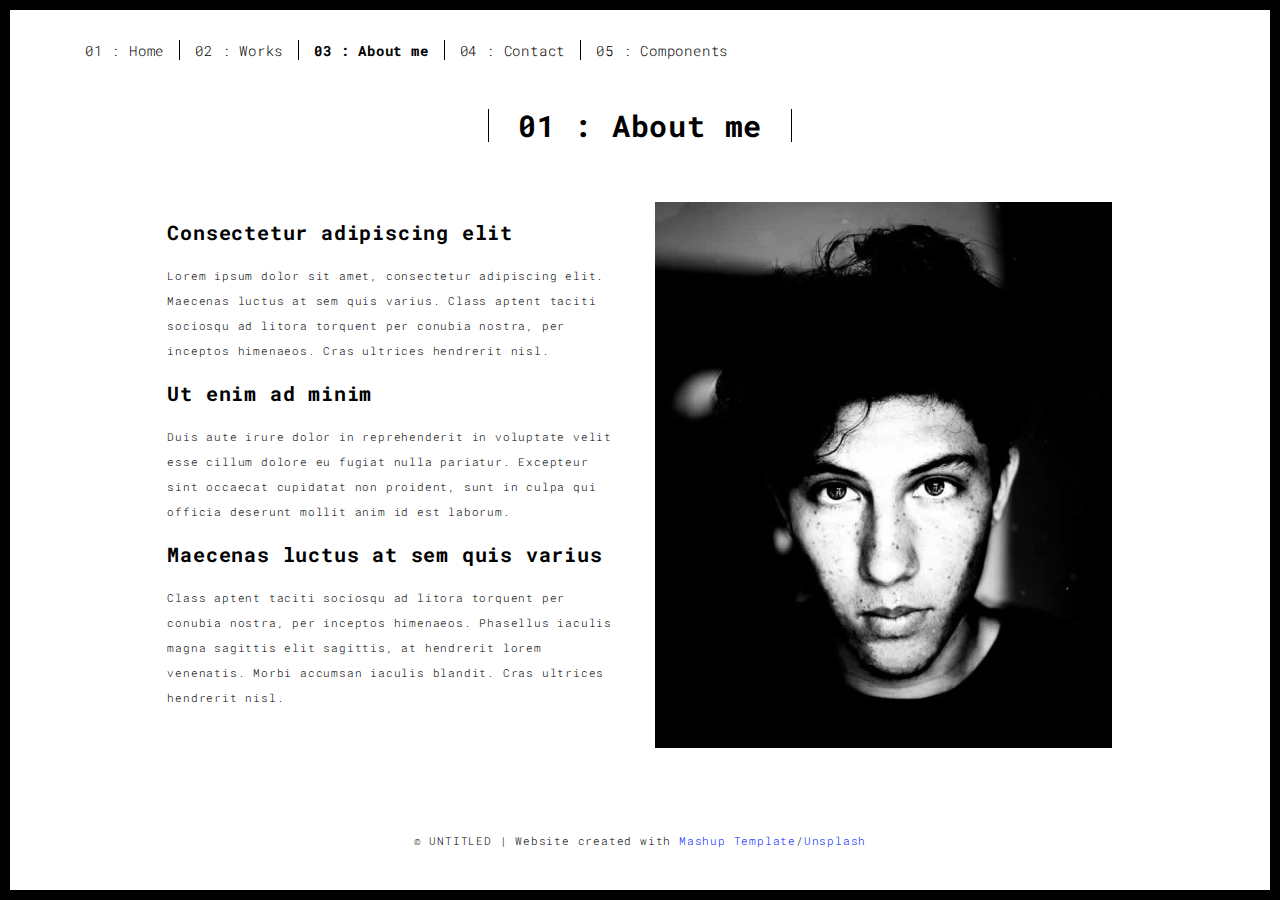
==== about.html @ bccd5ded "test" ====
<!DOCTYPE html>
<html lang="en">

<head>
  <meta charset="UTF-8">
  <meta content="IE=edge" http-equiv="X-UA-Compatible">
  <meta content="width=device-width,initial-scale=1" name="viewport">
  <meta content="description" name="description">
  <meta name="google" content="notranslate" />
  <meta content="Mashup templates have been developped by Orson.io team" name="author">

  <!-- Disable tap highlight on IE -->
  <meta name="msapplication-tap-highlight" content="no">
  
  <link rel="apple-touch-icon" sizes="180x180" href="./assets/apple-icon-180x180.png">
  <link href="./assets/favicon.ico" rel="icon">

  <title>Title page</title>  

<link href="./main.3f6952e4.css" rel="stylesheet"></head>

<body class="">
<div id="site-border-left"></div>
<div id="site-border-right"></div>
<div id="site-border-top"></div>
<div id="site-border-bottom"></div>
 <!-- Add your content of header -->
<header>
  <nav class="navbar  navbar-fixed-top navbar-default">
    <div class="container">
        <button type="button" class="navbar-toggle collapsed" data-toggle="collapse" data-target="#navbar-collapse" aria-expanded="false">
          <span class="sr-only">Toggle navigation</span>
          <span class="icon-bar"></span>
          <span class="icon-bar"></span>
          <span class="icon-bar"></span>
        </button>

      <div class="collapse navbar-collapse" id="navbar-collapse">
        <ul class="nav navbar-nav ">
          <li><a href="./index.html" title="">01 : Home</a></li>
          <li><a href="./works.html" title="">02 : Works</a></li>
          <li><a href="./about.html" title="">03 : About me</a></li>
          <li><a href="./contact.html" title="">04 : Contact</a></li>
          <li><a href="./components.html" title="">05 : Components</a></li>
        </ul>


      </div> 
    </div>
  </nav>
</header>

<div class="section-container">
    <div class="container">
      <div class="row">
        <div class="col-xs-12">
          <div class="section-container-spacer text-center">
            <h1 class="h2">01 : About me</h1>
          </div>
          
          <div class="row">
            <div class="col-md-10 col-md-offset-1">
              <div class="row">
                <div class="col-xs-12 col-md-6">
                  <h3>Consectetur adipiscing elit</h3>
                  <p>Lorem ipsum dolor sit amet, consectetur adipiscing elit. Maecenas luctus at sem quis varius. 
                  Class aptent taciti sociosqu ad litora torquent per conubia nostra, per inceptos himenaeos. Cras ultrices hendrerit nisl.</p>
                  <h3>Ut enim ad minim </h3>
                  <p>Duis aute irure dolor in reprehenderit in voluptate velit esse
                  cillum dolore eu fugiat nulla pariatur. Excepteur sint occaecat cupidatat non
                  proident, sunt in culpa qui officia deserunt mollit anim id est laborum. 
                  <h3>Maecenas luctus at sem quis varius</h3>
                  <p>
                  Class aptent taciti sociosqu ad litora torquent per conubia nostra, per inceptos himenaeos. Phasellus iaculis magna sagittis elit sagittis, at hendrerit lorem venenatis. Morbi accumsan iaculis blandit. Cras ultrices hendrerit nisl.</p>
                </div>
                <div class="col-xs-12 col-md-6">
                  <img src="./assets/images/profil.jpg" class="img-responsive" alt="">
                </div>
              </div>
            </div>
          </div>
          
          
       </div>
      </div>
    </div>
  </div>


<footer class="footer-container text-center">
  <div class="container">
    <div class="row">
      <div class="col-xs-12">
        <p>© UNTITLED | Website created with <a href="http://www.mashup-template.com/" title="Create website with free html template">Mashup Template</a>/<a href="https://www.unsplash.com/" title="Beautiful Free Images">Unsplash</a></p>
      </div>
    </div>
  </div>
</footer>

<script>
  document.addEventListener("DOMContentLoaded", function (event) {
     navActivePage();
  });
</script>

<!-- Google Analytics: change UA-XXXXX-X to be your site's ID 

<script>
  (function (i, s, o, g, r, a, m) {
    i['GoogleAnalyticsObject'] = r; i[r] = i[r] || function () {
      (i[r].q = i[r].q || []).push(arguments)
    }, i[r].l = 1 * new Date(); a = s.createElement(o),
      m = s.getElementsByTagName(o)[0]; a.async = 1; a.src = g; m.parentNode.insertBefore(a, m)
  })(window, document, 'script', '//www.google-analytics.com/analytics.js', 'ga');
  ga('create', 'UA-XXXXX-X', 'auto');
  ga('send', 'pageview');
</script>

--> <script type="text/javascript" src="./main.70a66962.js"></script></body>

</html>
---- main.3f6952e4.css ----
@import url(https://fonts.googleapis.com/css?family=Roboto:900|Roboto+Mono:300,400,700);@import url(https://maxcdn.bootstrapcdn.com/font-awesome/4.7.0/css/font-awesome.min.css);/*!
 * Bootstrap v3.3.7 (http://getbootstrap.com)
 * Copyright 2011-2016 Twitter, Inc.
 * Licensed under MIT (https://github.com/twbs/bootstrap/blob/master/LICENSE)
 */
/*! normalize.css v3.0.3 | MIT License | github.com/necolas/normalize.css */html{font-family:sans-serif;-ms-text-size-adjust:100%;-webkit-text-size-adjust:100%}body{margin:0}article,aside,details,figcaption,figure,footer,header,hgroup,main,menu,nav,section,summary{display:block}audio,canvas,progress,video{display:inline-block;vertical-align:baseline}audio:not([controls]){display:none;height:0}[hidden],template{display:none}a{background-color:transparent}a:active,a:hover{outline:0}abbr[title]{border-bottom:1px dotted}b,strong{font-weight:700}dfn{font-style:italic}h1{font-size:2em;margin:.67em 0}mark{background:#ff0;color:#000}small{font-size:80%}sub,sup{font-size:75%;line-height:0;position:relative;vertical-align:baseline}sup{top:-.5em}sub{bottom:-.25em}img{border:0}svg:not(:root){overflow:hidden}figure{margin:1em 40px}hr{box-sizing:content-box;height:0}pre{overflow:auto}code,kbd,pre,samp{font-family:monospace,monospace;font-size:1em}button,input,optgroup,select,textarea{color:inherit;font:inherit;margin:0}button{overflow:visible}button,select{text-transform:none}button,html input[type=button],input[type=reset],input[type=submit]{-webkit-appearance:button;cursor:pointer}button[disabled],html input[disabled]{cursor:default}button::-moz-focus-inner,input::-moz-focus-inner{border:0;padding:0}input{line-height:normal}input[type=checkbox],input[type=radio]{box-sizing:border-box;padding:0}input[type=number]::-webkit-inner-spin-button,input[type=number]::-webkit-outer-spin-button{height:auto}input[type=search]{-webkit-appearance:textfield;box-sizing:content-box}input[type=search]::-webkit-search-cancel-button,input[type=search]::-webkit-search-decoration{-webkit-appearance:none}fieldset{border:1px solid silver;margin:0 2px;padding:.35em .625em .75em}textarea{overflow:auto}optgroup{font-weight:700}table{border-collapse:collapse;border-spacing:0}td,th{padding:0}

/*! Source: https://github.com/h5bp/html5-boilerplate/blob/master/src/css/main.css */@media print{*,:after,:before{background:transparent!important;color:#000!important;box-shadow:none!important;text-shadow:none!important}a,a:visited{text-decoration:underline}a[href]:after{content:" (" attr(href) ")"}abbr[title]:after{content:" (" attr(title) ")"}a[href^="#"]:after,a[href^="javascript:"]:after{content:""}blockquote,pre{border:1px solid #999;page-break-inside:avoid}thead{display:table-header-group}img,tr{page-break-inside:avoid}img{max-width:100%!important}h2,h3,p{orphans:3;widows:3}h2,h3{page-break-after:avoid}.navbar{display:none}.btn>.caret,.dropup>.btn>.caret{border-top-color:#000!important}.label{border:1px solid #000}.table{border-collapse:collapse!important}.table td,.table th{background-color:#fff!important}.table-bordered td,.table-bordered th{border:1px solid #ddd!important}}*,:after,:before{-webkit-box-sizing:border-box;-moz-box-sizing:border-box;box-sizing:border-box}html{font-size:10px;-webkit-tap-highlight-color:transparent}body{font-family:Roboto Mono,Helvetica,Arial,sans-serif;font-size:11px;line-height:1.78;color:#000;background-color:#fff}button,input,select,textarea{font-family:inherit;font-size:inherit;line-height:inherit}a{color:#001aff;text-decoration:none}a:focus,a:hover{color:#0012b3;text-decoration:underline}a:focus{outline:5px auto -webkit-focus-ring-color;outline-offset:-2px}figure{margin:0}img{vertical-align:middle}.img-responsive{display:block;max-width:100%;height:auto}.img-rounded{border-radius:0}.img-thumbnail{padding:4px;line-height:1.78;background-color:#fff;border:1px solid #ddd;border-radius:0;-webkit-transition:all .2s ease-in-out;-o-transition:all .2s ease-in-out;transition:all .2s ease-in-out;display:inline-block;max-width:100%;height:auto}.img-circle{border-radius:50%}hr{margin-top:19px;margin-bottom:19px;border:0;border-top:1px solid #eee}.sr-only{position:absolute;width:1px;height:1px;margin:-1px;padding:0;overflow:hidden;clip:rect(0,0,0,0);border:0}.sr-only-focusable:active,.sr-only-focusable:focus{position:static;width:auto;height:auto;margin:0;overflow:visible;clip:auto}[role=button]{cursor:pointer}.h1,.h2,.h3,.h4,.h5,.h6,h1,h2,h3,h4,h5,h6{font-family:Roboto Mono,Helvetica,Arial,sans-serif;font-weight:700;line-height:1.1;color:#000}.h1 .small,.h1 small,.h2 .small,.h2 small,.h3 .small,.h3 small,.h4 .small,.h4 small,.h5 .small,.h5 small,.h6 .small,.h6 small,h1 .small,h1 small,h2 .small,h2 small,h3 .small,h3 small,h4 .small,h4 small,h5 .small,h5 small,h6 .small,h6 small{font-weight:400;line-height:1;color:#777}.h1,.h2,.h3,h1,h2,h3{margin-top:19px;margin-bottom:9.5px}.h1 .small,.h1 small,.h2 .small,.h2 small,.h3 .small,.h3 small,h1 .small,h1 small,h2 .small,h2 small,h3 .small,h3 small{font-size:65%}.h4,.h5,.h6,h4,h5,h6{margin-top:9.5px;margin-bottom:9.5px}.h4 .small,.h4 small,.h5 .small,.h5 small,.h6 .small,.h6 small,h4 .small,h4 small,h5 .small,h5 small,h6 .small,h6 small{font-size:75%}.h1,h1{font-size:70px}.h2,h2{font-size:30px}.h3,h3{font-size:20px}.h4,.h5,h4,h5{font-size:11px}.h6,h6{font-size:10px}p{margin:0 0 9.5px}.lead{margin-bottom:19px;font-size:12px;font-weight:300;line-height:1.4}@media (min-width:768px){.lead{font-size:16.5px}}.small,small{font-size:90%}.mark,mark{background-color:#fcf8e3;padding:.2em}.text-left{text-align:left}.text-right{text-align:right}.text-center{text-align:center}.text-justify{text-align:justify}.text-nowrap{white-space:nowrap}.text-lowercase{text-transform:lowercase}.initialism,.text-uppercase{text-transform:uppercase}.text-capitalize{text-transform:capitalize}.text-muted{color:#777}.text-primary{color:#001aff}a.text-primary:focus,a.text-primary:hover{color:#0015cc}.text-success{color:#fff}a.text-success:focus,a.text-success:hover{color:#e6e6e6}.text-info{color:#31708f}a.text-info:focus,a.text-info:hover{color:#245269}.text-warning{color:#8a6d3b}a.text-warning:focus,a.text-warning:hover{color:#66512c}.text-danger{color:#fff}a.text-danger:focus,a.text-danger:hover{color:#e6e6e6}.bg-primary{color:#fff;background-color:#001aff}a.bg-primary:focus,a.bg-primary:hover{background-color:#0015cc}.bg-success,a.bg-success:focus,a.bg-success:hover{background-color:#000}.bg-info{background-color:#d9edf7}a.bg-info:focus,a.bg-info:hover{background-color:#afd9ee}.bg-warning{background-color:#fcf8e3}a.bg-warning:focus,a.bg-warning:hover{background-color:#f7ecb5}.bg-danger{background-color:red}a.bg-danger:focus,a.bg-danger:hover{background-color:#c00}.page-header{padding-bottom:8.5px;margin:38px 0 19px;border-bottom:1px solid #eee}ol,ul{margin-top:0;margin-bottom:9.5px}ol ol,ol ul,ul ol,ul ul{margin-bottom:0}.list-inline,.list-unstyled{padding-left:0;list-style:none}.list-inline{margin-left:-5px}.list-inline>li{display:inline-block;padding-left:5px;padding-right:5px}dl{margin-top:0;margin-bottom:19px}dd,dt{line-height:1.78}dt{font-weight:700}dd{margin-left:0}.dl-horizontal dd:after,.dl-horizontal dd:before{content:" ";display:table}.dl-horizontal dd:after{clear:both}@media (min-width:768px){.dl-horizontal dt{float:left;width:160px;clear:left;text-align:right;overflow:hidden;text-overflow:ellipsis;white-space:nowrap}.dl-horizontal dd{margin-left:180px}}abbr[data-original-title],abbr[title]{cursor:help;border-bottom:1px dotted #777}.initialism{font-size:90%}blockquote{padding:9.5px 19px;margin:0 0 19px;font-size:13.75px;border-left:5px solid #eee}blockquote ol:last-child,blockquote p:last-child,blockquote ul:last-child{margin-bottom:0}blockquote .small,blockquote footer,blockquote small{display:block;font-size:80%;line-height:1.78;color:#777}blockquote .small:before,blockquote footer:before,blockquote small:before{content:"\2014   \A0"}.blockquote-reverse,blockquote.pull-right{padding-right:15px;padding-left:0;border-right:5px solid #eee;border-left:0;text-align:right}.blockquote-reverse .small:before,.blockquote-reverse footer:before,.blockquote-reverse small:before,blockquote.pull-right .small:before,blockquote.pull-right footer:before,blockquote.pull-right small:before{content:""}.blockquote-reverse .small:after,.blockquote-reverse footer:after,.blockquote-reverse small:after,blockquote.pull-right .small:after,blockquote.pull-right footer:after,blockquote.pull-right small:after{content:"\A0   \2014"}address{margin-bottom:19px;font-style:normal;line-height:1.78}code,kbd,pre,samp{font-family:Menlo,Monaco,Consolas,Courier New,monospace}code{color:#c7254e;background-color:#f9f2f4}code,kbd{padding:2px 4px;font-size:90%;border-radius:0}kbd{color:#fff;background-color:#333;box-shadow:inset 0 -1px 0 rgba(0,0,0,.25)}kbd kbd{padding:0;font-size:100%;font-weight:700;box-shadow:none}pre{display:block;padding:9px;margin:0 0 9.5px;font-size:10px;line-height:1.78;word-break:break-all;word-wrap:break-word;color:#333;background-color:#f5f5f5;border:1px solid #ccc;border-radius:0}pre code{padding:0;font-size:inherit;color:inherit;white-space:pre-wrap;background-color:transparent;border-radius:0}.pre-scrollable{max-height:340px;overflow-y:scroll}.container{margin-right:auto;margin-left:auto;padding-left:15px;padding-right:15px}.container:after,.container:before{content:" ";display:table}.container:after{clear:both}@media (min-width:768px){.container{width:750px}}@media (min-width:992px){.container{width:970px}}@media (min-width:1200px){.container{width:1170px}}.container-fluid{margin-right:auto;margin-left:auto;padding-left:15px;padding-right:15px}.container-fluid:after,.container-fluid:before{content:" ";display:table}.container-fluid:after{clear:both}.row{margin-left:-15px;margin-right:-15px}.row:after,.row:before{content:" ";display:table}.row:after{clear:both}.col-lg-1,.col-lg-2,.col-lg-3,.col-lg-4,.col-lg-5,.col-lg-6,.col-lg-7,.col-lg-8,.col-lg-9,.col-lg-10,.col-lg-11,.col-lg-12,.col-md-1,.col-md-2,.col-md-3,.col-md-4,.col-md-5,.col-md-6,.col-md-7,.col-md-8,.col-md-9,.col-md-10,.col-md-11,.col-md-12,.col-sm-1,.col-sm-2,.col-sm-3,.col-sm-4,.col-sm-5,.col-sm-6,.col-sm-7,.col-sm-8,.col-sm-9,.col-sm-10,.col-sm-11,.col-sm-12,.col-xs-1,.col-xs-2,.col-xs-3,.col-xs-4,.col-xs-5,.col-xs-6,.col-xs-7,.col-xs-8,.col-xs-9,.col-xs-10,.col-xs-11,.col-xs-12{position:relative;min-height:1px;padding-left:15px;padding-right:15px}.col-xs-1,.col-xs-2,.col-xs-3,.col-xs-4,.col-xs-5,.col-xs-6,.col-xs-7,.col-xs-8,.col-xs-9,.col-xs-10,.col-xs-11,.col-xs-12{float:left}.col-xs-1{width:8.33333%}.col-xs-2{width:16.66667%}.col-xs-3{width:25%}.col-xs-4{width:33.33333%}.col-xs-5{width:41.66667%}.col-xs-6{width:50%}.col-xs-7{width:58.33333%}.col-xs-8{width:66.66667%}.col-xs-9{width:75%}.col-xs-10{width:83.33333%}.col-xs-11{width:91.66667%}.col-xs-12{width:100%}.col-xs-pull-0{right:auto}.col-xs-pull-1{right:8.33333%}.col-xs-pull-2{right:16.66667%}.col-xs-pull-3{right:25%}.col-xs-pull-4{right:33.33333%}.col-xs-pull-5{right:41.66667%}.col-xs-pull-6{right:50%}.col-xs-pull-7{right:58.33333%}.col-xs-pull-8{right:66.66667%}.col-xs-pull-9{right:75%}.col-xs-pull-10{right:83.33333%}.col-xs-pull-11{right:91.66667%}.col-xs-pull-12{right:100%}.col-xs-push-0{left:auto}.col-xs-push-1{left:8.33333%}.col-xs-push-2{left:16.66667%}.col-xs-push-3{left:25%}.col-xs-push-4{left:33.33333%}.col-xs-push-5{left:41.66667%}.col-xs-push-6{left:50%}.col-xs-push-7{left:58.33333%}.col-xs-push-8{left:66.66667%}.col-xs-push-9{left:75%}.col-xs-push-10{left:83.33333%}.col-xs-push-11{left:91.66667%}.col-xs-push-12{left:100%}.col-xs-offset-0{margin-left:0}.col-xs-offset-1{margin-left:8.33333%}.col-xs-offset-2{margin-left:16.66667%}.col-xs-offset-3{margin-left:25%}.col-xs-offset-4{margin-left:33.33333%}.col-xs-offset-5{margin-left:41.66667%}.col-xs-offset-6{margin-left:50%}.col-xs-offset-7{margin-left:58.33333%}.col-xs-offset-8{margin-left:66.66667%}.col-xs-offset-9{margin-left:75%}.col-xs-offset-10{margin-left:83.33333%}.col-xs-offset-11{margin-left:91.66667%}.col-xs-offset-12{margin-left:100%}@media (min-width:768px){.col-sm-1,.col-sm-2,.col-sm-3,.col-sm-4,.col-sm-5,.col-sm-6,.col-sm-7,.col-sm-8,.col-sm-9,.col-sm-10,.col-sm-11,.col-sm-12{float:left}.col-sm-1{width:8.33333%}.col-sm-2{width:16.66667%}.col-sm-3{width:25%}.col-sm-4{width:33.33333%}.col-sm-5{width:41.66667%}.col-sm-6{width:50%}.col-sm-7{width:58.33333%}.col-sm-8{width:66.66667%}.col-sm-9{width:75%}.col-sm-10{width:83.33333%}.col-sm-11{width:91.66667%}.col-sm-12{width:100%}.col-sm-pull-0{right:auto}.col-sm-pull-1{right:8.33333%}.col-sm-pull-2{right:16.66667%}.col-sm-pull-3{right:25%}.col-sm-pull-4{right:33.33333%}.col-sm-pull-5{right:41.66667%}.col-sm-pull-6{right:50%}.col-sm-pull-7{right:58.33333%}.col-sm-pull-8{right:66.66667%}.col-sm-pull-9{right:75%}.col-sm-pull-10{right:83.33333%}.col-sm-pull-11{right:91.66667%}.col-sm-pull-12{right:100%}.col-sm-push-0{left:auto}.col-sm-push-1{left:8.33333%}.col-sm-push-2{left:16.66667%}.col-sm-push-3{left:25%}.col-sm-push-4{left:33.33333%}.col-sm-push-5{left:41.66667%}.col-sm-push-6{left:50%}.col-sm-push-7{left:58.33333%}.col-sm-push-8{left:66.66667%}.col-sm-push-9{left:75%}.col-sm-push-10{left:83.33333%}.col-sm-push-11{left:91.66667%}.col-sm-push-12{left:100%}.col-sm-offset-0{margin-left:0}.col-sm-offset-1{margin-left:8.33333%}.col-sm-offset-2{margin-left:16.66667%}.col-sm-offset-3{margin-left:25%}.col-sm-offset-4{margin-left:33.33333%}.col-sm-offset-5{margin-left:41.66667%}.col-sm-offset-6{margin-left:50%}.col-sm-offset-7{margin-left:58.33333%}.col-sm-offset-8{margin-left:66.66667%}.col-sm-offset-9{margin-left:75%}.col-sm-offset-10{margin-left:83.33333%}.col-sm-offset-11{margin-left:91.66667%}.col-sm-offset-12{margin-left:100%}}@media (min-width:992px){.col-md-1,.col-md-2,.col-md-3,.col-md-4,.col-md-5,.col-md-6,.col-md-7,.col-md-8,.col-md-9,.col-md-10,.col-md-11,.col-md-12{float:left}.col-md-1{width:8.33333%}.col-md-2{width:16.66667%}.col-md-3{width:25%}.col-md-4{width:33.33333%}.col-md-5{width:41.66667%}.col-md-6{width:50%}.col-md-7{width:58.33333%}.col-md-8{width:66.66667%}.col-md-9{width:75%}.col-md-10{width:83.33333%}.col-md-11{width:91.66667%}.col-md-12{width:100%}.col-md-pull-0{right:auto}.col-md-pull-1{right:8.33333%}.col-md-pull-2{right:16.66667%}.col-md-pull-3{right:25%}.col-md-pull-4{right:33.33333%}.col-md-pull-5{right:41.66667%}.col-md-pull-6{right:50%}.col-md-pull-7{right:58.33333%}.col-md-pull-8{right:66.66667%}.col-md-pull-9{right:75%}.col-md-pull-10{right:83.33333%}.col-md-pull-11{right:91.66667%}.col-md-pull-12{right:100%}.col-md-push-0{left:auto}.col-md-push-1{left:8.33333%}.col-md-push-2{left:16.66667%}.col-md-push-3{left:25%}.col-md-push-4{left:33.33333%}.col-md-push-5{left:41.66667%}.col-md-push-6{left:50%}.col-md-push-7{left:58.33333%}.col-md-push-8{left:66.66667%}.col-md-push-9{left:75%}.col-md-push-10{left:83.33333%}.col-md-push-11{left:91.66667%}.col-md-push-12{left:100%}.col-md-offset-0{margin-left:0}.col-md-offset-1{margin-left:8.33333%}.col-md-offset-2{margin-left:16.66667%}.col-md-offset-3{margin-left:25%}.col-md-offset-4{margin-left:33.33333%}.col-md-offset-5{margin-left:41.66667%}.col-md-offset-6{margin-left:50%}.col-md-offset-7{margin-left:58.33333%}.col-md-offset-8{margin-left:66.66667%}.col-md-offset-9{margin-left:75%}.col-md-offset-10{margin-left:83.33333%}.col-md-offset-11{margin-left:91.66667%}.col-md-offset-12{margin-left:100%}}@media (min-width:1200px){.col-lg-1,.col-lg-2,.col-lg-3,.col-lg-4,.col-lg-5,.col-lg-6,.col-lg-7,.col-lg-8,.col-lg-9,.col-lg-10,.col-lg-11,.col-lg-12{float:left}.col-lg-1{width:8.33333%}.col-lg-2{width:16.66667%}.col-lg-3{width:25%}.col-lg-4{width:33.33333%}.col-lg-5{width:41.66667%}.col-lg-6{width:50%}.col-lg-7{width:58.33333%}.col-lg-8{width:66.66667%}.col-lg-9{width:75%}.col-lg-10{width:83.33333%}.col-lg-11{width:91.66667%}.col-lg-12{width:100%}.col-lg-pull-0{right:auto}.col-lg-pull-1{right:8.33333%}.col-lg-pull-2{right:16.66667%}.col-lg-pull-3{right:25%}.col-lg-pull-4{right:33.33333%}.col-lg-pull-5{right:41.66667%}.col-lg-pull-6{right:50%}.col-lg-pull-7{right:58.33333%}.col-lg-pull-8{right:66.66667%}.col-lg-pull-9{right:75%}.col-lg-pull-10{right:83.33333%}.col-lg-pull-11{right:91.66667%}.col-lg-pull-12{right:100%}.col-lg-push-0{left:auto}.col-lg-push-1{left:8.33333%}.col-lg-push-2{left:16.66667%}.col-lg-push-3{left:25%}.col-lg-push-4{left:33.33333%}.col-lg-push-5{left:41.66667%}.col-lg-push-6{left:50%}.col-lg-push-7{left:58.33333%}.col-lg-push-8{left:66.66667%}.col-lg-push-9{left:75%}.col-lg-push-10{left:83.33333%}.col-lg-push-11{left:91.66667%}.col-lg-push-12{left:100%}.col-lg-offset-0{margin-left:0}.col-lg-offset-1{margin-left:8.33333%}.col-lg-offset-2{margin-left:16.66667%}.col-lg-offset-3{margin-left:25%}.col-lg-offset-4{margin-left:33.33333%}.col-lg-offset-5{margin-left:41.66667%}.col-lg-offset-6{margin-left:50%}.col-lg-offset-7{margin-left:58.33333%}.col-lg-offset-8{margin-left:66.66667%}.col-lg-offset-9{margin-left:75%}.col-lg-offset-10{margin-left:83.33333%}.col-lg-offset-11{margin-left:91.66667%}.col-lg-offset-12{margin-left:100%}}table{background-color:transparent}caption{padding-top:8px;padding-bottom:8px;color:#777}caption,th{text-align:left}.table{width:100%;max-width:100%;margin-bottom:19px}.table>tbody>tr>td,.table>tbody>tr>th,.table>tfoot>tr>td,.table>tfoot>tr>th,.table>thead>tr>td,.table>thead>tr>th{padding:8px;line-height:1.78;vertical-align:top;border-top:1px solid #ddd}.table>thead>tr>th{vertical-align:bottom;border-bottom:2px solid #ddd}.table>caption+thead>tr:first-child>td,.table>caption+thead>tr:first-child>th,.table>colgroup+thead>tr:first-child>td,.table>colgroup+thead>tr:first-child>th,.table>thead:first-child>tr:first-child>td,.table>thead:first-child>tr:first-child>th{border-top:0}.table>tbody+tbody{border-top:2px solid #ddd}.table .table{background-color:#fff}.table-condensed>tbody>tr>td,.table-condensed>tbody>tr>th,.table-condensed>tfoot>tr>td,.table-condensed>tfoot>tr>th,.table-condensed>thead>tr>td,.table-condensed>thead>tr>th{padding:5px}.table-bordered,.table-bordered>tbody>tr>td,.table-bordered>tbody>tr>th,.table-bordered>tfoot>tr>td,.table-bordered>tfoot>tr>th,.table-bordered>thead>tr>td,.table-bordered>thead>tr>th{border:1px solid #ddd}.table-bordered>thead>tr>td,.table-bordered>thead>tr>th{border-bottom-width:2px}.table-striped>tbody>tr:nth-of-type(odd){background-color:#f9f9f9}.table-hover>tbody>tr:hover{background-color:#f5f5f5}table col[class*=col-]{position:static;float:none;display:table-column}table td[class*=col-],table th[class*=col-]{position:static;float:none;display:table-cell}.table>tbody>tr.active>td,.table>tbody>tr.active>th,.table>tbody>tr>td.active,.table>tbody>tr>th.active,.table>tfoot>tr.active>td,.table>tfoot>tr.active>th,.table>tfoot>tr>td.active,.table>tfoot>tr>th.active,.table>thead>tr.active>td,.table>thead>tr.active>th,.table>thead>tr>td.active,.table>thead>tr>th.active{background-color:#f5f5f5}.table-hover>tbody>tr.active:hover>td,.table-hover>tbody>tr.active:hover>th,.table-hover>tbody>tr:hover>.active,.table-hover>tbody>tr>td.active:hover,.table-hover>tbody>tr>th.active:hover{background-color:#e8e8e8}.table-hover>tbody>tr.success:hover>td,.table-hover>tbody>tr.success:hover>th,.table-hover>tbody>tr:hover>.success,.table-hover>tbody>tr>td.success:hover,.table-hover>tbody>tr>th.success:hover,.table>tbody>tr.success>td,.table>tbody>tr.success>th,.table>tbody>tr>td.success,.table>tbody>tr>th.success,.table>tfoot>tr.success>td,.table>tfoot>tr.success>th,.table>tfoot>tr>td.success,.table>tfoot>tr>th.success,.table>thead>tr.success>td,.table>thead>tr.success>th,.table>thead>tr>td.success,.table>thead>tr>th.success{background-color:#000}.table>tbody>tr.info>td,.table>tbody>tr.info>th,.table>tbody>tr>td.info,.table>tbody>tr>th.info,.table>tfoot>tr.info>td,.table>tfoot>tr.info>th,.table>tfoot>tr>td.info,.table>tfoot>tr>th.info,.table>thead>tr.info>td,.table>thead>tr.info>th,.table>thead>tr>td.info,.table>thead>tr>th.info{background-color:#d9edf7}.table-hover>tbody>tr.info:hover>td,.table-hover>tbody>tr.info:hover>th,.table-hover>tbody>tr:hover>.info,.table-hover>tbody>tr>td.info:hover,.table-hover>tbody>tr>th.info:hover{background-color:#c4e3f3}.table>tbody>tr.warning>td,.table>tbody>tr.warning>th,.table>tbody>tr>td.warning,.table>tbody>tr>th.warning,.table>tfoot>tr.warning>td,.table>tfoot>tr.warning>th,.table>tfoot>tr>td.warning,.table>tfoot>tr>th.warning,.table>thead>tr.warning>td,.table>thead>tr.warning>th,.table>thead>tr>td.warning,.table>thead>tr>th.warning{background-color:#fcf8e3}.table-hover>tbody>tr.warning:hover>td,.table-hover>tbody>tr.warning:hover>th,.table-hover>tbody>tr:hover>.warning,.table-hover>tbody>tr>td.warning:hover,.table-hover>tbody>tr>th.warning:hover{background-color:#faf2cc}.table>tbody>tr.danger>td,.table>tbody>tr.danger>th,.table>tbody>tr>td.danger,.table>tbody>tr>th.danger,.table>tfoot>tr.danger>td,.table>tfoot>tr.danger>th,.table>tfoot>tr>td.danger,.table>tfoot>tr>th.danger,.table>thead>tr.danger>td,.table>thead>tr.danger>th,.table>thead>tr>td.danger,.table>thead>tr>th.danger{background-color:red}.table-hover>tbody>tr.danger:hover>td,.table-hover>tbody>tr.danger:hover>th,.table-hover>tbody>tr:hover>.danger,.table-hover>tbody>tr>td.danger:hover,.table-hover>tbody>tr>th.danger:hover{background-color:#e60000}.table-responsive{overflow-x:auto;min-height:.01%}@media screen and (max-width:767px){.table-responsive{width:100%;margin-bottom:14.25px;overflow-y:hidden;-ms-overflow-style:-ms-autohiding-scrollbar;border:1px solid #ddd}.table-responsive>.table{margin-bottom:0}.table-responsive>.table>tbody>tr>td,.table-responsive>.table>tbody>tr>th,.table-responsive>.table>tfoot>tr>td,.table-responsive>.table>tfoot>tr>th,.table-responsive>.table>thead>tr>td,.table-responsive>.table>thead>tr>th{white-space:nowrap}.table-responsive>.table-bordered{border:0}.table-responsive>.table-bordered>tbody>tr>td:first-child,.table-responsive>.table-bordered>tbody>tr>th:first-child,.table-responsive>.table-bordered>tfoot>tr>td:first-child,.table-responsive>.table-bordered>tfoot>tr>th:first-child,.table-responsive>.table-bordered>thead>tr>td:first-child,.table-responsive>.table-bordered>thead>tr>th:first-child{border-left:0}.table-responsive>.table-bordered>tbody>tr>td:last-child,.table-responsive>.table-bordered>tbody>tr>th:last-child,.table-responsive>.table-bordered>tfoot>tr>td:last-child,.table-responsive>.table-bordered>tfoot>tr>th:last-child,.table-responsive>.table-bordered>thead>tr>td:last-child,.table-responsive>.table-bordered>thead>tr>th:last-child{border-right:0}.table-responsive>.table-bordered>tbody>tr:last-child>td,.table-responsive>.table-bordered>tbody>tr:last-child>th,.table-responsive>.table-bordered>tfoot>tr:last-child>td,.table-responsive>.table-bordered>tfoot>tr:last-child>th{border-bottom:0}}fieldset{margin:0;min-width:0}fieldset,legend{padding:0;border:0}legend{display:block;width:100%;margin-bottom:19px;font-size:16.5px;line-height:inherit;color:#333;border-bottom:1px solid #e5e5e5}label{display:inline-block;max-width:100%;margin-bottom:5px;font-weight:700}input[type=search]{-webkit-box-sizing:border-box;-moz-box-sizing:border-box;box-sizing:border-box}input[type=checkbox],input[type=radio]{margin:4px 0 0;margin-top:1px\9;line-height:normal}input[type=file]{display:block}input[type=range]{display:block;width:100%}select[multiple],select[size]{height:auto}input[type=checkbox]:focus,input[type=file]:focus,input[type=radio]:focus{outline:5px auto -webkit-focus-ring-color;outline-offset:-2px}output{padding-top:9px}.form-control,output{display:block;font-size:11px;line-height:1.78;color:#555}.form-control{width:100%;height:40px;padding:8px 14px;background-color:#fff;background-image:none;border:1px solid #000;border-radius:0;-webkit-box-shadow:inset 0 1px 1px rgba(0,0,0,.075);box-shadow:inset 0 1px 1px rgba(0,0,0,.075);-webkit-transition:border-color .15s ease-in-out,box-shadow .15s ease-in-out;-o-transition:border-color ease-in-out .15s,box-shadow ease-in-out .15s;transition:border-color .15s ease-in-out,box-shadow .15s ease-in-out}.form-control:focus{border-color:#66afe9;-webkit-box-shadow:inset 0 1px 1px rgba(0,0,0,.075),0 0 8px rgba(102,175,233,.6);box-shadow:inset 0 1px 1px rgba(0,0,0,.075),0 0 8px rgba(102,175,233,.6)}.form-control::-moz-placeholder{color:#999;opacity:1}.form-control:-ms-input-placeholder{color:#999}.form-control::-webkit-input-placeholder{color:#999}.form-control::-ms-expand{border:0;background-color:transparent}.form-control[disabled],.form-control[readonly],fieldset[disabled] .form-control{background-color:#eee;opacity:1}.form-control[disabled],fieldset[disabled] .form-control{cursor:not-allowed}textarea.form-control{height:auto}input[type=search]{-webkit-appearance:none}@media screen and (-webkit-min-device-pixel-ratio:0){input[type=date].form-control,input[type=datetime-local].form-control,input[type=month].form-control,input[type=time].form-control{line-height:40px}.input-group-sm>.input-group-btn>input[type=date].btn,.input-group-sm>.input-group-btn>input[type=datetime-local].btn,.input-group-sm>.input-group-btn>input[type=month].btn,.input-group-sm>.input-group-btn>input[type=time].btn,.input-group-sm>input[type=date].form-control,.input-group-sm>input[type=date].input-group-addon,.input-group-sm>input[type=datetime-local].form-control,.input-group-sm>input[type=datetime-local].input-group-addon,.input-group-sm>input[type=month].form-control,.input-group-sm>input[type=month].input-group-addon,.input-group-sm>input[type=time].form-control,.input-group-sm>input[type=time].input-group-addon,.input-group-sm input[type=date],.input-group-sm input[type=datetime-local],.input-group-sm input[type=month],.input-group-sm input[type=time],input[type=date].input-sm,input[type=datetime-local].input-sm,input[type=month].input-sm,input[type=time].input-sm{line-height:27px}.input-group-lg>.input-group-btn>input[type=date].btn,.input-group-lg>.input-group-btn>input[type=datetime-local].btn,.input-group-lg>.input-group-btn>input[type=month].btn,.input-group-lg>.input-group-btn>input[type=time].btn,.input-group-lg>input[type=date].form-control,.input-group-lg>input[type=date].input-group-addon,.input-group-lg>input[type=datetime-local].form-control,.input-group-lg>input[type=datetime-local].input-group-addon,.input-group-lg>input[type=month].form-control,.input-group-lg>input[type=month].input-group-addon,.input-group-lg>input[type=time].form-control,.input-group-lg>input[type=time].input-group-addon,.input-group-lg input[type=date],.input-group-lg input[type=datetime-local],.input-group-lg input[type=month],.input-group-lg input[type=time],input[type=date].input-lg,input[type=datetime-local].input-lg,input[type=month].input-lg,input[type=time].input-lg{line-height:41px}}.form-group{margin-bottom:15px}.checkbox,.radio{position:relative;display:block;margin-top:10px;margin-bottom:10px}.checkbox label,.radio label{min-height:19px;padding-left:20px;margin-bottom:0;font-weight:400;cursor:pointer}.checkbox-inline input[type=checkbox],.checkbox input[type=checkbox],.radio-inline input[type=radio],.radio input[type=radio]{position:absolute;margin-left:-20px;margin-top:4px\9}.checkbox+.checkbox,.radio+.radio{margin-top:-5px}.checkbox-inline,.radio-inline{position:relative;display:inline-block;padding-left:20px;margin-bottom:0;vertical-align:middle;font-weight:400;cursor:pointer}.checkbox-inline+.checkbox-inline,.radio-inline+.radio-inline{margin-top:0;margin-left:10px}.checkbox-inline.disabled,.checkbox.disabled label,.radio-inline.disabled,.radio.disabled label,fieldset[disabled] .checkbox-inline,fieldset[disabled] .checkbox label,fieldset[disabled] .radio-inline,fieldset[disabled] .radio label,fieldset[disabled] input[type=checkbox],fieldset[disabled] input[type=radio],input[type=checkbox].disabled,input[type=checkbox][disabled],input[type=radio].disabled,input[type=radio][disabled]{cursor:not-allowed}.form-control-static{padding-top:9px;padding-bottom:9px;margin-bottom:0;min-height:30px}.form-control-static.input-lg,.form-control-static.input-sm,.input-group-lg>.form-control-static.form-control,.input-group-lg>.form-control-static.input-group-addon,.input-group-lg>.input-group-btn>.form-control-static.btn,.input-group-sm>.form-control-static.form-control,.input-group-sm>.form-control-static.input-group-addon,.input-group-sm>.input-group-btn>.form-control-static.btn{padding-left:0;padding-right:0}.input-group-sm>.form-control,.input-group-sm>.input-group-addon,.input-group-sm>.input-group-btn>.btn,.input-sm{height:27px;padding:5px 10px;font-size:10px;line-height:1.5;border-radius:0}.input-group-sm>.input-group-btn>select.btn,.input-group-sm>select.form-control,.input-group-sm>select.input-group-addon,select.input-sm{height:27px;line-height:27px}.input-group-sm>.input-group-btn>select[multiple].btn,.input-group-sm>.input-group-btn>textarea.btn,.input-group-sm>select[multiple].form-control,.input-group-sm>select[multiple].input-group-addon,.input-group-sm>textarea.form-control,.input-group-sm>textarea.input-group-addon,select[multiple].input-sm,textarea.input-sm{height:auto}.form-group-sm .form-control{height:27px;padding:5px 10px;font-size:10px;line-height:1.5;border-radius:0}.form-group-sm select.form-control{height:27px;line-height:27px}.form-group-sm select[multiple].form-control,.form-group-sm textarea.form-control{height:auto}.form-group-sm .form-control-static{height:27px;min-height:29px;padding:6px 10px;font-size:10px;line-height:1.5}.input-group-lg>.form-control,.input-group-lg>.input-group-addon,.input-group-lg>.input-group-btn>.btn,.input-lg{height:41px;padding:10px 16px;font-size:14px;line-height:1.33333;border-radius:0}.input-group-lg>.input-group-btn>select.btn,.input-group-lg>select.form-control,.input-group-lg>select.input-group-addon,select.input-lg{height:41px;line-height:41px}.input-group-lg>.input-group-btn>select[multiple].btn,.input-group-lg>.input-group-btn>textarea.btn,.input-group-lg>select[multiple].form-control,.input-group-lg>select[multiple].input-group-addon,.input-group-lg>textarea.form-control,.input-group-lg>textarea.input-group-addon,select[multiple].input-lg,textarea.input-lg{height:auto}.form-group-lg .form-control{height:41px;padding:10px 16px;font-size:14px;line-height:1.33333;border-radius:0}.form-group-lg select.form-control{height:41px;line-height:41px}.form-group-lg select[multiple].form-control,.form-group-lg textarea.form-control{height:auto}.form-group-lg .form-control-static{height:41px;min-height:33px;padding:11px 16px;font-size:14px;line-height:1.33333}.has-feedback{position:relative}.has-feedback .form-control{padding-right:50px}.form-control-feedback{position:absolute;top:0;right:0;z-index:2;display:block;width:40px;height:40px;line-height:40px;text-align:center;pointer-events:none}.form-group-lg .form-control+.form-control-feedback,.input-group-lg+.form-control-feedback,.input-group-lg>.form-control+.form-control-feedback,.input-group-lg>.input-group-addon+.form-control-feedback,.input-group-lg>.input-group-btn>.btn+.form-control-feedback,.input-lg+.form-control-feedback{width:41px;height:41px;line-height:41px}.form-group-sm .form-control+.form-control-feedback,.input-group-sm+.form-control-feedback,.input-group-sm>.form-control+.form-control-feedback,.input-group-sm>.input-group-addon+.form-control-feedback,.input-group-sm>.input-group-btn>.btn+.form-control-feedback,.input-sm+.form-control-feedback{width:27px;height:27px;line-height:27px}.has-success .checkbox,.has-success .checkbox-inline,.has-success.checkbox-inline label,.has-success.checkbox label,.has-success .control-label,.has-success .help-block,.has-success .radio,.has-success .radio-inline,.has-success.radio-inline label,.has-success.radio label{color:#fff}.has-success .form-control{border-color:#fff;-webkit-box-shadow:inset 0 1px 1px rgba(0,0,0,.075);box-shadow:inset 0 1px 1px rgba(0,0,0,.075)}.has-success .form-control:focus{border-color:#e6e6e6;-webkit-box-shadow:inset 0 1px 1px rgba(0,0,0,.075),0 0 6px #fff;box-shadow:inset 0 1px 1px rgba(0,0,0,.075),0 0 6px #fff}.has-success .input-group-addon{color:#fff;border-color:#fff;background-color:#000}.has-success .form-control-feedback{color:#fff}.has-warning .checkbox,.has-warning .checkbox-inline,.has-warning.checkbox-inline label,.has-warning.checkbox label,.has-warning .control-label,.has-warning .help-block,.has-warning .radio,.has-warning .radio-inline,.has-warning.radio-inline label,.has-warning.radio label{color:#8a6d3b}.has-warning .form-control{border-color:#8a6d3b;-webkit-box-shadow:inset 0 1px 1px rgba(0,0,0,.075);box-shadow:inset 0 1px 1px rgba(0,0,0,.075)}.has-warning .form-control:focus{border-color:#66512c;-webkit-box-shadow:inset 0 1px 1px rgba(0,0,0,.075),0 0 6px #c0a16b;box-shadow:inset 0 1px 1px rgba(0,0,0,.075),0 0 6px #c0a16b}.has-warning .input-group-addon{color:#8a6d3b;border-color:#8a6d3b;background-color:#fcf8e3}.has-warning .form-control-feedback{color:#8a6d3b}.has-error .checkbox,.has-error .checkbox-inline,.has-error.checkbox-inline label,.has-error.checkbox label,.has-error .control-label,.has-error .help-block,.has-error .radio,.has-error .radio-inline,.has-error.radio-inline label,.has-error.radio label{color:#fff}.has-error .form-control{border-color:#fff;-webkit-box-shadow:inset 0 1px 1px rgba(0,0,0,.075);box-shadow:inset 0 1px 1px rgba(0,0,0,.075)}.has-error .form-control:focus{border-color:#e6e6e6;-webkit-box-shadow:inset 0 1px 1px rgba(0,0,0,.075),0 0 6px #fff;box-shadow:inset 0 1px 1px rgba(0,0,0,.075),0 0 6px #fff}.has-error .input-group-addon{color:#fff;border-color:#fff;background-color:red}.has-error .form-control-feedback{color:#fff}.has-feedback label~.form-control-feedback{top:24px}.has-feedback label.sr-only~.form-control-feedback{top:0}.help-block{display:block;margin-top:5px;margin-bottom:10px;color:#404040}@media (min-width:768px){.form-inline .form-group{display:inline-block;margin-bottom:0;vertical-align:middle}.form-inline .form-control{display:inline-block;width:auto;vertical-align:middle}.form-inline .form-control-static{display:inline-block}.form-inline .input-group{display:inline-table;vertical-align:middle}.form-inline .input-group .form-control,.form-inline .input-group .input-group-addon,.form-inline .input-group .input-group-btn{width:auto}.form-inline .input-group>.form-control{width:100%}.form-inline .control-label{margin-bottom:0;vertical-align:middle}.form-inline .checkbox,.form-inline .radio{display:inline-block;margin-top:0;margin-bottom:0;vertical-align:middle}.form-inline .checkbox label,.form-inline .radio label{padding-left:0}.form-inline .checkbox input[type=checkbox],.form-inline .radio input[type=radio]{position:relative;margin-left:0}.form-inline .has-feedback .form-control-feedback{top:0}}.form-horizontal .checkbox,.form-horizontal .checkbox-inline,.form-horizontal .radio,.form-horizontal .radio-inline{margin-top:0;margin-bottom:0;padding-top:9px}.form-horizontal .checkbox,.form-horizontal .radio{min-height:28px}.form-horizontal .form-group{margin-left:-15px;margin-right:-15px}.form-horizontal .form-group:after,.form-horizontal .form-group:before{content:" ";display:table}.form-horizontal .form-group:after{clear:both}@media (min-width:768px){.form-horizontal .control-label{text-align:right;margin-bottom:0;padding-top:9px}}.form-horizontal .has-feedback .form-control-feedback{right:15px}@media (min-width:768px){.form-horizontal .form-group-lg .control-label{padding-top:11px;font-size:14px}}@media (min-width:768px){.form-horizontal .form-group-sm .control-label{padding-top:6px;font-size:10px}}.btn{display:inline-block;margin-bottom:0;font-weight:400;text-align:center;vertical-align:middle;touch-action:manipulation;cursor:pointer;background-image:none;border:1px solid transparent;white-space:nowrap;padding:8px 14px;font-size:11px;line-height:1.78;border-radius:0;-webkit-user-select:none;-moz-user-select:none;-ms-user-select:none;user-select:none}.btn.active.focus,.btn.active:focus,.btn.focus,.btn:active.focus,.btn:active:focus,.btn:focus{outline:5px auto -webkit-focus-ring-color;outline-offset:-2px}.btn.focus,.btn:focus,.btn:hover{color:#000;text-decoration:none}.btn.active,.btn:active{outline:0;background-image:none;-webkit-box-shadow:inset 0 3px 5px rgba(0,0,0,.125);box-shadow:inset 0 3px 5px rgba(0,0,0,.125)}.btn.disabled,.btn[disabled],fieldset[disabled] .btn{cursor:not-allowed;opacity:.65;filter:alpha(opacity=65);-webkit-box-shadow:none;box-shadow:none}a.btn.disabled,fieldset[disabled] a.btn{pointer-events:none}.btn-default,.btn-default.active,.btn-default.active.focus,.btn-default.active:focus,.btn-default.active:hover,.btn-default.focus,.btn-default:active,.btn-default:active.focus,.btn-default:active:focus,.btn-default:active:hover,.btn-default:focus,.btn-default:hover,.open>.btn-default.dropdown-toggle,.open>.btn-default.dropdown-toggle.focus,.open>.btn-default.dropdown-toggle:focus,.open>.btn-default.dropdown-toggle:hover{color:#000;background-color:transparent;border-color:#000}.btn-default.active,.btn-default:active,.open>.btn-default.dropdown-toggle{background-image:none}.btn-default.disabled.focus,.btn-default.disabled:focus,.btn-default.disabled:hover,.btn-default[disabled].focus,.btn-default[disabled]:focus,.btn-default[disabled]:hover,fieldset[disabled] .btn-default.focus,fieldset[disabled] .btn-default:focus,fieldset[disabled] .btn-default:hover{background-color:transparent;border-color:#000}.btn-default .badge{color:transparent;background-color:#000}.btn-primary{color:#001aff;background-color:transparent;border-color:#001aff}.btn-primary.focus,.btn-primary:focus{color:#001aff;background-color:transparent;border-color:#000d80}.btn-primary.active,.btn-primary:active,.btn-primary:hover,.open>.btn-primary.dropdown-toggle{color:#001aff;background-color:transparent;border-color:#0014c2}.btn-primary.active.focus,.btn-primary.active:focus,.btn-primary.active:hover,.btn-primary:active.focus,.btn-primary:active:focus,.btn-primary:active:hover,.open>.btn-primary.dropdown-toggle.focus,.open>.btn-primary.dropdown-toggle:focus,.open>.btn-primary.dropdown-toggle:hover{color:#001aff;background-color:transparent;border-color:#000d80}.btn-primary.active,.btn-primary:active,.open>.btn-primary.dropdown-toggle{background-image:none}.btn-primary.disabled.focus,.btn-primary.disabled:focus,.btn-primary.disabled:hover,.btn-primary[disabled].focus,.btn-primary[disabled]:focus,.btn-primary[disabled]:hover,fieldset[disabled] .btn-primary.focus,fieldset[disabled] .btn-primary:focus,fieldset[disabled] .btn-primary:hover{background-color:transparent;border-color:#001aff}.btn-primary .badge{color:transparent;background-color:#001aff}.btn-success{color:#5cb85c;background-color:transparent;border-color:#5cb85c}.btn-success.focus,.btn-success:focus{color:#5cb85c;background-color:transparent;border-color:#2d672d}.btn-success.active,.btn-success:active,.btn-success:hover,.open>.btn-success.dropdown-toggle{color:#5cb85c;background-color:transparent;border-color:#419641}.btn-success.active.focus,.btn-success.active:focus,.btn-success.active:hover,.btn-success:active.focus,.btn-success:active:focus,.btn-success:active:hover,.open>.btn-success.dropdown-toggle.focus,.open>.btn-success.dropdown-toggle:focus,.open>.btn-success.dropdown-toggle:hover{color:#5cb85c;background-color:transparent;border-color:#2d672d}.btn-success.active,.btn-success:active,.open>.btn-success.dropdown-toggle{background-image:none}.btn-success.disabled.focus,.btn-success.disabled:focus,.btn-success.disabled:hover,.btn-success[disabled].focus,.btn-success[disabled]:focus,.btn-success[disabled]:hover,fieldset[disabled] .btn-success.focus,fieldset[disabled] .btn-success:focus,fieldset[disabled] .btn-success:hover{background-color:transparent;border-color:#5cb85c}.btn-success .badge{color:transparent;background-color:#5cb85c}.btn-info{border-color:#5bc0de}.btn-info,.btn-info.focus,.btn-info:focus{color:#5bc0de;background-color:transparent}.btn-info.focus,.btn-info:focus{border-color:#1f7e9a}.btn-info.active,.btn-info:active,.btn-info:hover,.open>.btn-info.dropdown-toggle{color:#5bc0de;background-color:transparent;border-color:#2aabd2}.btn-info.active.focus,.btn-info.active:focus,.btn-info.active:hover,.btn-info:active.focus,.btn-info:active:focus,.btn-info:active:hover,.open>.btn-info.dropdown-toggle.focus,.open>.btn-info.dropdown-toggle:focus,.open>.btn-info.dropdown-toggle:hover{color:#5bc0de;background-color:transparent;border-color:#1f7e9a}.btn-info.active,.btn-info:active,.open>.btn-info.dropdown-toggle{background-image:none}.btn-info.disabled.focus,.btn-info.disabled:focus,.btn-info.disabled:hover,.btn-info[disabled].focus,.btn-info[disabled]:focus,.btn-info[disabled]:hover,fieldset[disabled] .btn-info.focus,fieldset[disabled] .btn-info:focus,fieldset[disabled] .btn-info:hover{background-color:transparent;border-color:#5bc0de}.btn-info .badge{color:transparent;background-color:#5bc0de}.btn-warning{color:#f0ad4e;background-color:transparent;border-color:#f0ad4e}.btn-warning.focus,.btn-warning:focus{color:#f0ad4e;background-color:transparent;border-color:#b06d0f}.btn-warning.active,.btn-warning:active,.btn-warning:hover,.open>.btn-warning.dropdown-toggle{color:#f0ad4e;background-color:transparent;border-color:#eb9316}.btn-warning.active.focus,.btn-warning.active:focus,.btn-warning.active:hover,.btn-warning:active.focus,.btn-warning:active:focus,.btn-warning:active:hover,.open>.btn-warning.dropdown-toggle.focus,.open>.btn-warning.dropdown-toggle:focus,.open>.btn-warning.dropdown-toggle:hover{color:#f0ad4e;background-color:transparent;border-color:#b06d0f}.btn-warning.active,.btn-warning:active,.open>.btn-warning.dropdown-toggle{background-image:none}.btn-warning.disabled.focus,.btn-warning.disabled:focus,.btn-warning.disabled:hover,.btn-warning[disabled].focus,.btn-warning[disabled]:focus,.btn-warning[disabled]:hover,fieldset[disabled] .btn-warning.focus,fieldset[disabled] .btn-warning:focus,fieldset[disabled] .btn-warning:hover{background-color:transparent;border-color:#f0ad4e}.btn-warning .badge{color:transparent;background-color:#f0ad4e}.btn-danger{color:#d9534f;background-color:transparent;border-color:#d9534f}.btn-danger.focus,.btn-danger:focus{color:#d9534f;background-color:transparent;border-color:#8b211e}.btn-danger.active,.btn-danger:active,.btn-danger:hover,.open>.btn-danger.dropdown-toggle{color:#d9534f;background-color:transparent;border-color:#c12e2a}.btn-danger.active.focus,.btn-danger.active:focus,.btn-danger.active:hover,.btn-danger:active.focus,.btn-danger:active:focus,.btn-danger:active:hover,.open>.btn-danger.dropdown-toggle.focus,.open>.btn-danger.dropdown-toggle:focus,.open>.btn-danger.dropdown-toggle:hover{color:#d9534f;background-color:transparent;border-color:#8b211e}.btn-danger.active,.btn-danger:active,.open>.btn-danger.dropdown-toggle{background-image:none}.btn-danger.disabled.focus,.btn-danger.disabled:focus,.btn-danger.disabled:hover,.btn-danger[disabled].focus,.btn-danger[disabled]:focus,.btn-danger[disabled]:hover,fieldset[disabled] .btn-danger.focus,fieldset[disabled] .btn-danger:focus,fieldset[disabled] .btn-danger:hover{background-color:transparent;border-color:#d9534f}.btn-danger .badge{color:transparent;background-color:#d9534f}.btn-link{color:#001aff;font-weight:400;border-radius:0}.btn-link,.btn-link.active,.btn-link:active,.btn-link[disabled],fieldset[disabled] .btn-link{background-color:transparent;-webkit-box-shadow:none;box-shadow:none}.btn-link,.btn-link:active,.btn-link:focus,.btn-link:hover{border-color:transparent}.btn-link:focus,.btn-link:hover{color:#0012b3;text-decoration:underline;background-color:transparent}.btn-link[disabled]:focus,.btn-link[disabled]:hover,fieldset[disabled] .btn-link:focus,fieldset[disabled] .btn-link:hover{color:#777;text-decoration:none}.btn-group-lg>.btn,.btn-lg{padding:10px 16px;font-size:14px;line-height:1.33333;border-radius:0}.btn-group-sm>.btn,.btn-sm{padding:5px 10px;font-size:10px;line-height:1.5;border-radius:0}.btn-group-xs>.btn,.btn-xs{padding:1px 5px;font-size:10px;line-height:1.5;border-radius:0}.btn-block{display:block;width:100%}.btn-block+.btn-block{margin-top:5px}input[type=button].btn-block,input[type=reset].btn-block,input[type=submit].btn-block{width:100%}.fade{opacity:0;-webkit-transition:opacity .15s linear;-o-transition:opacity .15s linear;transition:opacity .15s linear}.fade.in{opacity:1}.collapse{display:none}.collapse.in{display:block}tr.collapse.in{display:table-row}tbody.collapse.in{display:table-row-group}.collapsing{position:relative;height:0;overflow:hidden;-webkit-transition-property:height,visibility;transition-property:height,visibility;-webkit-transition-duration:.35s;transition-duration:.35s;-webkit-transition-timing-function:ease;transition-timing-function:ease}.caret{display:inline-block;width:0;height:0;margin-left:2px;vertical-align:middle;border-top:4px dashed;border-top:4px solid\9;border-right:4px solid transparent;border-left:4px solid transparent}.dropdown,.dropup{position:relative}.dropdown-toggle:focus{outline:0}.dropdown-menu{position:absolute;top:100%;left:0;z-index:1000;display:none;float:left;min-width:160px;padding:5px 0;margin:2px 0 0;list-style:none;font-size:11px;text-align:left;background-color:#fff;border:1px solid #ccc;border:1px solid rgba(0,0,0,.15);border-radius:0;-webkit-box-shadow:0 6px 12px rgba(0,0,0,.175);box-shadow:0 6px 12px rgba(0,0,0,.175);background-clip:padding-box}.dropdown-menu.pull-right{right:0;left:auto}.dropdown-menu .divider{height:1px;margin:8.5px 0;overflow:hidden;background-color:#e5e5e5}.dropdown-menu>li>a{display:block;padding:3px 20px;clear:both;font-weight:400;line-height:1.78;color:#333;white-space:nowrap}.dropdown-menu>li>a:focus,.dropdown-menu>li>a:hover{text-decoration:none;color:#262626;background-color:#f5f5f5}.dropdown-menu>.active>a,.dropdown-menu>.active>a:focus,.dropdown-menu>.active>a:hover{color:#fff;text-decoration:none;outline:0;background-color:#001aff}.dropdown-menu>.disabled>a,.dropdown-menu>.disabled>a:focus,.dropdown-menu>.disabled>a:hover{color:#777}.dropdown-menu>.disabled>a:focus,.dropdown-menu>.disabled>a:hover{text-decoration:none;background-color:transparent;background-image:none;filter:progid:DXImageTransform.Microsoft.gradient(enabled = false);cursor:not-allowed}.open>.dropdown-menu{display:block}.open>a{outline:0}.dropdown-menu-right{left:auto;right:0}.dropdown-menu-left{left:0;right:auto}.dropdown-header{display:block;padding:3px 20px;font-size:10px;line-height:1.78;color:#777;white-space:nowrap}.dropdown-backdrop{position:fixed;left:0;right:0;bottom:0;top:0;z-index:990}.pull-right>.dropdown-menu{right:0;left:auto}.dropup .caret,.navbar-fixed-bottom .dropdown .caret{border-top:0;border-bottom:4px dashed;border-bottom:4px solid\9;content:""}.dropup .dropdown-menu,.navbar-fixed-bottom .dropdown .dropdown-menu{top:auto;bottom:100%;margin-bottom:2px}@media (min-width:768px){.navbar-right .dropdown-menu{right:0;left:auto}.navbar-right .dropdown-menu-left{left:0;right:auto}}.btn-group,.btn-group-vertical{position:relative;display:inline-block;vertical-align:middle}.btn-group-vertical>.btn,.btn-group>.btn{position:relative;float:left}.btn-group-vertical>.btn.active,.btn-group-vertical>.btn:active,.btn-group-vertical>.btn:focus,.btn-group-vertical>.btn:hover,.btn-group>.btn.active,.btn-group>.btn:active,.btn-group>.btn:focus,.btn-group>.btn:hover{z-index:2}.btn-group .btn+.btn,.btn-group .btn+.btn-group,.btn-group .btn-group+.btn,.btn-group .btn-group+.btn-group{margin-left:-1px}.btn-toolbar{margin-left:-5px}.btn-toolbar:after,.btn-toolbar:before{content:" ";display:table}.btn-toolbar:after{clear:both}.btn-toolbar .btn,.btn-toolbar .btn-group,.btn-toolbar .input-group{float:left}.btn-toolbar>.btn,.btn-toolbar>.btn-group,.btn-toolbar>.input-group{margin-left:5px}.btn-group>.btn:not(:first-child):not(:last-child):not(.dropdown-toggle){border-radius:0}.btn-group>.btn:first-child{margin-left:0}.btn-group>.btn:first-child:not(:last-child):not(.dropdown-toggle){border-bottom-right-radius:0;border-top-right-radius:0}.btn-group>.btn:last-child:not(:first-child),.btn-group>.dropdown-toggle:not(:first-child){border-bottom-left-radius:0;border-top-left-radius:0}.btn-group>.btn-group{float:left}.btn-group>.btn-group:not(:first-child):not(:last-child)>.btn{border-radius:0}.btn-group>.btn-group:first-child:not(:last-child)>.btn:last-child,.btn-group>.btn-group:first-child:not(:last-child)>.dropdown-toggle{border-bottom-right-radius:0;border-top-right-radius:0}.btn-group>.btn-group:last-child:not(:first-child)>.btn:first-child{border-bottom-left-radius:0;border-top-left-radius:0}.btn-group .dropdown-toggle:active,.btn-group.open .dropdown-toggle{outline:0}.btn-group>.btn+.dropdown-toggle{padding-left:8px;padding-right:8px}.btn-group-lg.btn-group>.btn+.dropdown-toggle,.btn-group>.btn-lg+.dropdown-toggle{padding-left:12px;padding-right:12px}.btn-group.open .dropdown-toggle{-webkit-box-shadow:inset 0 3px 5px rgba(0,0,0,.125);box-shadow:inset 0 3px 5px rgba(0,0,0,.125)}.btn-group.open .dropdown-toggle.btn-link{-webkit-box-shadow:none;box-shadow:none}.btn .caret{margin-left:0}.btn-group-lg>.btn .caret,.btn-lg .caret{border-width:5px 5px 0;border-bottom-width:0}.dropup .btn-group-lg>.btn .caret,.dropup .btn-lg .caret{border-width:0 5px 5px}.btn-group-vertical>.btn,.btn-group-vertical>.btn-group,.btn-group-vertical>.btn-group>.btn{display:block;float:none;width:100%;max-width:100%}.btn-group-vertical>.btn-group:after,.btn-group-vertical>.btn-group:before{content:" ";display:table}.btn-group-vertical>.btn-group:after{clear:both}.btn-group-vertical>.btn-group>.btn{float:none}.btn-group-vertical>.btn+.btn,.btn-group-vertical>.btn+.btn-group,.btn-group-vertical>.btn-group+.btn,.btn-group-vertical>.btn-group+.btn-group{margin-top:-1px;margin-left:0}.btn-group-vertical>.btn:not(:first-child):not(:last-child){border-radius:0}.btn-group-vertical>.btn:first-child:not(:last-child),.btn-group-vertical>.btn:last-child:not(:first-child){border-top-right-radius:0;border-top-left-radius:0;border-bottom-right-radius:0;border-bottom-left-radius:0}.btn-group-vertical>.btn-group:not(:first-child):not(:last-child)>.btn{border-radius:0}.btn-group-vertical>.btn-group:first-child:not(:last-child)>.btn:last-child,.btn-group-vertical>.btn-group:first-child:not(:last-child)>.dropdown-toggle{border-bottom-right-radius:0;border-bottom-left-radius:0}.btn-group-vertical>.btn-group:last-child:not(:first-child)>.btn:first-child{border-top-right-radius:0;border-top-left-radius:0}.btn-group-justified{display:table;width:100%;table-layout:fixed;border-collapse:separate}.btn-group-justified>.btn,.btn-group-justified>.btn-group{float:none;display:table-cell;width:1%}.btn-group-justified>.btn-group .btn{width:100%}.btn-group-justified>.btn-group .dropdown-menu{left:auto}[data-toggle=buttons]>.btn-group>.btn input[type=checkbox],[data-toggle=buttons]>.btn-group>.btn input[type=radio],[data-toggle=buttons]>.btn input[type=checkbox],[data-toggle=buttons]>.btn input[type=radio]{position:absolute;clip:rect(0,0,0,0);pointer-events:none}.input-group{position:relative;display:table;border-collapse:separate}.input-group[class*=col-]{float:none;padding-left:0;padding-right:0}.input-group .form-control{position:relative;z-index:2;float:left;width:100%;margin-bottom:0}.input-group .form-control:focus{z-index:3}.input-group-addon,.input-group-btn,.input-group .form-control{display:table-cell}.input-group-addon:not(:first-child):not(:last-child),.input-group-btn:not(:first-child):not(:last-child),.input-group .form-control:not(:first-child):not(:last-child){border-radius:0}.input-group-addon,.input-group-btn{width:1%;white-space:nowrap;vertical-align:middle}.input-group-addon{padding:8px 14px;font-size:11px;font-weight:400;line-height:1;color:#555;text-align:center;background-color:#eee;border:1px solid #000;border-radius:0}.input-group-addon.input-sm,.input-group-sm>.input-group-addon,.input-group-sm>.input-group-btn>.input-group-addon.btn{padding:5px 10px;font-size:10px;border-radius:0}.input-group-addon.input-lg,.input-group-lg>.input-group-addon,.input-group-lg>.input-group-btn>.input-group-addon.btn{padding:10px 16px;font-size:14px;border-radius:0}.input-group-addon input[type=checkbox],.input-group-addon input[type=radio]{margin-top:0}.input-group-addon:first-child,.input-group-btn:first-child>.btn,.input-group-btn:first-child>.btn-group>.btn,.input-group-btn:first-child>.dropdown-toggle,.input-group-btn:last-child>.btn-group:not(:last-child)>.btn,.input-group-btn:last-child>.btn:not(:last-child):not(.dropdown-toggle),.input-group .form-control:first-child{border-bottom-right-radius:0;border-top-right-radius:0}.input-group-addon:first-child{border-right:0}.input-group-addon:last-child,.input-group-btn:first-child>.btn-group:not(:first-child)>.btn,.input-group-btn:first-child>.btn:not(:first-child),.input-group-btn:last-child>.btn,.input-group-btn:last-child>.btn-group>.btn,.input-group-btn:last-child>.dropdown-toggle,.input-group .form-control:last-child{border-bottom-left-radius:0;border-top-left-radius:0}.input-group-addon:last-child{border-left:0}.input-group-btn{font-size:0;white-space:nowrap}.input-group-btn,.input-group-btn>.btn{position:relative}.input-group-btn>.btn+.btn{margin-left:-1px}.input-group-btn>.btn:active,.input-group-btn>.btn:focus,.input-group-btn>.btn:hover{z-index:2}.input-group-btn:first-child>.btn,.input-group-btn:first-child>.btn-group{margin-right:-1px}.input-group-btn:last-child>.btn,.input-group-btn:last-child>.btn-group{z-index:2;margin-left:-1px}.nav{margin-bottom:0;padding-left:0;list-style:none}.nav:after,.nav:before{content:" ";display:table}.nav:after{clear:both}.nav>li,.nav>li>a{position:relative;display:block}.nav>li>a{padding:10px 15px}.nav>li>a:focus,.nav>li>a:hover{text-decoration:none;background-color:transparent}.nav>li.disabled>a{color:#777}.nav>li.disabled>a:focus,.nav>li.disabled>a:hover{color:#777;text-decoration:none;background-color:transparent;cursor:not-allowed}.nav .open>a,.nav .open>a:focus,.nav .open>a:hover{background-color:transparent;border-color:#001aff}.nav .nav-divider{height:1px;margin:8.5px 0;overflow:hidden;background-color:#e5e5e5}.nav>li>a>img{max-width:none}.nav-tabs{border-bottom:1px solid #ddd}.nav-tabs>li{float:left;margin-bottom:-1px}.nav-tabs>li>a{margin-right:2px;line-height:1.78;border:1px solid transparent;border-radius:0 0 0 0}.nav-tabs>li>a:hover{border-color:#eee #eee #ddd}.nav-tabs>li.active>a,.nav-tabs>li.active>a:focus,.nav-tabs>li.active>a:hover{color:#555;background-color:#fff;border:1px solid #ddd;border-bottom-color:transparent;cursor:default}.nav-pills>li{float:left}.nav-pills>li>a{border-radius:0}.nav-pills>li+li{margin-left:2px}.nav-pills>li.active>a,.nav-pills>li.active>a:focus,.nav-pills>li.active>a:hover{color:#fff;background-color:#001aff}.nav-stacked>li{float:none}.nav-stacked>li+li{margin-top:2px;margin-left:0}.nav-justified,.nav-tabs.nav-justified{width:100%}.nav-justified>li,.nav-tabs.nav-justified>li{float:none}.nav-justified>li>a,.nav-tabs.nav-justified>li>a{text-align:center;margin-bottom:5px}.nav-justified>.dropdown .dropdown-menu{top:auto;left:auto}@media (min-width:768px){.nav-justified>li,.nav-tabs.nav-justified>li{display:table-cell;width:1%}.nav-justified>li>a,.nav-tabs.nav-justified>li>a{margin-bottom:0}}.nav-tabs-justified,.nav-tabs.nav-justified{border-bottom:0}.nav-tabs-justified>li>a,.nav-tabs.nav-justified>li>a{margin-right:0;border-radius:0}.nav-tabs-justified>.active>a,.nav-tabs-justified>.active>a:focus,.nav-tabs-justified>.active>a:hover,.nav-tabs.nav-justified>.active>a,.nav-tabs.nav-justified>.active>a:focus,.nav-tabs.nav-justified>.active>a:hover{border:1px solid #ddd}@media (min-width:768px){.nav-tabs-justified>li>a,.nav-tabs.nav-justified>li>a{border-bottom:1px solid #ddd;border-radius:0 0 0 0}.nav-tabs-justified>.active>a,.nav-tabs-justified>.active>a:focus,.nav-tabs-justified>.active>a:hover,.nav-tabs.nav-justified>.active>a,.nav-tabs.nav-justified>.active>a:focus,.nav-tabs.nav-justified>.active>a:hover{border-bottom-color:#fff}}.tab-content>.tab-pane{display:none}.tab-content>.active{display:block}.nav-tabs .dropdown-menu{margin-top:-1px;border-top-right-radius:0;border-top-left-radius:0}.navbar{position:relative;min-height:20px;margin-bottom:19px;border:1px solid transparent}.navbar:after,.navbar:before{content:" ";display:table}.navbar:after{clear:both}@media (min-width:768px){.navbar{border-radius:0}}.navbar-header:after,.navbar-header:before{content:" ";display:table}.navbar-header:after{clear:both}@media (min-width:768px){.navbar-header{float:left}}.navbar-collapse{overflow-x:visible;padding-right:15px;padding-left:15px;border-top:1px solid transparent;box-shadow:inset 0 1px 0 hsla(0,0%,100%,.1);-webkit-overflow-scrolling:touch}.navbar-collapse:after,.navbar-collapse:before{content:" ";display:table}.navbar-collapse:after{clear:both}.navbar-collapse.in{overflow-y:auto}@media (min-width:768px){.navbar-collapse{width:auto;border-top:0;box-shadow:none}.navbar-collapse.collapse{display:block!important;height:auto!important;padding-bottom:0;overflow:visible!important}.navbar-collapse.in{overflow-y:visible}.navbar-fixed-bottom .navbar-collapse,.navbar-fixed-top .navbar-collapse,.navbar-static-top .navbar-collapse{padding-left:0;padding-right:0}}.navbar-fixed-bottom .navbar-collapse,.navbar-fixed-top .navbar-collapse{max-height:340px}@media (max-device-width:480px) and (orientation:landscape){.navbar-fixed-bottom .navbar-collapse,.navbar-fixed-top .navbar-collapse{max-height:200px}}.container-fluid>.navbar-collapse,.container-fluid>.navbar-header,.container>.navbar-collapse,.container>.navbar-header{margin-right:-15px;margin-left:-15px}@media (min-width:768px){.container-fluid>.navbar-collapse,.container-fluid>.navbar-header,.container>.navbar-collapse,.container>.navbar-header{margin-right:0;margin-left:0}}.navbar-static-top{z-index:1000;border-width:0 0 1px}@media (min-width:768px){.navbar-static-top{border-radius:0}}.navbar-fixed-bottom,.navbar-fixed-top{position:fixed;right:0;left:0;z-index:1030}@media (min-width:768px){.navbar-fixed-bottom,.navbar-fixed-top{border-radius:0}}.navbar-fixed-top{top:0;border-width:0 0 1px}.navbar-fixed-bottom{bottom:0;margin-bottom:0;border-width:1px 0 0}.navbar-brand{float:left;padding:.5px 15px;font-size:14px;line-height:19px;height:20px}.navbar-brand:focus,.navbar-brand:hover{text-decoration:none}.navbar-brand>img{display:block}@media (min-width:768px){.navbar>.container-fluid .navbar-brand,.navbar>.container .navbar-brand{margin-left:-15px}}.navbar-toggle{position:relative;float:right;margin-right:15px;padding:9px 10px;margin-top:-7px;margin-bottom:-7px;background-color:transparent;background-image:none;border:1px solid transparent;border-radius:0}.navbar-toggle:focus{outline:0}.navbar-toggle .icon-bar{display:block;width:22px;height:2px;border-radius:1px}.navbar-toggle .icon-bar+.icon-bar{margin-top:4px}@media (min-width:768px){.navbar-toggle{display:none}}.navbar-nav{margin:.25px -15px}.navbar-nav>li>a{padding-top:10px;padding-bottom:10px;line-height:19px}@media (max-width:767px){.navbar-nav .open .dropdown-menu{position:static;float:none;width:auto;margin-top:0;background-color:transparent;border:0;box-shadow:none}.navbar-nav .open .dropdown-menu .dropdown-header,.navbar-nav .open .dropdown-menu>li>a{padding:5px 15px 5px 25px}.navbar-nav .open .dropdown-menu>li>a{line-height:19px}.navbar-nav .open .dropdown-menu>li>a:focus,.navbar-nav .open .dropdown-menu>li>a:hover{background-image:none}}@media (min-width:768px){.navbar-nav{float:left;margin:0}.navbar-nav>li{float:left}.navbar-nav>li>a{padding-top:.5px;padding-bottom:.5px}}.navbar-form{margin:-10px -15px;padding:10px 15px;border-top:1px solid transparent;border-bottom:1px solid transparent;-webkit-box-shadow:inset 0 1px 0 hsla(0,0%,100%,.1),0 1px 0 hsla(0,0%,100%,.1);box-shadow:inset 0 1px 0 hsla(0,0%,100%,.1),0 1px 0 hsla(0,0%,100%,.1)}@media (min-width:768px){.navbar-form .form-group{display:inline-block;margin-bottom:0;vertical-align:middle}.navbar-form .form-control{display:inline-block;width:auto;vertical-align:middle}.navbar-form .form-control-static{display:inline-block}.navbar-form .input-group{display:inline-table;vertical-align:middle}.navbar-form .input-group .form-control,.navbar-form .input-group .input-group-addon,.navbar-form .input-group .input-group-btn{width:auto}.navbar-form .input-group>.form-control{width:100%}.navbar-form .control-label{margin-bottom:0;vertical-align:middle}.navbar-form .checkbox,.navbar-form .radio{display:inline-block;margin-top:0;margin-bottom:0;vertical-align:middle}.navbar-form .checkbox label,.navbar-form .radio label{padding-left:0}.navbar-form .checkbox input[type=checkbox],.navbar-form .radio input[type=radio]{position:relative;margin-left:0}.navbar-form .has-feedback .form-control-feedback{top:0}}@media (max-width:767px){.navbar-form .form-group{margin-bottom:5px}.navbar-form .form-group:last-child{margin-bottom:0}}@media (min-width:768px){.navbar-form{width:auto;border:0;margin-left:0;margin-right:0;padding-top:0;padding-bottom:0;-webkit-box-shadow:none;box-shadow:none}}.navbar-nav>li>.dropdown-menu{margin-top:0;border-top-right-radius:0;border-top-left-radius:0}.navbar-fixed-bottom .navbar-nav>li>.dropdown-menu{margin-bottom:0;border-top-right-radius:0;border-top-left-radius:0;border-bottom-right-radius:0;border-bottom-left-radius:0}.navbar-btn{margin-top:-10px;margin-bottom:-10px}.btn-group-sm>.navbar-btn.btn,.navbar-btn.btn-sm{margin-top:-3.5px;margin-bottom:-3.5px}.btn-group-xs>.navbar-btn.btn,.navbar-btn.btn-xs{margin-top:-1px;margin-bottom:-1px}.navbar-text{margin-top:.5px;margin-bottom:.5px}@media (min-width:768px){.navbar-text{float:left;margin-left:15px;margin-right:15px}}@media (min-width:768px){.navbar-left{float:left!important}.navbar-right{float:right!important;margin-right:-15px}.navbar-right~.navbar-right{margin-right:0}}.navbar-default{background-color:#fff;border-color:transparent}.navbar-default .navbar-brand{color:#000}.navbar-default .navbar-brand:focus,.navbar-default .navbar-brand:hover{color:#000;background-color:transparent}.navbar-default .navbar-text{color:#777}.navbar-default .navbar-nav>li>a{color:#000}.navbar-default .navbar-nav>li>a:focus,.navbar-default .navbar-nav>li>a:hover{color:#333;background-color:transparent}.navbar-default .navbar-nav>.active>a,.navbar-default .navbar-nav>.active>a:focus,.navbar-default .navbar-nav>.active>a:hover{color:#555;background-color:transparent}.navbar-default .navbar-nav>.disabled>a,.navbar-default .navbar-nav>.disabled>a:focus,.navbar-default .navbar-nav>.disabled>a:hover{color:#ccc;background-color:transparent}.navbar-default .navbar-toggle{border-color:#ddd}.navbar-default .navbar-toggle:focus,.navbar-default .navbar-toggle:hover{background-color:#ddd}.navbar-default .navbar-toggle .icon-bar{background-color:#888}.navbar-default .navbar-collapse,.navbar-default .navbar-form{border-color:transparent}.navbar-default .navbar-nav>.open>a,.navbar-default .navbar-nav>.open>a:focus,.navbar-default .navbar-nav>.open>a:hover{background-color:transparent;color:#555}@media (max-width:767px){.navbar-default .navbar-nav .open .dropdown-menu>li>a{color:#000}.navbar-default .navbar-nav .open .dropdown-menu>li>a:focus,.navbar-default .navbar-nav .open .dropdown-menu>li>a:hover{color:#333;background-color:transparent}.navbar-default .navbar-nav .open .dropdown-menu>.active>a,.navbar-default .navbar-nav .open .dropdown-menu>.active>a:focus,.navbar-default .navbar-nav .open .dropdown-menu>.active>a:hover{color:#555;background-color:transparent}.navbar-default .navbar-nav .open .dropdown-menu>.disabled>a,.navbar-default .navbar-nav .open .dropdown-menu>.disabled>a:focus,.navbar-default .navbar-nav .open .dropdown-menu>.disabled>a:hover{color:#ccc;background-color:transparent}}.navbar-default .navbar-link{color:#000}.navbar-default .navbar-link:hover{color:#333}.navbar-default .btn-link{color:#000}.navbar-default .btn-link:focus,.navbar-default .btn-link:hover{color:#333}.navbar-default .btn-link[disabled]:focus,.navbar-default .btn-link[disabled]:hover,fieldset[disabled] .navbar-default .btn-link:focus,fieldset[disabled] .navbar-default .btn-link:hover{color:#ccc}.navbar-inverse{background-color:transparent;border-color:transparent}.navbar-inverse .navbar-brand{color:#9d9d9d}.navbar-inverse .navbar-brand:focus,.navbar-inverse .navbar-brand:hover{color:#fff;background-color:transparent}.navbar-inverse .navbar-nav>li>a,.navbar-inverse .navbar-text{color:#9d9d9d}.navbar-inverse .navbar-nav>.active>a,.navbar-inverse .navbar-nav>.active>a:focus,.navbar-inverse .navbar-nav>.active>a:hover,.navbar-inverse .navbar-nav>li>a:focus,.navbar-inverse .navbar-nav>li>a:hover{color:#fff;background-color:transparent}.navbar-inverse .navbar-nav>.disabled>a,.navbar-inverse .navbar-nav>.disabled>a:focus,.navbar-inverse .navbar-nav>.disabled>a:hover{color:#444;background-color:transparent}.navbar-inverse .navbar-toggle{border-color:#333}.navbar-inverse .navbar-toggle:focus,.navbar-inverse .navbar-toggle:hover{background-color:#333}.navbar-inverse .navbar-toggle .icon-bar{background-color:#fff}.navbar-inverse .navbar-collapse,.navbar-inverse .navbar-form{border-color:transparent}.navbar-inverse .navbar-nav>.open>a,.navbar-inverse .navbar-nav>.open>a:focus,.navbar-inverse .navbar-nav>.open>a:hover{background-color:transparent;color:#fff}@media (max-width:767px){.navbar-inverse .navbar-nav .open .dropdown-menu>.dropdown-header{border-color:transparent}.navbar-inverse .navbar-nav .open .dropdown-menu .divider{background-color:transparent}.navbar-inverse .navbar-nav .open .dropdown-menu>li>a{color:#9d9d9d}.navbar-inverse .navbar-nav .open .dropdown-menu>.active>a,.navbar-inverse .navbar-nav .open .dropdown-menu>.active>a:focus,.navbar-inverse .navbar-nav .open .dropdown-menu>.active>a:hover,.navbar-inverse .navbar-nav .open .dropdown-menu>li>a:focus,.navbar-inverse .navbar-nav .open .dropdown-menu>li>a:hover{color:#fff;background-color:transparent}.navbar-inverse .navbar-nav .open .dropdown-menu>.disabled>a,.navbar-inverse .navbar-nav .open .dropdown-menu>.disabled>a:focus,.navbar-inverse .navbar-nav .open .dropdown-menu>.disabled>a:hover{color:#444;background-color:transparent}}.navbar-inverse .navbar-link{color:#9d9d9d}.navbar-inverse .navbar-link:hover{color:#fff}.navbar-inverse .btn-link{color:#9d9d9d}.navbar-inverse .btn-link:focus,.navbar-inverse .btn-link:hover{color:#fff}.navbar-inverse .btn-link[disabled]:focus,.navbar-inverse .btn-link[disabled]:hover,fieldset[disabled] .navbar-inverse .btn-link:focus,fieldset[disabled] .navbar-inverse .btn-link:hover{color:#444}.label{display:inline;padding:.2em .6em .3em;font-size:75%;font-weight:700;line-height:1;color:#fff;text-align:center;white-space:nowrap;vertical-align:baseline;border-radius:.25em}.label:empty{display:none}.btn .label{position:relative;top:-1px}a.label:focus,a.label:hover{color:#fff;text-decoration:none;cursor:pointer}.label-default{background-color:#777}.label-default[href]:focus,.label-default[href]:hover{background-color:#5e5e5e}.label-primary{background-color:#001aff}.label-primary[href]:focus,.label-primary[href]:hover{background-color:#0015cc}.label-success{background-color:#5cb85c}.label-success[href]:focus,.label-success[href]:hover{background-color:#449d44}.label-info{background-color:#5bc0de}.label-info[href]:focus,.label-info[href]:hover{background-color:#31b0d5}.label-warning{background-color:#f0ad4e}.label-warning[href]:focus,.label-warning[href]:hover{background-color:#ec971f}.label-danger{background-color:#d9534f}.label-danger[href]:focus,.label-danger[href]:hover{background-color:#c9302c}.badge{display:inline-block;min-width:10px;padding:3px 7px;font-size:10px;font-weight:700;color:#fff;line-height:1;vertical-align:middle;white-space:nowrap;text-align:center;background-color:#777;border-radius:10px}.badge:empty{display:none}.btn .badge{position:relative;top:-1px}.btn-group-xs>.btn .badge,.btn-xs .badge{top:0;padding:1px 5px}.list-group-item.active>.badge,.nav-pills>.active>a>.badge{color:#001aff;background-color:#fff}.list-group-item>.badge{float:right}.list-group-item>.badge+.badge{margin-right:5px}.nav-pills>li>a>.badge{margin-left:3px}a.badge:focus,a.badge:hover{color:#fff;text-decoration:none;cursor:pointer}.alert{padding:15px;margin-bottom:19px;border:1px solid transparent;border-radius:0}.alert h4{margin-top:0;color:inherit}.alert .alert-link{font-weight:700}.alert>p,.alert>ul{margin-bottom:0}.alert>p+p{margin-top:5px}.alert-dismissable,.alert-dismissible{padding-right:35px}.alert-dismissable .close,.alert-dismissible .close{position:relative;top:-2px;right:-21px;color:inherit}.alert-success{background-color:#000;border-color:#000;color:#fff}.alert-success hr{border-top-color:#000}.alert-success .alert-link{color:#e6e6e6}.alert-info{background-color:#d9edf7;border-color:#bce8f1;color:#31708f}.alert-info hr{border-top-color:#a6e1ec}.alert-info .alert-link{color:#245269}.alert-warning{background-color:#fcf8e3;border-color:#faebcc;color:#8a6d3b}.alert-warning hr{border-top-color:#f7e1b5}.alert-warning .alert-link{color:#66512c}.alert-danger{background-color:red;border-color:red;color:#fff}.alert-danger hr{border-top-color:#e60000}.alert-danger .alert-link{color:#e6e6e6}.embed-responsive{position:relative;display:block;height:0;padding:0;overflow:hidden}.embed-responsive .embed-responsive-item,.embed-responsive embed,.embed-responsive iframe,.embed-responsive object,.embed-responsive video{position:absolute;top:0;left:0;bottom:0;height:100%;width:100%;border:0}.embed-responsive-16by9{padding-bottom:56.25%}.embed-responsive-4by3{padding-bottom:75%}.close{float:right;font-size:16.5px;font-weight:700;line-height:1;color:#000;text-shadow:0 1px 0 #fff;opacity:.2;filter:alpha(opacity=20)}.close:focus,.close:hover{color:#000;text-decoration:none;cursor:pointer;opacity:.5;filter:alpha(opacity=50)}button.close{padding:0;cursor:pointer;background:transparent;border:0;-webkit-appearance:none}.carousel,.carousel-inner{position:relative}.carousel-inner{overflow:hidden;width:100%}.carousel-inner>.item{display:none;position:relative;-webkit-transition:left .6s ease-in-out;-o-transition:.6s ease-in-out left;transition:left .6s ease-in-out}.carousel-inner>.item>a>img,.carousel-inner>.item>img{display:block;max-width:100%;height:auto;line-height:1}@media (-webkit-transform-3d),(transform-3d){.carousel-inner>.item{-webkit-transition:-webkit-transform .6s ease-in-out;-moz-transition:-moz-transform .6s ease-in-out;-o-transition:-o-transform .6s ease-in-out;transition:transform .6s ease-in-out;-webkit-backface-visibility:hidden;-moz-backface-visibility:hidden;backface-visibility:hidden;-webkit-perspective:1000px;-moz-perspective:1000px;perspective:1000px}.carousel-inner>.item.active.right,.carousel-inner>.item.next{-webkit-transform:translate3d(100%,0,0);transform:translate3d(100%,0,0);left:0}.carousel-inner>.item.active.left,.carousel-inner>.item.prev{-webkit-transform:translate3d(-100%,0,0);transform:translate3d(-100%,0,0);left:0}.carousel-inner>.item.active,.carousel-inner>.item.next.left,.carousel-inner>.item.prev.right{-webkit-transform:translateZ(0);transform:translateZ(0);left:0}}.carousel-inner>.active,.carousel-inner>.next,.carousel-inner>.prev{display:block}.carousel-inner>.active{left:0}.carousel-inner>.next,.carousel-inner>.prev{position:absolute;top:0;width:100%}.carousel-inner>.next{left:100%}.carousel-inner>.prev{left:-100%}.carousel-inner>.next.left,.carousel-inner>.prev.right{left:0}.carousel-inner>.active.left{left:-100%}.carousel-inner>.active.right{left:100%}.carousel-control{position:absolute;top:0;left:0;bottom:0;width:15%;opacity:.5;filter:alpha(opacity=50);font-size:20px;text-align:center;text-shadow:0 1px 2px rgba(0,0,0,.6);background-color:transparent}.carousel-control.left{background-image:-webkit-linear-gradient(left,rgba(0,0,0,.5),rgba(0,0,0,.0001));background-image:-o-linear-gradient(left,rgba(0,0,0,.5) 0,rgba(0,0,0,.0001) 100%);background-image:linear-gradient(90deg,rgba(0,0,0,.5) 0,rgba(0,0,0,.0001));background-repeat:repeat-x;filter:progid:DXImageTransform.Microsoft.gradient(startColorstr="#80000000",endColorstr="#00000000",GradientType=1)}.carousel-control.right{left:auto;right:0;background-image:-webkit-linear-gradient(left,rgba(0,0,0,.0001),rgba(0,0,0,.5));background-image:-o-linear-gradient(left,rgba(0,0,0,.0001) 0,rgba(0,0,0,.5) 100%);background-image:linear-gradient(90deg,rgba(0,0,0,.0001) 0,rgba(0,0,0,.5));background-repeat:repeat-x;filter:progid:DXImageTransform.Microsoft.gradient(startColorstr="#00000000",endColorstr="#80000000",GradientType=1)}.carousel-control:focus,.carousel-control:hover{outline:0;color:#fff;text-decoration:none;opacity:.9;filter:alpha(opacity=90)}.carousel-control .glyphicon-chevron-left,.carousel-control .glyphicon-chevron-right,.carousel-control .icon-next,.carousel-control .icon-prev{position:absolute;top:50%;margin-top:-10px;z-index:5;display:inline-block}.carousel-control .glyphicon-chevron-left,.carousel-control .icon-prev{left:50%;margin-left:-10px}.carousel-control .glyphicon-chevron-right,.carousel-control .icon-next{right:50%;margin-right:-10px}.carousel-control .icon-next,.carousel-control .icon-prev{width:20px;height:20px;line-height:1;font-family:serif}.carousel-control .icon-prev:before{content:"\2039"}.carousel-control .icon-next:before{content:"\203A"}.carousel-indicators{position:absolute;bottom:10px;left:50%;z-index:15;width:60%;margin-left:-30%;padding-left:0;list-style:none;text-align:center}.carousel-indicators li{display:inline-block;width:10px;height:10px;margin:1px;text-indent:-999px;border:1px solid #fff;border-radius:10px;cursor:pointer;background-color:#000\9;background-color:transparent}.carousel-indicators .active{margin:0;width:12px;height:12px;background-color:#fff}.carousel-caption{position:absolute;left:15%;right:15%;bottom:20px;z-index:10;padding-top:20px;padding-bottom:20px;color:#fff;text-align:center;text-shadow:0 1px 2px rgba(0,0,0,.6)}.carousel-caption .btn{text-shadow:none}@media screen and (min-width:768px){.carousel-control .glyphicon-chevron-left,.carousel-control .glyphicon-chevron-right,.carousel-control .icon-next,.carousel-control .icon-prev{width:30px;height:30px;margin-top:-10px;font-size:30px}.carousel-control .glyphicon-chevron-left,.carousel-control .icon-prev{margin-left:-10px}.carousel-control .glyphicon-chevron-right,.carousel-control .icon-next{margin-right:-10px}.carousel-caption{left:20%;right:20%;padding-bottom:30px}.carousel-indicators{bottom:20px}}.clearfix:after,.clearfix:before{content:" ";display:table}.clearfix:after{clear:both}.center-block{display:block;margin-left:auto;margin-right:auto}.pull-right{float:right!important}.pull-left{float:left!important}.hide{display:none!important}.show{display:block!important}.invisible{visibility:hidden}.text-hide{font:0/0 a;color:transparent;text-shadow:none;background-color:transparent;border:0}.hidden{display:none!important}.affix{position:fixed}@-ms-viewport{width:device-width}.visible-lg,.visible-lg-block,.visible-lg-inline,.visible-lg-inline-block,.visible-md,.visible-md-block,.visible-md-inline,.visible-md-inline-block,.visible-sm,.visible-sm-block,.visible-sm-inline,.visible-sm-inline-block,.visible-xs,.visible-xs-block,.visible-xs-inline,.visible-xs-inline-block{display:none!important}@media (max-width:767px){.visible-xs{display:block!important}table.visible-xs{display:table!important}tr.visible-xs{display:table-row!important}td.visible-xs,th.visible-xs{display:table-cell!important}}@media (max-width:767px){.visible-xs-block{display:block!important}}@media (max-width:767px){.visible-xs-inline{display:inline!important}}@media (max-width:767px){.visible-xs-inline-block{display:inline-block!important}}@media (min-width:768px) and (max-width:991px){.visible-sm{display:block!important}table.visible-sm{display:table!important}tr.visible-sm{display:table-row!important}td.visible-sm,th.visible-sm{display:table-cell!important}}@media (min-width:768px) and (max-width:991px){.visible-sm-block{display:block!important}}@media (min-width:768px) and (max-width:991px){.visible-sm-inline{display:inline!important}}@media (min-width:768px) and (max-width:991px){.visible-sm-inline-block{display:inline-block!important}}@media (min-width:992px) and (max-width:1199px){.visible-md{display:block!important}table.visible-md{display:table!important}tr.visible-md{display:table-row!important}td.visible-md,th.visible-md{display:table-cell!important}}@media (min-width:992px) and (max-width:1199px){.visible-md-block{display:block!important}}@media (min-width:992px) and (max-width:1199px){.visible-md-inline{display:inline!important}}@media (min-width:992px) and (max-width:1199px){.visible-md-inline-block{display:inline-block!important}}@media (min-width:1200px){.visible-lg{display:block!important}table.visible-lg{display:table!important}tr.visible-lg{display:table-row!important}td.visible-lg,th.visible-lg{display:table-cell!important}}@media (min-width:1200px){.visible-lg-block{display:block!important}}@media (min-width:1200px){.visible-lg-inline{display:inline!important}}@media (min-width:1200px){.visible-lg-inline-block{display:inline-block!important}}@media (max-width:767px){.hidden-xs{display:none!important}}@media (min-width:768px) and (max-width:991px){.hidden-sm{display:none!important}}@media (min-width:992px) and (max-width:1199px){.hidden-md{display:none!important}}@media (min-width:1200px){.hidden-lg{display:none!important}}.visible-print{display:none!important}@media print{.visible-print{display:block!important}table.visible-print{display:table!important}tr.visible-print{display:table-row!important}td.visible-print,th.visible-print{display:table-cell!important}}.visible-print-block{display:none!important}@media print{.visible-print-block{display:block!important}}.visible-print-inline{display:none!important}@media print{.visible-print-inline{display:inline!important}}.visible-print-inline-block{display:none!important}@media print{.visible-print-inline-block{display:inline-block!important}}@media print{.hidden-print{display:none!important}}#site-border-bottom,#site-border-left,#site-border-right,#site-border-top{background:#000;position:fixed;z-index:1}#site-border-left,#site-border-right{top:0;bottom:0;width:10px}#site-border-left{left:0}#site-border-right{right:0}#site-border-bottom,#site-border-top{left:0;right:0;height:10px}#site-border-top{top:0}#site-border-bottom{bottom:0}body{padding:10px;min-height:100vh}body.minimal{border:none;padding:0}.hero-full-container{height:100vh}.hero-full-container h1{font-family:Roboto,Helvetica,Arial,sans-serif;font-weight:900}.hero-full-container .hero-full-wrapper{display:table;width:100%;height:100vh;min-height:100vh}.hero-full-container .hero-full-wrapper .text-content{vertical-align:middle;display:table-cell}.white-text-container h1,.white-text-container h2,.white-text-container h3,.white-text-container h4,.white-text-container h5,.white-text-container p{text-shadow:0 1px 3px #000;color:#fff}.white-text-container a{color:#fff}.section-container-spacer{margin-bottom:30px}@media (min-width:1200px){.section-container-spacer{margin-bottom:40px}}.section-container{padding:60px 0}@media (min-width:1200px){.section-container{padding:80px 0}}.section-container.only-container{min-height:84vh}@media (max-width:768px){.section-container:first-of-type{padding-top:30px}}.background-image-container{background-size:cover;background-repeat:no-repeat;background-position:top}.btn{-webkit-transition:all .2s linear;-o-transition:all .2s linear;transition:all .2s linear}.btn-default:focus,.btn-default:hover{color:#fff;background-color:#000;border-color:#000}.btn-primary:focus,.btn-primary:hover{color:#fff;border-color:#001aff;background-color:#001aff}.btn-info:focus,.btn-info:hover{color:#fff;border-color:#5bc0de;background-color:#5bc0de}.btn-success:focus,.btn-success:hover{color:#fff;border-color:#5cb85c;background-color:#5cb85c}.btn-danger:focus,.btn-danger:hover{color:#fff;border-color:#d9534f;background-color:#d9534f}.btn-warning:focus,.btn-warning:hover{color:#fff;border-color:#f0ad4e;background-color:#f0ad4e}body,p{font-weight:300;letter-spacing:.8px;line-height:25px}p{margin:0 0 15px}.h2,h2{position:relative;display:inline-block}.h2:after,.h2:before,h2:after,h2:before{content:"";position:absolute;height:100%;background-color:#000;width:1px}.h2:before,h2:before{left:0}.h2:after,h2:after{right:0}@media (min-width:992px){.h2,h2{padding:0 30px}}@media (max-width:992px){.h2:after,.h2:before,h2:after,h2:before{display:none}}.h1,.h2,.h3,h1,h2,h3{margin-bottom:20px}blockquote{font-family:Roboto Mono,Helvetica,Arial,sans-serif;border:none;padding-left:0;padding-right:0;font-size:2.81em}blockquote,blockquote p{font-weight:700;line-height:40px}blockquote .small,blockquote small{color:#000;font-weight:400;font-size:50%}.fa-icon{color:#000;width:32px;height:32px;display:inline-block;line-height:32px;font-size:15px;text-align:center}.form-control{box-shadow:none}.form-control:focus{border-color:#000;outline:0;box-shadow:none}label{font-weight:400}textarea{max-width:100%}@media (max-width:992px){.address-container{margin-top:20px}}.card-container{background-color:#fff;padding:2rem 5rem;position:relative;width:80%;margin:-10em auto 20px}@media (max-width:992px){.card-container{padding:2rem;margin-top:-5em}}@media (max-width:992px){.card-container.card-container-lg{width:95%;padding:2rem 3em;margin-top:-10em}}.black-image-project-hover{display:block}.black-image-project-hover img{-webkit-filter:contrast(200%) grayscale(100%);filter:contrast(200%) grayscale(100%);-webkit-transition:all .1s linear;-o-transition:all .1s linear;transition:all .1s linear}.black-image-project-hover img:hover{filter:none}@media (max-width:992px){.black-image-project-hover img{filter:none}}@media (max-width:768px){.projects-carousel .carousel-control{display:none}.projects-carousel .carousel-inner>.item{display:block}}.carousel-control{top:50%;bottom:auto;width:50px;height:50px;margin-top:-25px;border:1px solid #000;background-color:#000;font-size:30px;color:#fff;line-height:44px;text-shadow:none;opacity:1}.carousel-control:hover{color:#fff;background-color:#000;opacity:.8}.carousel-control.left,.carousel-control.right{background-image:none}.carousel-control.right{right:-25px}.carousel-control.left{left:-25px}@media (max-width:992px){.carousel-control.right{right:-12px}.carousel-control.left{left:-12px}}.navbar{border:none;min-height:inherit}@media (min-width:768px){.navbar{margin:10px}}.navbar-default .navbar-collapse,.navbar-inverse .navbar-collapse{margin:10px -5px;box-shadow:none}.navbar-default .navbar-collapse .navbar-nav,.navbar-inverse .navbar-collapse .navbar-nav{padding:20px}@media (min-width:768px){.navbar-default .navbar-collapse,.navbar-inverse .navbar-collapse{margin:0;padding:30px 0}.navbar-default .navbar-collapse .navbar-nav,.navbar-inverse .navbar-collapse .navbar-nav{padding:0}}.navbar-default .navbar-toggle,.navbar-inverse .navbar-toggle{padding:20px;margin:0;border:none;position:absolute;right:10px;top:10px;z-index:10;background-color:#fff}.navbar-default .navbar-toggle:focus,.navbar-default .navbar-toggle:hover,.navbar-inverse .navbar-toggle:focus,.navbar-inverse .navbar-toggle:hover{background-color:#fff}@media (min-width:768px){.navbar-inverse .navbar-nav>li>a{border-right:1px solid #fff}}.navbar-inverse .navbar-nav>li:last-of-type a{border-right:none}.navbar-inverse .navbar-toggle,.navbar-inverse .navbar-toggle:focus,.navbar-inverse .navbar-toggle:hover{background-color:#000}.navbar-default .navbar-nav{border-bottom:1px solid #eee}@media (min-width:768px){.navbar-default .navbar-nav{border:none}}@media (min-width:768px){.navbar-default .navbar-nav>li>a{border-right:1px solid #000}}.navbar-default .navbar-nav>li:last-of-type a{border-right:none}.navbar-default .navbar-toggle,.navbar-default .navbar-toggle:focus,.navbar-default .navbar-toggle:hover{background-color:#fff}@media (max-width:768px){.navbar-inverse{background-color:transparent}.navbar-inverse .navbar-collapse{background-color:#000}.navbar-default{background-color:transparent}.navbar-default .navbar-collapse{background-color:#fff}}.nav>li>a{font-size:14px;font-weight:300;-webkit-transition:all .1s linear;-o-transition:all .1s linear;transition:all .1s linear}.nav>li>a.active,.nav>li>a:hover{font-weight:700}.nav.navbar-small>li>a{font-size:11px}.template-example{margin-bottom:30px}.template-example .template-title-example{font-weight:400;color:#34495e;padding:0;font-size:30px}.template-example .template-title-example:after,.template-example .template-title-example:before{display:none}.template-example .table>tbody>tr>td,.template-example .table>tbody>tr>th,.template-example .table>tfoot>tr>td,.template-example .table>tfoot>tr>th,.template-example .table>thead>tr>td,.template-example .table>thead>tr>th{padding:0 15px}.list-icons{list-style:none;margin:0;padding:0;overflow:hidden}.list-icons li{float:left;margin-right:5px}
/*# sourceMappingURL=main.70a66962.map*/
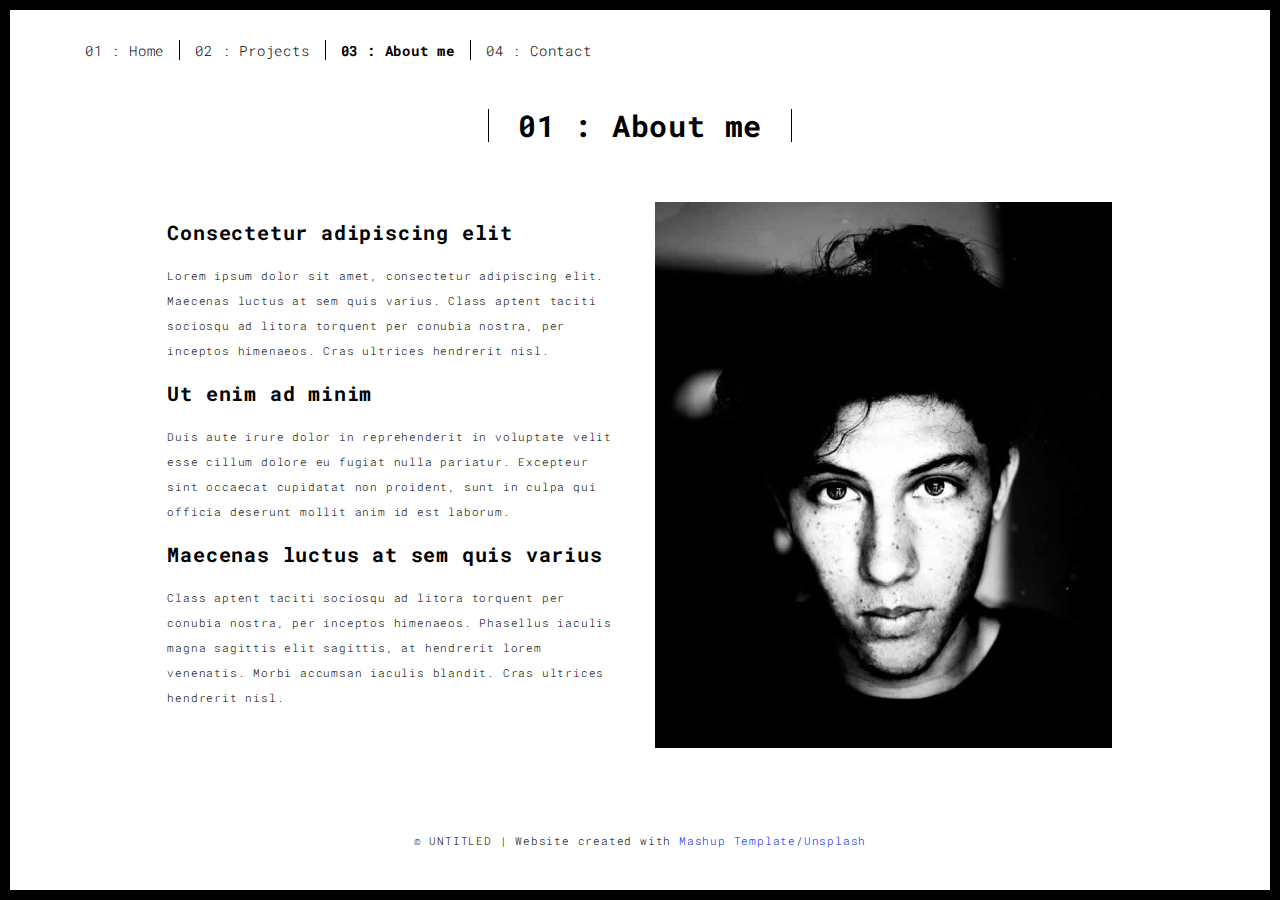
==== commit 845a2f0d: "Projects / remove components" ====
--- a/about.html
+++ b/about.html
@@ -38,10 +38,9 @@
       <div class="collapse navbar-collapse" id="navbar-collapse">
         <ul class="nav navbar-nav ">
           <li><a href="./index.html" title="">01 : Home</a></li>
-          <li><a href="./works.html" title="">02 : Works</a></li>
+          <li><a href="./works.html" title="">02 : Projects</a></li>
           <li><a href="./about.html" title="">03 : About me</a></li>
           <li><a href="./contact.html" title="">04 : Contact</a></li>
-          <li><a href="./components.html" title="">05 : Components</a></li>
         </ul>
 
 
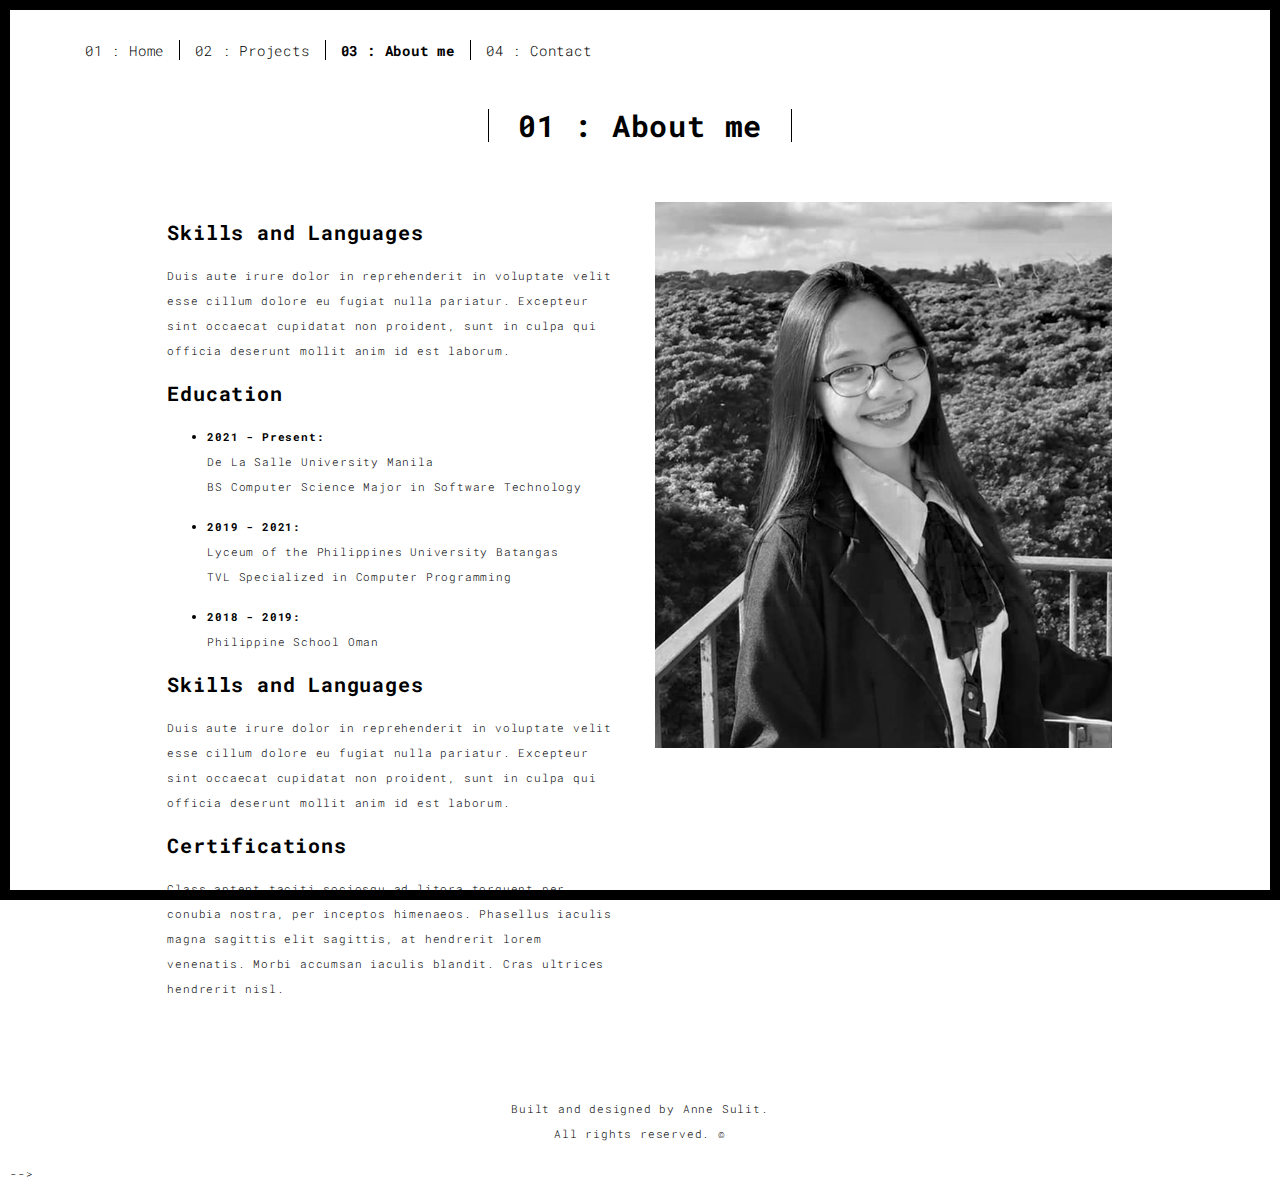
==== commit 2506acec: "changes" ====
--- a/about.html
+++ b/about.html
@@ -2,119 +2,122 @@
 <html lang="en">
 
 <head>
-  <meta charset="UTF-8">
-  <meta content="IE=edge" http-equiv="X-UA-Compatible">
-  <meta content="width=device-width,initial-scale=1" name="viewport">
-  <meta content="description" name="description">
-  <meta name="google" content="notranslate" />
-  <meta content="Mashup templates have been developped by Orson.io team" name="author">
+    <meta charset="UTF-8">
+    <meta content="IE=edge" http-equiv="X-UA-Compatible">
+    <meta content="width=device-width,initial-scale=1" name="viewport">
+    <meta content="description" name="description">
+    <meta name="google" content="notranslate" />
+    <meta content="Mashup templates have been developped by Orson.io team" name="author">
 
-  <!-- Disable tap highlight on IE -->
-  <meta name="msapplication-tap-highlight" content="no">
-  
-  <link rel="apple-touch-icon" sizes="180x180" href="./assets/apple-icon-180x180.png">
-  <link href="./assets/favicon.ico" rel="icon">
+    <!-- Disable tap highlight on IE -->
+    <meta name="msapplication-tap-highlight" content="no">
 
-  <title>Title page</title>  
+    <link rel="apple-touch-icon" sizes="180x180" href="./assets/apple-icon-180x180.png">
+    <link href="./assets/favicon.ico" rel="icon">
 
-<link href="./main.3f6952e4.css" rel="stylesheet"></head>
+    <title>Title page</title>
+
+    <link href="./main.3f6952e4.css" rel="stylesheet">
+</head>
 
 <body class="">
-<div id="site-border-left"></div>
-<div id="site-border-right"></div>
-<div id="site-border-top"></div>
-<div id="site-border-bottom"></div>
- <!-- Add your content of header -->
-<header>
-  <nav class="navbar  navbar-fixed-top navbar-default">
-    <div class="container">
-        <button type="button" class="navbar-toggle collapsed" data-toggle="collapse" data-target="#navbar-collapse" aria-expanded="false">
-          <span class="sr-only">Toggle navigation</span>
-          <span class="icon-bar"></span>
-          <span class="icon-bar"></span>
-          <span class="icon-bar"></span>
-        </button>
+    <div id="site-border-left"></div>
+    <div id="site-border-right"></div>
+    <div id="site-border-top"></div>
+    <div id="site-border-bottom"></div>
+    <!-- Add your content of header -->
+    <header>
+        <nav class="navbar  navbar-fixed-top navbar-default">
+            <div class="container">
+                <button type="button" class="navbar-toggle collapsed" data-toggle="collapse" data-target="#navbar-collapse" aria-expanded="false">
+                    <span class="sr-only">Toggle navigation</span>
+                    <span class="icon-bar"></span>
+                    <span class="icon-bar"></span>
+                    <span class="icon-bar"></span>
+                </button>
 
-      <div class="collapse navbar-collapse" id="navbar-collapse">
-        <ul class="nav navbar-nav ">
-          <li><a href="./index.html" title="">01 : Home</a></li>
-          <li><a href="./works.html" title="">02 : Projects</a></li>
-          <li><a href="./about.html" title="">03 : About me</a></li>
-          <li><a href="./contact.html" title="">04 : Contact</a></li>
-        </ul>
+                <div class="collapse navbar-collapse" id="navbar-collapse">
+                    <ul class="nav navbar-nav ">
+                        <li><a href="./index.html" title="">01 : Home</a></li>
+                        <li><a href="./works.html" title="">02 : Projects</a></li>
+                        <li><a href="./about.html" title="">03 : About me</a></li>
+                        <li><a href="./contact.html" title="">04 : Contact</a></li>
+                    </ul>
 
 
-      </div> 
-    </div>
-  </nav>
-</header>
+                </div>
+            </div>
+        </nav>
+    </header>
 
-<div class="section-container">
-    <div class="container">
-      <div class="row">
-        <div class="col-xs-12">
-          <div class="section-container-spacer text-center">
-            <h1 class="h2">01 : About me</h1>
-          </div>
-          
-          <div class="row">
-            <div class="col-md-10 col-md-offset-1">
-              <div class="row">
-                <div class="col-xs-12 col-md-6">
-                  <h3>Consectetur adipiscing elit</h3>
-                  <p>Lorem ipsum dolor sit amet, consectetur adipiscing elit. Maecenas luctus at sem quis varius. 
-                  Class aptent taciti sociosqu ad litora torquent per conubia nostra, per inceptos himenaeos. Cras ultrices hendrerit nisl.</p>
-                  <h3>Ut enim ad minim </h3>
+    <div class="section-container">
+        <div class="container">
+            <div class="row">
+                <div class="col-xs-12">
+                    <div class="section-container-spacer text-center">
+                        <h1 class="h2">01 : About me</h1>
+                    </div>
+
+                    <div class="row">
+                        <div class="col-md-10 col-md-offset-1">
+                            <div class="row">
+                                <div class="col-xs-12 col-md-6">
+                                    <h3>Skills and Languages</h3>
+                                    <p>Duis aute irure dolor in reprehenderit in voluptate velit esse
+                                        cillum dolore eu fugiat nulla pariatur. Excepteur sint occaecat cupidatat non
+                                        proident, sunt in culpa qui officia deserunt mollit anim id est laborum.
+                                    <h3>Education</h3>
+                                    <ul>
+                                        <li>
+                                            <p><b>2021 - Present: </b><br>De La Salle University Manila <br> BS Computer Science Major in Software Technology</p>
+                                        </li>
+                                        <li>
+                                            <p><b>2019 - 2021: </b><br>Lyceum of the Philippines University Batangas <br>TVL Specialized in Computer Programming</p>
+                                        </li>
+                                        <li>
+                                            <p><b>2018 - 2019: </b><br>Philippine School Oman <br></p>
+                                        </li>
+                                    </ul>
+<h3>Skills and Languages</h3>
                   <p>Duis aute irure dolor in reprehenderit in voluptate velit esse
                   cillum dolore eu fugiat nulla pariatur. Excepteur sint occaecat cupidatat non
                   proident, sunt in culpa qui officia deserunt mollit anim id est laborum. 
-                  <h3>Maecenas luctus at sem quis varius</h3>
-                  <p>
-                  Class aptent taciti sociosqu ad litora torquent per conubia nostra, per inceptos himenaeos. Phasellus iaculis magna sagittis elit sagittis, at hendrerit lorem venenatis. Morbi accumsan iaculis blandit. Cras ultrices hendrerit nisl.</p>
-                </div>
-                <div class="col-xs-12 col-md-6">
-                  <img src="./assets/images/profil.jpg" class="img-responsive" alt="">
-                </div>
-              </div>
-            </div>
-          </div>
-          
-          
-       </div>
-      </div>
-    </div>
-  </div>
+                                    <h3>Certifications</h3>
+                                    <p>
+                                        Class aptent taciti sociosqu ad litora torquent per conubia nostra, per inceptos himenaeos. Phasellus iaculis magna sagittis elit sagittis, at hendrerit lorem venenatis. Morbi accumsan iaculis blandit. Cras ultrices hendrerit nisl.</p>
+                                </div>
+                                <div class="col-xs-12 col-md-6">
+                                    <img src="./assets/images/profil.jpg" class="img-responsive" alt="">
+                                </div>
+                            </div>
+                        </div>
+                    </div>
 
 
-<footer class="footer-container text-center">
-  <div class="container">
-    <div class="row">
-      <div class="col-xs-12">
-        <p>© UNTITLED | Website created with <a href="http://www.mashup-template.com/" title="Create website with free html template">Mashup Template</a>/<a href="https://www.unsplash.com/" title="Beautiful Free Images">Unsplash</a></p>
-      </div>
+                </div>
+            </div>
+        </div>
     </div>
-  </div>
-</footer>
 
-<script>
-  document.addEventListener("DOMContentLoaded", function (event) {
-     navActivePage();
-  });
-</script>
 
-<!-- Google Analytics: change UA-XXXXX-X to be your site's ID 
+    <footer class="footer-container text-center">
+        <div class="container">
+            <div class="row">
+                <div class="col-xs-12">
+                    <p>Built and designed by Anne Sulit.<br>
+                        All rights reserved. ©</p>
+                </div>
+            </div>
+        </div>
+    </footer>
 
-<script>
-  (function (i, s, o, g, r, a, m) {
-    i['GoogleAnalyticsObject'] = r; i[r] = i[r] || function () {
-      (i[r].q = i[r].q || []).push(arguments)
-    }, i[r].l = 1 * new Date(); a = s.createElement(o),
-      m = s.getElementsByTagName(o)[0]; a.async = 1; a.src = g; m.parentNode.insertBefore(a, m)
-  })(window, document, 'script', '//www.google-analytics.com/analytics.js', 'ga');
-  ga('create', 'UA-XXXXX-X', 'auto');
-  ga('send', 'pageview');
-</script>
+    <script>
+        document.addEventListener("DOMContentLoaded", function(event) {
+            navActivePage();
+        });
+    </script>
 
---> <script type="text/javascript" src="./main.70a66962.js"></script></body>
+    --> <script type="text/javascript" src="./main.70a66962.js"></script>
+</body>
 
 </html>--- a/main.3f6952e4.css
+++ b/main.3f6952e4.css
@@ -1,9 +1,6183 @@
-@import url(https://fonts.googleapis.com/css?family=Roboto:900|Roboto+Mono:300,400,700);@import url(https://maxcdn.bootstrapcdn.com/font-awesome/4.7.0/css/font-awesome.min.css);/*!
+@import url(https://fonts.googleapis.com/css?family=Roboto:900|Roboto+Mono:300,400,700);
+@import url(https://maxcdn.bootstrapcdn.com/font-awesome/4.7.0/css/font-awesome.min.css);
+
+/*!
  * Bootstrap v3.3.7 (http://getbootstrap.com)
  * Copyright 2011-2016 Twitter, Inc.
  * Licensed under MIT (https://github.com/twbs/bootstrap/blob/master/LICENSE)
  */
-/*! normalize.css v3.0.3 | MIT License | github.com/necolas/normalize.css */html{font-family:sans-serif;-ms-text-size-adjust:100%;-webkit-text-size-adjust:100%}body{margin:0}article,aside,details,figcaption,figure,footer,header,hgroup,main,menu,nav,section,summary{display:block}audio,canvas,progress,video{display:inline-block;vertical-align:baseline}audio:not([controls]){display:none;height:0}[hidden],template{display:none}a{background-color:transparent}a:active,a:hover{outline:0}abbr[title]{border-bottom:1px dotted}b,strong{font-weight:700}dfn{font-style:italic}h1{font-size:2em;margin:.67em 0}mark{background:#ff0;color:#000}small{font-size:80%}sub,sup{font-size:75%;line-height:0;position:relative;vertical-align:baseline}sup{top:-.5em}sub{bottom:-.25em}img{border:0}svg:not(:root){overflow:hidden}figure{margin:1em 40px}hr{box-sizing:content-box;height:0}pre{overflow:auto}code,kbd,pre,samp{font-family:monospace,monospace;font-size:1em}button,input,optgroup,select,textarea{color:inherit;font:inherit;margin:0}button{overflow:visible}button,select{text-transform:none}button,html input[type=button],input[type=reset],input[type=submit]{-webkit-appearance:button;cursor:pointer}button[disabled],html input[disabled]{cursor:default}button::-moz-focus-inner,input::-moz-focus-inner{border:0;padding:0}input{line-height:normal}input[type=checkbox],input[type=radio]{box-sizing:border-box;padding:0}input[type=number]::-webkit-inner-spin-button,input[type=number]::-webkit-outer-spin-button{height:auto}input[type=search]{-webkit-appearance:textfield;box-sizing:content-box}input[type=search]::-webkit-search-cancel-button,input[type=search]::-webkit-search-decoration{-webkit-appearance:none}fieldset{border:1px solid silver;margin:0 2px;padding:.35em .625em .75em}textarea{overflow:auto}optgroup{font-weight:700}table{border-collapse:collapse;border-spacing:0}td,th{padding:0}
-
-/*! Source: https://github.com/h5bp/html5-boilerplate/blob/master/src/css/main.css */@media print{*,:after,:before{background:transparent!important;color:#000!important;box-shadow:none!important;text-shadow:none!important}a,a:visited{text-decoration:underline}a[href]:after{content:" (" attr(href) ")"}abbr[title]:after{content:" (" attr(title) ")"}a[href^="#"]:after,a[href^="javascript:"]:after{content:""}blockquote,pre{border:1px solid #999;page-break-inside:avoid}thead{display:table-header-group}img,tr{page-break-inside:avoid}img{max-width:100%!important}h2,h3,p{orphans:3;widows:3}h2,h3{page-break-after:avoid}.navbar{display:none}.btn>.caret,.dropup>.btn>.caret{border-top-color:#000!important}.label{border:1px solid #000}.table{border-collapse:collapse!important}.table td,.table th{background-color:#fff!important}.table-bordered td,.table-bordered th{border:1px solid #ddd!important}}*,:after,:before{-webkit-box-sizing:border-box;-moz-box-sizing:border-box;box-sizing:border-box}html{font-size:10px;-webkit-tap-highlight-color:transparent}body{font-family:Roboto Mono,Helvetica,Arial,sans-serif;font-size:11px;line-height:1.78;color:#000;background-color:#fff}button,input,select,textarea{font-family:inherit;font-size:inherit;line-height:inherit}a{color:#001aff;text-decoration:none}a:focus,a:hover{color:#0012b3;text-decoration:underline}a:focus{outline:5px auto -webkit-focus-ring-color;outline-offset:-2px}figure{margin:0}img{vertical-align:middle}.img-responsive{display:block;max-width:100%;height:auto}.img-rounded{border-radius:0}.img-thumbnail{padding:4px;line-height:1.78;background-color:#fff;border:1px solid #ddd;border-radius:0;-webkit-transition:all .2s ease-in-out;-o-transition:all .2s ease-in-out;transition:all .2s ease-in-out;display:inline-block;max-width:100%;height:auto}.img-circle{border-radius:50%}hr{margin-top:19px;margin-bottom:19px;border:0;border-top:1px solid #eee}.sr-only{position:absolute;width:1px;height:1px;margin:-1px;padding:0;overflow:hidden;clip:rect(0,0,0,0);border:0}.sr-only-focusable:active,.sr-only-focusable:focus{position:static;width:auto;height:auto;margin:0;overflow:visible;clip:auto}[role=button]{cursor:pointer}.h1,.h2,.h3,.h4,.h5,.h6,h1,h2,h3,h4,h5,h6{font-family:Roboto Mono,Helvetica,Arial,sans-serif;font-weight:700;line-height:1.1;color:#000}.h1 .small,.h1 small,.h2 .small,.h2 small,.h3 .small,.h3 small,.h4 .small,.h4 small,.h5 .small,.h5 small,.h6 .small,.h6 small,h1 .small,h1 small,h2 .small,h2 small,h3 .small,h3 small,h4 .small,h4 small,h5 .small,h5 small,h6 .small,h6 small{font-weight:400;line-height:1;color:#777}.h1,.h2,.h3,h1,h2,h3{margin-top:19px;margin-bottom:9.5px}.h1 .small,.h1 small,.h2 .small,.h2 small,.h3 .small,.h3 small,h1 .small,h1 small,h2 .small,h2 small,h3 .small,h3 small{font-size:65%}.h4,.h5,.h6,h4,h5,h6{margin-top:9.5px;margin-bottom:9.5px}.h4 .small,.h4 small,.h5 .small,.h5 small,.h6 .small,.h6 small,h4 .small,h4 small,h5 .small,h5 small,h6 .small,h6 small{font-size:75%}.h1,h1{font-size:70px}.h2,h2{font-size:30px}.h3,h3{font-size:20px}.h4,.h5,h4,h5{font-size:11px}.h6,h6{font-size:10px}p{margin:0 0 9.5px}.lead{margin-bottom:19px;font-size:12px;font-weight:300;line-height:1.4}@media (min-width:768px){.lead{font-size:16.5px}}.small,small{font-size:90%}.mark,mark{background-color:#fcf8e3;padding:.2em}.text-left{text-align:left}.text-right{text-align:right}.text-center{text-align:center}.text-justify{text-align:justify}.text-nowrap{white-space:nowrap}.text-lowercase{text-transform:lowercase}.initialism,.text-uppercase{text-transform:uppercase}.text-capitalize{text-transform:capitalize}.text-muted{color:#777}.text-primary{color:#001aff}a.text-primary:focus,a.text-primary:hover{color:#0015cc}.text-success{color:#fff}a.text-success:focus,a.text-success:hover{color:#e6e6e6}.text-info{color:#31708f}a.text-info:focus,a.text-info:hover{color:#245269}.text-warning{color:#8a6d3b}a.text-warning:focus,a.text-warning:hover{color:#66512c}.text-danger{color:#fff}a.text-danger:focus,a.text-danger:hover{color:#e6e6e6}.bg-primary{color:#fff;background-color:#001aff}a.bg-primary:focus,a.bg-primary:hover{background-color:#0015cc}.bg-success,a.bg-success:focus,a.bg-success:hover{background-color:#000}.bg-info{background-color:#d9edf7}a.bg-info:focus,a.bg-info:hover{background-color:#afd9ee}.bg-warning{background-color:#fcf8e3}a.bg-warning:focus,a.bg-warning:hover{background-color:#f7ecb5}.bg-danger{background-color:red}a.bg-danger:focus,a.bg-danger:hover{background-color:#c00}.page-header{padding-bottom:8.5px;margin:38px 0 19px;border-bottom:1px solid #eee}ol,ul{margin-top:0;margin-bottom:9.5px}ol ol,ol ul,ul ol,ul ul{margin-bottom:0}.list-inline,.list-unstyled{padding-left:0;list-style:none}.list-inline{margin-left:-5px}.list-inline>li{display:inline-block;padding-left:5px;padding-right:5px}dl{margin-top:0;margin-bottom:19px}dd,dt{line-height:1.78}dt{font-weight:700}dd{margin-left:0}.dl-horizontal dd:after,.dl-horizontal dd:before{content:" ";display:table}.dl-horizontal dd:after{clear:both}@media (min-width:768px){.dl-horizontal dt{float:left;width:160px;clear:left;text-align:right;overflow:hidden;text-overflow:ellipsis;white-space:nowrap}.dl-horizontal dd{margin-left:180px}}abbr[data-original-title],abbr[title]{cursor:help;border-bottom:1px dotted #777}.initialism{font-size:90%}blockquote{padding:9.5px 19px;margin:0 0 19px;font-size:13.75px;border-left:5px solid #eee}blockquote ol:last-child,blockquote p:last-child,blockquote ul:last-child{margin-bottom:0}blockquote .small,blockquote footer,blockquote small{display:block;font-size:80%;line-height:1.78;color:#777}blockquote .small:before,blockquote footer:before,blockquote small:before{content:"\2014   \A0"}.blockquote-reverse,blockquote.pull-right{padding-right:15px;padding-left:0;border-right:5px solid #eee;border-left:0;text-align:right}.blockquote-reverse .small:before,.blockquote-reverse footer:before,.blockquote-reverse small:before,blockquote.pull-right .small:before,blockquote.pull-right footer:before,blockquote.pull-right small:before{content:""}.blockquote-reverse .small:after,.blockquote-reverse footer:after,.blockquote-reverse small:after,blockquote.pull-right .small:after,blockquote.pull-right footer:after,blockquote.pull-right small:after{content:"\A0   \2014"}address{margin-bottom:19px;font-style:normal;line-height:1.78}code,kbd,pre,samp{font-family:Menlo,Monaco,Consolas,Courier New,monospace}code{color:#c7254e;background-color:#f9f2f4}code,kbd{padding:2px 4px;font-size:90%;border-radius:0}kbd{color:#fff;background-color:#333;box-shadow:inset 0 -1px 0 rgba(0,0,0,.25)}kbd kbd{padding:0;font-size:100%;font-weight:700;box-shadow:none}pre{display:block;padding:9px;margin:0 0 9.5px;font-size:10px;line-height:1.78;word-break:break-all;word-wrap:break-word;color:#333;background-color:#f5f5f5;border:1px solid #ccc;border-radius:0}pre code{padding:0;font-size:inherit;color:inherit;white-space:pre-wrap;background-color:transparent;border-radius:0}.pre-scrollable{max-height:340px;overflow-y:scroll}.container{margin-right:auto;margin-left:auto;padding-left:15px;padding-right:15px}.container:after,.container:before{content:" ";display:table}.container:after{clear:both}@media (min-width:768px){.container{width:750px}}@media (min-width:992px){.container{width:970px}}@media (min-width:1200px){.container{width:1170px}}.container-fluid{margin-right:auto;margin-left:auto;padding-left:15px;padding-right:15px}.container-fluid:after,.container-fluid:before{content:" ";display:table}.container-fluid:after{clear:both}.row{margin-left:-15px;margin-right:-15px}.row:after,.row:before{content:" ";display:table}.row:after{clear:both}.col-lg-1,.col-lg-2,.col-lg-3,.col-lg-4,.col-lg-5,.col-lg-6,.col-lg-7,.col-lg-8,.col-lg-9,.col-lg-10,.col-lg-11,.col-lg-12,.col-md-1,.col-md-2,.col-md-3,.col-md-4,.col-md-5,.col-md-6,.col-md-7,.col-md-8,.col-md-9,.col-md-10,.col-md-11,.col-md-12,.col-sm-1,.col-sm-2,.col-sm-3,.col-sm-4,.col-sm-5,.col-sm-6,.col-sm-7,.col-sm-8,.col-sm-9,.col-sm-10,.col-sm-11,.col-sm-12,.col-xs-1,.col-xs-2,.col-xs-3,.col-xs-4,.col-xs-5,.col-xs-6,.col-xs-7,.col-xs-8,.col-xs-9,.col-xs-10,.col-xs-11,.col-xs-12{position:relative;min-height:1px;padding-left:15px;padding-right:15px}.col-xs-1,.col-xs-2,.col-xs-3,.col-xs-4,.col-xs-5,.col-xs-6,.col-xs-7,.col-xs-8,.col-xs-9,.col-xs-10,.col-xs-11,.col-xs-12{float:left}.col-xs-1{width:8.33333%}.col-xs-2{width:16.66667%}.col-xs-3{width:25%}.col-xs-4{width:33.33333%}.col-xs-5{width:41.66667%}.col-xs-6{width:50%}.col-xs-7{width:58.33333%}.col-xs-8{width:66.66667%}.col-xs-9{width:75%}.col-xs-10{width:83.33333%}.col-xs-11{width:91.66667%}.col-xs-12{width:100%}.col-xs-pull-0{right:auto}.col-xs-pull-1{right:8.33333%}.col-xs-pull-2{right:16.66667%}.col-xs-pull-3{right:25%}.col-xs-pull-4{right:33.33333%}.col-xs-pull-5{right:41.66667%}.col-xs-pull-6{right:50%}.col-xs-pull-7{right:58.33333%}.col-xs-pull-8{right:66.66667%}.col-xs-pull-9{right:75%}.col-xs-pull-10{right:83.33333%}.col-xs-pull-11{right:91.66667%}.col-xs-pull-12{right:100%}.col-xs-push-0{left:auto}.col-xs-push-1{left:8.33333%}.col-xs-push-2{left:16.66667%}.col-xs-push-3{left:25%}.col-xs-push-4{left:33.33333%}.col-xs-push-5{left:41.66667%}.col-xs-push-6{left:50%}.col-xs-push-7{left:58.33333%}.col-xs-push-8{left:66.66667%}.col-xs-push-9{left:75%}.col-xs-push-10{left:83.33333%}.col-xs-push-11{left:91.66667%}.col-xs-push-12{left:100%}.col-xs-offset-0{margin-left:0}.col-xs-offset-1{margin-left:8.33333%}.col-xs-offset-2{margin-left:16.66667%}.col-xs-offset-3{margin-left:25%}.col-xs-offset-4{margin-left:33.33333%}.col-xs-offset-5{margin-left:41.66667%}.col-xs-offset-6{margin-left:50%}.col-xs-offset-7{margin-left:58.33333%}.col-xs-offset-8{margin-left:66.66667%}.col-xs-offset-9{margin-left:75%}.col-xs-offset-10{margin-left:83.33333%}.col-xs-offset-11{margin-left:91.66667%}.col-xs-offset-12{margin-left:100%}@media (min-width:768px){.col-sm-1,.col-sm-2,.col-sm-3,.col-sm-4,.col-sm-5,.col-sm-6,.col-sm-7,.col-sm-8,.col-sm-9,.col-sm-10,.col-sm-11,.col-sm-12{float:left}.col-sm-1{width:8.33333%}.col-sm-2{width:16.66667%}.col-sm-3{width:25%}.col-sm-4{width:33.33333%}.col-sm-5{width:41.66667%}.col-sm-6{width:50%}.col-sm-7{width:58.33333%}.col-sm-8{width:66.66667%}.col-sm-9{width:75%}.col-sm-10{width:83.33333%}.col-sm-11{width:91.66667%}.col-sm-12{width:100%}.col-sm-pull-0{right:auto}.col-sm-pull-1{right:8.33333%}.col-sm-pull-2{right:16.66667%}.col-sm-pull-3{right:25%}.col-sm-pull-4{right:33.33333%}.col-sm-pull-5{right:41.66667%}.col-sm-pull-6{right:50%}.col-sm-pull-7{right:58.33333%}.col-sm-pull-8{right:66.66667%}.col-sm-pull-9{right:75%}.col-sm-pull-10{right:83.33333%}.col-sm-pull-11{right:91.66667%}.col-sm-pull-12{right:100%}.col-sm-push-0{left:auto}.col-sm-push-1{left:8.33333%}.col-sm-push-2{left:16.66667%}.col-sm-push-3{left:25%}.col-sm-push-4{left:33.33333%}.col-sm-push-5{left:41.66667%}.col-sm-push-6{left:50%}.col-sm-push-7{left:58.33333%}.col-sm-push-8{left:66.66667%}.col-sm-push-9{left:75%}.col-sm-push-10{left:83.33333%}.col-sm-push-11{left:91.66667%}.col-sm-push-12{left:100%}.col-sm-offset-0{margin-left:0}.col-sm-offset-1{margin-left:8.33333%}.col-sm-offset-2{margin-left:16.66667%}.col-sm-offset-3{margin-left:25%}.col-sm-offset-4{margin-left:33.33333%}.col-sm-offset-5{margin-left:41.66667%}.col-sm-offset-6{margin-left:50%}.col-sm-offset-7{margin-left:58.33333%}.col-sm-offset-8{margin-left:66.66667%}.col-sm-offset-9{margin-left:75%}.col-sm-offset-10{margin-left:83.33333%}.col-sm-offset-11{margin-left:91.66667%}.col-sm-offset-12{margin-left:100%}}@media (min-width:992px){.col-md-1,.col-md-2,.col-md-3,.col-md-4,.col-md-5,.col-md-6,.col-md-7,.col-md-8,.col-md-9,.col-md-10,.col-md-11,.col-md-12{float:left}.col-md-1{width:8.33333%}.col-md-2{width:16.66667%}.col-md-3{width:25%}.col-md-4{width:33.33333%}.col-md-5{width:41.66667%}.col-md-6{width:50%}.col-md-7{width:58.33333%}.col-md-8{width:66.66667%}.col-md-9{width:75%}.col-md-10{width:83.33333%}.col-md-11{width:91.66667%}.col-md-12{width:100%}.col-md-pull-0{right:auto}.col-md-pull-1{right:8.33333%}.col-md-pull-2{right:16.66667%}.col-md-pull-3{right:25%}.col-md-pull-4{right:33.33333%}.col-md-pull-5{right:41.66667%}.col-md-pull-6{right:50%}.col-md-pull-7{right:58.33333%}.col-md-pull-8{right:66.66667%}.col-md-pull-9{right:75%}.col-md-pull-10{right:83.33333%}.col-md-pull-11{right:91.66667%}.col-md-pull-12{right:100%}.col-md-push-0{left:auto}.col-md-push-1{left:8.33333%}.col-md-push-2{left:16.66667%}.col-md-push-3{left:25%}.col-md-push-4{left:33.33333%}.col-md-push-5{left:41.66667%}.col-md-push-6{left:50%}.col-md-push-7{left:58.33333%}.col-md-push-8{left:66.66667%}.col-md-push-9{left:75%}.col-md-push-10{left:83.33333%}.col-md-push-11{left:91.66667%}.col-md-push-12{left:100%}.col-md-offset-0{margin-left:0}.col-md-offset-1{margin-left:8.33333%}.col-md-offset-2{margin-left:16.66667%}.col-md-offset-3{margin-left:25%}.col-md-offset-4{margin-left:33.33333%}.col-md-offset-5{margin-left:41.66667%}.col-md-offset-6{margin-left:50%}.col-md-offset-7{margin-left:58.33333%}.col-md-offset-8{margin-left:66.66667%}.col-md-offset-9{margin-left:75%}.col-md-offset-10{margin-left:83.33333%}.col-md-offset-11{margin-left:91.66667%}.col-md-offset-12{margin-left:100%}}@media (min-width:1200px){.col-lg-1,.col-lg-2,.col-lg-3,.col-lg-4,.col-lg-5,.col-lg-6,.col-lg-7,.col-lg-8,.col-lg-9,.col-lg-10,.col-lg-11,.col-lg-12{float:left}.col-lg-1{width:8.33333%}.col-lg-2{width:16.66667%}.col-lg-3{width:25%}.col-lg-4{width:33.33333%}.col-lg-5{width:41.66667%}.col-lg-6{width:50%}.col-lg-7{width:58.33333%}.col-lg-8{width:66.66667%}.col-lg-9{width:75%}.col-lg-10{width:83.33333%}.col-lg-11{width:91.66667%}.col-lg-12{width:100%}.col-lg-pull-0{right:auto}.col-lg-pull-1{right:8.33333%}.col-lg-pull-2{right:16.66667%}.col-lg-pull-3{right:25%}.col-lg-pull-4{right:33.33333%}.col-lg-pull-5{right:41.66667%}.col-lg-pull-6{right:50%}.col-lg-pull-7{right:58.33333%}.col-lg-pull-8{right:66.66667%}.col-lg-pull-9{right:75%}.col-lg-pull-10{right:83.33333%}.col-lg-pull-11{right:91.66667%}.col-lg-pull-12{right:100%}.col-lg-push-0{left:auto}.col-lg-push-1{left:8.33333%}.col-lg-push-2{left:16.66667%}.col-lg-push-3{left:25%}.col-lg-push-4{left:33.33333%}.col-lg-push-5{left:41.66667%}.col-lg-push-6{left:50%}.col-lg-push-7{left:58.33333%}.col-lg-push-8{left:66.66667%}.col-lg-push-9{left:75%}.col-lg-push-10{left:83.33333%}.col-lg-push-11{left:91.66667%}.col-lg-push-12{left:100%}.col-lg-offset-0{margin-left:0}.col-lg-offset-1{margin-left:8.33333%}.col-lg-offset-2{margin-left:16.66667%}.col-lg-offset-3{margin-left:25%}.col-lg-offset-4{margin-left:33.33333%}.col-lg-offset-5{margin-left:41.66667%}.col-lg-offset-6{margin-left:50%}.col-lg-offset-7{margin-left:58.33333%}.col-lg-offset-8{margin-left:66.66667%}.col-lg-offset-9{margin-left:75%}.col-lg-offset-10{margin-left:83.33333%}.col-lg-offset-11{margin-left:91.66667%}.col-lg-offset-12{margin-left:100%}}table{background-color:transparent}caption{padding-top:8px;padding-bottom:8px;color:#777}caption,th{text-align:left}.table{width:100%;max-width:100%;margin-bottom:19px}.table>tbody>tr>td,.table>tbody>tr>th,.table>tfoot>tr>td,.table>tfoot>tr>th,.table>thead>tr>td,.table>thead>tr>th{padding:8px;line-height:1.78;vertical-align:top;border-top:1px solid #ddd}.table>thead>tr>th{vertical-align:bottom;border-bottom:2px solid #ddd}.table>caption+thead>tr:first-child>td,.table>caption+thead>tr:first-child>th,.table>colgroup+thead>tr:first-child>td,.table>colgroup+thead>tr:first-child>th,.table>thead:first-child>tr:first-child>td,.table>thead:first-child>tr:first-child>th{border-top:0}.table>tbody+tbody{border-top:2px solid #ddd}.table .table{background-color:#fff}.table-condensed>tbody>tr>td,.table-condensed>tbody>tr>th,.table-condensed>tfoot>tr>td,.table-condensed>tfoot>tr>th,.table-condensed>thead>tr>td,.table-condensed>thead>tr>th{padding:5px}.table-bordered,.table-bordered>tbody>tr>td,.table-bordered>tbody>tr>th,.table-bordered>tfoot>tr>td,.table-bordered>tfoot>tr>th,.table-bordered>thead>tr>td,.table-bordered>thead>tr>th{border:1px solid #ddd}.table-bordered>thead>tr>td,.table-bordered>thead>tr>th{border-bottom-width:2px}.table-striped>tbody>tr:nth-of-type(odd){background-color:#f9f9f9}.table-hover>tbody>tr:hover{background-color:#f5f5f5}table col[class*=col-]{position:static;float:none;display:table-column}table td[class*=col-],table th[class*=col-]{position:static;float:none;display:table-cell}.table>tbody>tr.active>td,.table>tbody>tr.active>th,.table>tbody>tr>td.active,.table>tbody>tr>th.active,.table>tfoot>tr.active>td,.table>tfoot>tr.active>th,.table>tfoot>tr>td.active,.table>tfoot>tr>th.active,.table>thead>tr.active>td,.table>thead>tr.active>th,.table>thead>tr>td.active,.table>thead>tr>th.active{background-color:#f5f5f5}.table-hover>tbody>tr.active:hover>td,.table-hover>tbody>tr.active:hover>th,.table-hover>tbody>tr:hover>.active,.table-hover>tbody>tr>td.active:hover,.table-hover>tbody>tr>th.active:hover{background-color:#e8e8e8}.table-hover>tbody>tr.success:hover>td,.table-hover>tbody>tr.success:hover>th,.table-hover>tbody>tr:hover>.success,.table-hover>tbody>tr>td.success:hover,.table-hover>tbody>tr>th.success:hover,.table>tbody>tr.success>td,.table>tbody>tr.success>th,.table>tbody>tr>td.success,.table>tbody>tr>th.success,.table>tfoot>tr.success>td,.table>tfoot>tr.success>th,.table>tfoot>tr>td.success,.table>tfoot>tr>th.success,.table>thead>tr.success>td,.table>thead>tr.success>th,.table>thead>tr>td.success,.table>thead>tr>th.success{background-color:#000}.table>tbody>tr.info>td,.table>tbody>tr.info>th,.table>tbody>tr>td.info,.table>tbody>tr>th.info,.table>tfoot>tr.info>td,.table>tfoot>tr.info>th,.table>tfoot>tr>td.info,.table>tfoot>tr>th.info,.table>thead>tr.info>td,.table>thead>tr.info>th,.table>thead>tr>td.info,.table>thead>tr>th.info{background-color:#d9edf7}.table-hover>tbody>tr.info:hover>td,.table-hover>tbody>tr.info:hover>th,.table-hover>tbody>tr:hover>.info,.table-hover>tbody>tr>td.info:hover,.table-hover>tbody>tr>th.info:hover{background-color:#c4e3f3}.table>tbody>tr.warning>td,.table>tbody>tr.warning>th,.table>tbody>tr>td.warning,.table>tbody>tr>th.warning,.table>tfoot>tr.warning>td,.table>tfoot>tr.warning>th,.table>tfoot>tr>td.warning,.table>tfoot>tr>th.warning,.table>thead>tr.warning>td,.table>thead>tr.warning>th,.table>thead>tr>td.warning,.table>thead>tr>th.warning{background-color:#fcf8e3}.table-hover>tbody>tr.warning:hover>td,.table-hover>tbody>tr.warning:hover>th,.table-hover>tbody>tr:hover>.warning,.table-hover>tbody>tr>td.warning:hover,.table-hover>tbody>tr>th.warning:hover{background-color:#faf2cc}.table>tbody>tr.danger>td,.table>tbody>tr.danger>th,.table>tbody>tr>td.danger,.table>tbody>tr>th.danger,.table>tfoot>tr.danger>td,.table>tfoot>tr.danger>th,.table>tfoot>tr>td.danger,.table>tfoot>tr>th.danger,.table>thead>tr.danger>td,.table>thead>tr.danger>th,.table>thead>tr>td.danger,.table>thead>tr>th.danger{background-color:red}.table-hover>tbody>tr.danger:hover>td,.table-hover>tbody>tr.danger:hover>th,.table-hover>tbody>tr:hover>.danger,.table-hover>tbody>tr>td.danger:hover,.table-hover>tbody>tr>th.danger:hover{background-color:#e60000}.table-responsive{overflow-x:auto;min-height:.01%}@media screen and (max-width:767px){.table-responsive{width:100%;margin-bottom:14.25px;overflow-y:hidden;-ms-overflow-style:-ms-autohiding-scrollbar;border:1px solid #ddd}.table-responsive>.table{margin-bottom:0}.table-responsive>.table>tbody>tr>td,.table-responsive>.table>tbody>tr>th,.table-responsive>.table>tfoot>tr>td,.table-responsive>.table>tfoot>tr>th,.table-responsive>.table>thead>tr>td,.table-responsive>.table>thead>tr>th{white-space:nowrap}.table-responsive>.table-bordered{border:0}.table-responsive>.table-bordered>tbody>tr>td:first-child,.table-responsive>.table-bordered>tbody>tr>th:first-child,.table-responsive>.table-bordered>tfoot>tr>td:first-child,.table-responsive>.table-bordered>tfoot>tr>th:first-child,.table-responsive>.table-bordered>thead>tr>td:first-child,.table-responsive>.table-bordered>thead>tr>th:first-child{border-left:0}.table-responsive>.table-bordered>tbody>tr>td:last-child,.table-responsive>.table-bordered>tbody>tr>th:last-child,.table-responsive>.table-bordered>tfoot>tr>td:last-child,.table-responsive>.table-bordered>tfoot>tr>th:last-child,.table-responsive>.table-bordered>thead>tr>td:last-child,.table-responsive>.table-bordered>thead>tr>th:last-child{border-right:0}.table-responsive>.table-bordered>tbody>tr:last-child>td,.table-responsive>.table-bordered>tbody>tr:last-child>th,.table-responsive>.table-bordered>tfoot>tr:last-child>td,.table-responsive>.table-bordered>tfoot>tr:last-child>th{border-bottom:0}}fieldset{margin:0;min-width:0}fieldset,legend{padding:0;border:0}legend{display:block;width:100%;margin-bottom:19px;font-size:16.5px;line-height:inherit;color:#333;border-bottom:1px solid #e5e5e5}label{display:inline-block;max-width:100%;margin-bottom:5px;font-weight:700}input[type=search]{-webkit-box-sizing:border-box;-moz-box-sizing:border-box;box-sizing:border-box}input[type=checkbox],input[type=radio]{margin:4px 0 0;margin-top:1px\9;line-height:normal}input[type=file]{display:block}input[type=range]{display:block;width:100%}select[multiple],select[size]{height:auto}input[type=checkbox]:focus,input[type=file]:focus,input[type=radio]:focus{outline:5px auto -webkit-focus-ring-color;outline-offset:-2px}output{padding-top:9px}.form-control,output{display:block;font-size:11px;line-height:1.78;color:#555}.form-control{width:100%;height:40px;padding:8px 14px;background-color:#fff;background-image:none;border:1px solid #000;border-radius:0;-webkit-box-shadow:inset 0 1px 1px rgba(0,0,0,.075);box-shadow:inset 0 1px 1px rgba(0,0,0,.075);-webkit-transition:border-color .15s ease-in-out,box-shadow .15s ease-in-out;-o-transition:border-color ease-in-out .15s,box-shadow ease-in-out .15s;transition:border-color .15s ease-in-out,box-shadow .15s ease-in-out}.form-control:focus{border-color:#66afe9;-webkit-box-shadow:inset 0 1px 1px rgba(0,0,0,.075),0 0 8px rgba(102,175,233,.6);box-shadow:inset 0 1px 1px rgba(0,0,0,.075),0 0 8px rgba(102,175,233,.6)}.form-control::-moz-placeholder{color:#999;opacity:1}.form-control:-ms-input-placeholder{color:#999}.form-control::-webkit-input-placeholder{color:#999}.form-control::-ms-expand{border:0;background-color:transparent}.form-control[disabled],.form-control[readonly],fieldset[disabled] .form-control{background-color:#eee;opacity:1}.form-control[disabled],fieldset[disabled] .form-control{cursor:not-allowed}textarea.form-control{height:auto}input[type=search]{-webkit-appearance:none}@media screen and (-webkit-min-device-pixel-ratio:0){input[type=date].form-control,input[type=datetime-local].form-control,input[type=month].form-control,input[type=time].form-control{line-height:40px}.input-group-sm>.input-group-btn>input[type=date].btn,.input-group-sm>.input-group-btn>input[type=datetime-local].btn,.input-group-sm>.input-group-btn>input[type=month].btn,.input-group-sm>.input-group-btn>input[type=time].btn,.input-group-sm>input[type=date].form-control,.input-group-sm>input[type=date].input-group-addon,.input-group-sm>input[type=datetime-local].form-control,.input-group-sm>input[type=datetime-local].input-group-addon,.input-group-sm>input[type=month].form-control,.input-group-sm>input[type=month].input-group-addon,.input-group-sm>input[type=time].form-control,.input-group-sm>input[type=time].input-group-addon,.input-group-sm input[type=date],.input-group-sm input[type=datetime-local],.input-group-sm input[type=month],.input-group-sm input[type=time],input[type=date].input-sm,input[type=datetime-local].input-sm,input[type=month].input-sm,input[type=time].input-sm{line-height:27px}.input-group-lg>.input-group-btn>input[type=date].btn,.input-group-lg>.input-group-btn>input[type=datetime-local].btn,.input-group-lg>.input-group-btn>input[type=month].btn,.input-group-lg>.input-group-btn>input[type=time].btn,.input-group-lg>input[type=date].form-control,.input-group-lg>input[type=date].input-group-addon,.input-group-lg>input[type=datetime-local].form-control,.input-group-lg>input[type=datetime-local].input-group-addon,.input-group-lg>input[type=month].form-control,.input-group-lg>input[type=month].input-group-addon,.input-group-lg>input[type=time].form-control,.input-group-lg>input[type=time].input-group-addon,.input-group-lg input[type=date],.input-group-lg input[type=datetime-local],.input-group-lg input[type=month],.input-group-lg input[type=time],input[type=date].input-lg,input[type=datetime-local].input-lg,input[type=month].input-lg,input[type=time].input-lg{line-height:41px}}.form-group{margin-bottom:15px}.checkbox,.radio{position:relative;display:block;margin-top:10px;margin-bottom:10px}.checkbox label,.radio label{min-height:19px;padding-left:20px;margin-bottom:0;font-weight:400;cursor:pointer}.checkbox-inline input[type=checkbox],.checkbox input[type=checkbox],.radio-inline input[type=radio],.radio input[type=radio]{position:absolute;margin-left:-20px;margin-top:4px\9}.checkbox+.checkbox,.radio+.radio{margin-top:-5px}.checkbox-inline,.radio-inline{position:relative;display:inline-block;padding-left:20px;margin-bottom:0;vertical-align:middle;font-weight:400;cursor:pointer}.checkbox-inline+.checkbox-inline,.radio-inline+.radio-inline{margin-top:0;margin-left:10px}.checkbox-inline.disabled,.checkbox.disabled label,.radio-inline.disabled,.radio.disabled label,fieldset[disabled] .checkbox-inline,fieldset[disabled] .checkbox label,fieldset[disabled] .radio-inline,fieldset[disabled] .radio label,fieldset[disabled] input[type=checkbox],fieldset[disabled] input[type=radio],input[type=checkbox].disabled,input[type=checkbox][disabled],input[type=radio].disabled,input[type=radio][disabled]{cursor:not-allowed}.form-control-static{padding-top:9px;padding-bottom:9px;margin-bottom:0;min-height:30px}.form-control-static.input-lg,.form-control-static.input-sm,.input-group-lg>.form-control-static.form-control,.input-group-lg>.form-control-static.input-group-addon,.input-group-lg>.input-group-btn>.form-control-static.btn,.input-group-sm>.form-control-static.form-control,.input-group-sm>.form-control-static.input-group-addon,.input-group-sm>.input-group-btn>.form-control-static.btn{padding-left:0;padding-right:0}.input-group-sm>.form-control,.input-group-sm>.input-group-addon,.input-group-sm>.input-group-btn>.btn,.input-sm{height:27px;padding:5px 10px;font-size:10px;line-height:1.5;border-radius:0}.input-group-sm>.input-group-btn>select.btn,.input-group-sm>select.form-control,.input-group-sm>select.input-group-addon,select.input-sm{height:27px;line-height:27px}.input-group-sm>.input-group-btn>select[multiple].btn,.input-group-sm>.input-group-btn>textarea.btn,.input-group-sm>select[multiple].form-control,.input-group-sm>select[multiple].input-group-addon,.input-group-sm>textarea.form-control,.input-group-sm>textarea.input-group-addon,select[multiple].input-sm,textarea.input-sm{height:auto}.form-group-sm .form-control{height:27px;padding:5px 10px;font-size:10px;line-height:1.5;border-radius:0}.form-group-sm select.form-control{height:27px;line-height:27px}.form-group-sm select[multiple].form-control,.form-group-sm textarea.form-control{height:auto}.form-group-sm .form-control-static{height:27px;min-height:29px;padding:6px 10px;font-size:10px;line-height:1.5}.input-group-lg>.form-control,.input-group-lg>.input-group-addon,.input-group-lg>.input-group-btn>.btn,.input-lg{height:41px;padding:10px 16px;font-size:14px;line-height:1.33333;border-radius:0}.input-group-lg>.input-group-btn>select.btn,.input-group-lg>select.form-control,.input-group-lg>select.input-group-addon,select.input-lg{height:41px;line-height:41px}.input-group-lg>.input-group-btn>select[multiple].btn,.input-group-lg>.input-group-btn>textarea.btn,.input-group-lg>select[multiple].form-control,.input-group-lg>select[multiple].input-group-addon,.input-group-lg>textarea.form-control,.input-group-lg>textarea.input-group-addon,select[multiple].input-lg,textarea.input-lg{height:auto}.form-group-lg .form-control{height:41px;padding:10px 16px;font-size:14px;line-height:1.33333;border-radius:0}.form-group-lg select.form-control{height:41px;line-height:41px}.form-group-lg select[multiple].form-control,.form-group-lg textarea.form-control{height:auto}.form-group-lg .form-control-static{height:41px;min-height:33px;padding:11px 16px;font-size:14px;line-height:1.33333}.has-feedback{position:relative}.has-feedback .form-control{padding-right:50px}.form-control-feedback{position:absolute;top:0;right:0;z-index:2;display:block;width:40px;height:40px;line-height:40px;text-align:center;pointer-events:none}.form-group-lg .form-control+.form-control-feedback,.input-group-lg+.form-control-feedback,.input-group-lg>.form-control+.form-control-feedback,.input-group-lg>.input-group-addon+.form-control-feedback,.input-group-lg>.input-group-btn>.btn+.form-control-feedback,.input-lg+.form-control-feedback{width:41px;height:41px;line-height:41px}.form-group-sm .form-control+.form-control-feedback,.input-group-sm+.form-control-feedback,.input-group-sm>.form-control+.form-control-feedback,.input-group-sm>.input-group-addon+.form-control-feedback,.input-group-sm>.input-group-btn>.btn+.form-control-feedback,.input-sm+.form-control-feedback{width:27px;height:27px;line-height:27px}.has-success .checkbox,.has-success .checkbox-inline,.has-success.checkbox-inline label,.has-success.checkbox label,.has-success .control-label,.has-success .help-block,.has-success .radio,.has-success .radio-inline,.has-success.radio-inline label,.has-success.radio label{color:#fff}.has-success .form-control{border-color:#fff;-webkit-box-shadow:inset 0 1px 1px rgba(0,0,0,.075);box-shadow:inset 0 1px 1px rgba(0,0,0,.075)}.has-success .form-control:focus{border-color:#e6e6e6;-webkit-box-shadow:inset 0 1px 1px rgba(0,0,0,.075),0 0 6px #fff;box-shadow:inset 0 1px 1px rgba(0,0,0,.075),0 0 6px #fff}.has-success .input-group-addon{color:#fff;border-color:#fff;background-color:#000}.has-success .form-control-feedback{color:#fff}.has-warning .checkbox,.has-warning .checkbox-inline,.has-warning.checkbox-inline label,.has-warning.checkbox label,.has-warning .control-label,.has-warning .help-block,.has-warning .radio,.has-warning .radio-inline,.has-warning.radio-inline label,.has-warning.radio label{color:#8a6d3b}.has-warning .form-control{border-color:#8a6d3b;-webkit-box-shadow:inset 0 1px 1px rgba(0,0,0,.075);box-shadow:inset 0 1px 1px rgba(0,0,0,.075)}.has-warning .form-control:focus{border-color:#66512c;-webkit-box-shadow:inset 0 1px 1px rgba(0,0,0,.075),0 0 6px #c0a16b;box-shadow:inset 0 1px 1px rgba(0,0,0,.075),0 0 6px #c0a16b}.has-warning .input-group-addon{color:#8a6d3b;border-color:#8a6d3b;background-color:#fcf8e3}.has-warning .form-control-feedback{color:#8a6d3b}.has-error .checkbox,.has-error .checkbox-inline,.has-error.checkbox-inline label,.has-error.checkbox label,.has-error .control-label,.has-error .help-block,.has-error .radio,.has-error .radio-inline,.has-error.radio-inline label,.has-error.radio label{color:#fff}.has-error .form-control{border-color:#fff;-webkit-box-shadow:inset 0 1px 1px rgba(0,0,0,.075);box-shadow:inset 0 1px 1px rgba(0,0,0,.075)}.has-error .form-control:focus{border-color:#e6e6e6;-webkit-box-shadow:inset 0 1px 1px rgba(0,0,0,.075),0 0 6px #fff;box-shadow:inset 0 1px 1px rgba(0,0,0,.075),0 0 6px #fff}.has-error .input-group-addon{color:#fff;border-color:#fff;background-color:red}.has-error .form-control-feedback{color:#fff}.has-feedback label~.form-control-feedback{top:24px}.has-feedback label.sr-only~.form-control-feedback{top:0}.help-block{display:block;margin-top:5px;margin-bottom:10px;color:#404040}@media (min-width:768px){.form-inline .form-group{display:inline-block;margin-bottom:0;vertical-align:middle}.form-inline .form-control{display:inline-block;width:auto;vertical-align:middle}.form-inline .form-control-static{display:inline-block}.form-inline .input-group{display:inline-table;vertical-align:middle}.form-inline .input-group .form-control,.form-inline .input-group .input-group-addon,.form-inline .input-group .input-group-btn{width:auto}.form-inline .input-group>.form-control{width:100%}.form-inline .control-label{margin-bottom:0;vertical-align:middle}.form-inline .checkbox,.form-inline .radio{display:inline-block;margin-top:0;margin-bottom:0;vertical-align:middle}.form-inline .checkbox label,.form-inline .radio label{padding-left:0}.form-inline .checkbox input[type=checkbox],.form-inline .radio input[type=radio]{position:relative;margin-left:0}.form-inline .has-feedback .form-control-feedback{top:0}}.form-horizontal .checkbox,.form-horizontal .checkbox-inline,.form-horizontal .radio,.form-horizontal .radio-inline{margin-top:0;margin-bottom:0;padding-top:9px}.form-horizontal .checkbox,.form-horizontal .radio{min-height:28px}.form-horizontal .form-group{margin-left:-15px;margin-right:-15px}.form-horizontal .form-group:after,.form-horizontal .form-group:before{content:" ";display:table}.form-horizontal .form-group:after{clear:both}@media (min-width:768px){.form-horizontal .control-label{text-align:right;margin-bottom:0;padding-top:9px}}.form-horizontal .has-feedback .form-control-feedback{right:15px}@media (min-width:768px){.form-horizontal .form-group-lg .control-label{padding-top:11px;font-size:14px}}@media (min-width:768px){.form-horizontal .form-group-sm .control-label{padding-top:6px;font-size:10px}}.btn{display:inline-block;margin-bottom:0;font-weight:400;text-align:center;vertical-align:middle;touch-action:manipulation;cursor:pointer;background-image:none;border:1px solid transparent;white-space:nowrap;padding:8px 14px;font-size:11px;line-height:1.78;border-radius:0;-webkit-user-select:none;-moz-user-select:none;-ms-user-select:none;user-select:none}.btn.active.focus,.btn.active:focus,.btn.focus,.btn:active.focus,.btn:active:focus,.btn:focus{outline:5px auto -webkit-focus-ring-color;outline-offset:-2px}.btn.focus,.btn:focus,.btn:hover{color:#000;text-decoration:none}.btn.active,.btn:active{outline:0;background-image:none;-webkit-box-shadow:inset 0 3px 5px rgba(0,0,0,.125);box-shadow:inset 0 3px 5px rgba(0,0,0,.125)}.btn.disabled,.btn[disabled],fieldset[disabled] .btn{cursor:not-allowed;opacity:.65;filter:alpha(opacity=65);-webkit-box-shadow:none;box-shadow:none}a.btn.disabled,fieldset[disabled] a.btn{pointer-events:none}.btn-default,.btn-default.active,.btn-default.active.focus,.btn-default.active:focus,.btn-default.active:hover,.btn-default.focus,.btn-default:active,.btn-default:active.focus,.btn-default:active:focus,.btn-default:active:hover,.btn-default:focus,.btn-default:hover,.open>.btn-default.dropdown-toggle,.open>.btn-default.dropdown-toggle.focus,.open>.btn-default.dropdown-toggle:focus,.open>.btn-default.dropdown-toggle:hover{color:#000;background-color:transparent;border-color:#000}.btn-default.active,.btn-default:active,.open>.btn-default.dropdown-toggle{background-image:none}.btn-default.disabled.focus,.btn-default.disabled:focus,.btn-default.disabled:hover,.btn-default[disabled].focus,.btn-default[disabled]:focus,.btn-default[disabled]:hover,fieldset[disabled] .btn-default.focus,fieldset[disabled] .btn-default:focus,fieldset[disabled] .btn-default:hover{background-color:transparent;border-color:#000}.btn-default .badge{color:transparent;background-color:#000}.btn-primary{color:#001aff;background-color:transparent;border-color:#001aff}.btn-primary.focus,.btn-primary:focus{color:#001aff;background-color:transparent;border-color:#000d80}.btn-primary.active,.btn-primary:active,.btn-primary:hover,.open>.btn-primary.dropdown-toggle{color:#001aff;background-color:transparent;border-color:#0014c2}.btn-primary.active.focus,.btn-primary.active:focus,.btn-primary.active:hover,.btn-primary:active.focus,.btn-primary:active:focus,.btn-primary:active:hover,.open>.btn-primary.dropdown-toggle.focus,.open>.btn-primary.dropdown-toggle:focus,.open>.btn-primary.dropdown-toggle:hover{color:#001aff;background-color:transparent;border-color:#000d80}.btn-primary.active,.btn-primary:active,.open>.btn-primary.dropdown-toggle{background-image:none}.btn-primary.disabled.focus,.btn-primary.disabled:focus,.btn-primary.disabled:hover,.btn-primary[disabled].focus,.btn-primary[disabled]:focus,.btn-primary[disabled]:hover,fieldset[disabled] .btn-primary.focus,fieldset[disabled] .btn-primary:focus,fieldset[disabled] .btn-primary:hover{background-color:transparent;border-color:#001aff}.btn-primary .badge{color:transparent;background-color:#001aff}.btn-success{color:#5cb85c;background-color:transparent;border-color:#5cb85c}.btn-success.focus,.btn-success:focus{color:#5cb85c;background-color:transparent;border-color:#2d672d}.btn-success.active,.btn-success:active,.btn-success:hover,.open>.btn-success.dropdown-toggle{color:#5cb85c;background-color:transparent;border-color:#419641}.btn-success.active.focus,.btn-success.active:focus,.btn-success.active:hover,.btn-success:active.focus,.btn-success:active:focus,.btn-success:active:hover,.open>.btn-success.dropdown-toggle.focus,.open>.btn-success.dropdown-toggle:focus,.open>.btn-success.dropdown-toggle:hover{color:#5cb85c;background-color:transparent;border-color:#2d672d}.btn-success.active,.btn-success:active,.open>.btn-success.dropdown-toggle{background-image:none}.btn-success.disabled.focus,.btn-success.disabled:focus,.btn-success.disabled:hover,.btn-success[disabled].focus,.btn-success[disabled]:focus,.btn-success[disabled]:hover,fieldset[disabled] .btn-success.focus,fieldset[disabled] .btn-success:focus,fieldset[disabled] .btn-success:hover{background-color:transparent;border-color:#5cb85c}.btn-success .badge{color:transparent;background-color:#5cb85c}.btn-info{border-color:#5bc0de}.btn-info,.btn-info.focus,.btn-info:focus{color:#5bc0de;background-color:transparent}.btn-info.focus,.btn-info:focus{border-color:#1f7e9a}.btn-info.active,.btn-info:active,.btn-info:hover,.open>.btn-info.dropdown-toggle{color:#5bc0de;background-color:transparent;border-color:#2aabd2}.btn-info.active.focus,.btn-info.active:focus,.btn-info.active:hover,.btn-info:active.focus,.btn-info:active:focus,.btn-info:active:hover,.open>.btn-info.dropdown-toggle.focus,.open>.btn-info.dropdown-toggle:focus,.open>.btn-info.dropdown-toggle:hover{color:#5bc0de;background-color:transparent;border-color:#1f7e9a}.btn-info.active,.btn-info:active,.open>.btn-info.dropdown-toggle{background-image:none}.btn-info.disabled.focus,.btn-info.disabled:focus,.btn-info.disabled:hover,.btn-info[disabled].focus,.btn-info[disabled]:focus,.btn-info[disabled]:hover,fieldset[disabled] .btn-info.focus,fieldset[disabled] .btn-info:focus,fieldset[disabled] .btn-info:hover{background-color:transparent;border-color:#5bc0de}.btn-info .badge{color:transparent;background-color:#5bc0de}.btn-warning{color:#f0ad4e;background-color:transparent;border-color:#f0ad4e}.btn-warning.focus,.btn-warning:focus{color:#f0ad4e;background-color:transparent;border-color:#b06d0f}.btn-warning.active,.btn-warning:active,.btn-warning:hover,.open>.btn-warning.dropdown-toggle{color:#f0ad4e;background-color:transparent;border-color:#eb9316}.btn-warning.active.focus,.btn-warning.active:focus,.btn-warning.active:hover,.btn-warning:active.focus,.btn-warning:active:focus,.btn-warning:active:hover,.open>.btn-warning.dropdown-toggle.focus,.open>.btn-warning.dropdown-toggle:focus,.open>.btn-warning.dropdown-toggle:hover{color:#f0ad4e;background-color:transparent;border-color:#b06d0f}.btn-warning.active,.btn-warning:active,.open>.btn-warning.dropdown-toggle{background-image:none}.btn-warning.disabled.focus,.btn-warning.disabled:focus,.btn-warning.disabled:hover,.btn-warning[disabled].focus,.btn-warning[disabled]:focus,.btn-warning[disabled]:hover,fieldset[disabled] .btn-warning.focus,fieldset[disabled] .btn-warning:focus,fieldset[disabled] .btn-warning:hover{background-color:transparent;border-color:#f0ad4e}.btn-warning .badge{color:transparent;background-color:#f0ad4e}.btn-danger{color:#d9534f;background-color:transparent;border-color:#d9534f}.btn-danger.focus,.btn-danger:focus{color:#d9534f;background-color:transparent;border-color:#8b211e}.btn-danger.active,.btn-danger:active,.btn-danger:hover,.open>.btn-danger.dropdown-toggle{color:#d9534f;background-color:transparent;border-color:#c12e2a}.btn-danger.active.focus,.btn-danger.active:focus,.btn-danger.active:hover,.btn-danger:active.focus,.btn-danger:active:focus,.btn-danger:active:hover,.open>.btn-danger.dropdown-toggle.focus,.open>.btn-danger.dropdown-toggle:focus,.open>.btn-danger.dropdown-toggle:hover{color:#d9534f;background-color:transparent;border-color:#8b211e}.btn-danger.active,.btn-danger:active,.open>.btn-danger.dropdown-toggle{background-image:none}.btn-danger.disabled.focus,.btn-danger.disabled:focus,.btn-danger.disabled:hover,.btn-danger[disabled].focus,.btn-danger[disabled]:focus,.btn-danger[disabled]:hover,fieldset[disabled] .btn-danger.focus,fieldset[disabled] .btn-danger:focus,fieldset[disabled] .btn-danger:hover{background-color:transparent;border-color:#d9534f}.btn-danger .badge{color:transparent;background-color:#d9534f}.btn-link{color:#001aff;font-weight:400;border-radius:0}.btn-link,.btn-link.active,.btn-link:active,.btn-link[disabled],fieldset[disabled] .btn-link{background-color:transparent;-webkit-box-shadow:none;box-shadow:none}.btn-link,.btn-link:active,.btn-link:focus,.btn-link:hover{border-color:transparent}.btn-link:focus,.btn-link:hover{color:#0012b3;text-decoration:underline;background-color:transparent}.btn-link[disabled]:focus,.btn-link[disabled]:hover,fieldset[disabled] .btn-link:focus,fieldset[disabled] .btn-link:hover{color:#777;text-decoration:none}.btn-group-lg>.btn,.btn-lg{padding:10px 16px;font-size:14px;line-height:1.33333;border-radius:0}.btn-group-sm>.btn,.btn-sm{padding:5px 10px;font-size:10px;line-height:1.5;border-radius:0}.btn-group-xs>.btn,.btn-xs{padding:1px 5px;font-size:10px;line-height:1.5;border-radius:0}.btn-block{display:block;width:100%}.btn-block+.btn-block{margin-top:5px}input[type=button].btn-block,input[type=reset].btn-block,input[type=submit].btn-block{width:100%}.fade{opacity:0;-webkit-transition:opacity .15s linear;-o-transition:opacity .15s linear;transition:opacity .15s linear}.fade.in{opacity:1}.collapse{display:none}.collapse.in{display:block}tr.collapse.in{display:table-row}tbody.collapse.in{display:table-row-group}.collapsing{position:relative;height:0;overflow:hidden;-webkit-transition-property:height,visibility;transition-property:height,visibility;-webkit-transition-duration:.35s;transition-duration:.35s;-webkit-transition-timing-function:ease;transition-timing-function:ease}.caret{display:inline-block;width:0;height:0;margin-left:2px;vertical-align:middle;border-top:4px dashed;border-top:4px solid\9;border-right:4px solid transparent;border-left:4px solid transparent}.dropdown,.dropup{position:relative}.dropdown-toggle:focus{outline:0}.dropdown-menu{position:absolute;top:100%;left:0;z-index:1000;display:none;float:left;min-width:160px;padding:5px 0;margin:2px 0 0;list-style:none;font-size:11px;text-align:left;background-color:#fff;border:1px solid #ccc;border:1px solid rgba(0,0,0,.15);border-radius:0;-webkit-box-shadow:0 6px 12px rgba(0,0,0,.175);box-shadow:0 6px 12px rgba(0,0,0,.175);background-clip:padding-box}.dropdown-menu.pull-right{right:0;left:auto}.dropdown-menu .divider{height:1px;margin:8.5px 0;overflow:hidden;background-color:#e5e5e5}.dropdown-menu>li>a{display:block;padding:3px 20px;clear:both;font-weight:400;line-height:1.78;color:#333;white-space:nowrap}.dropdown-menu>li>a:focus,.dropdown-menu>li>a:hover{text-decoration:none;color:#262626;background-color:#f5f5f5}.dropdown-menu>.active>a,.dropdown-menu>.active>a:focus,.dropdown-menu>.active>a:hover{color:#fff;text-decoration:none;outline:0;background-color:#001aff}.dropdown-menu>.disabled>a,.dropdown-menu>.disabled>a:focus,.dropdown-menu>.disabled>a:hover{color:#777}.dropdown-menu>.disabled>a:focus,.dropdown-menu>.disabled>a:hover{text-decoration:none;background-color:transparent;background-image:none;filter:progid:DXImageTransform.Microsoft.gradient(enabled = false);cursor:not-allowed}.open>.dropdown-menu{display:block}.open>a{outline:0}.dropdown-menu-right{left:auto;right:0}.dropdown-menu-left{left:0;right:auto}.dropdown-header{display:block;padding:3px 20px;font-size:10px;line-height:1.78;color:#777;white-space:nowrap}.dropdown-backdrop{position:fixed;left:0;right:0;bottom:0;top:0;z-index:990}.pull-right>.dropdown-menu{right:0;left:auto}.dropup .caret,.navbar-fixed-bottom .dropdown .caret{border-top:0;border-bottom:4px dashed;border-bottom:4px solid\9;content:""}.dropup .dropdown-menu,.navbar-fixed-bottom .dropdown .dropdown-menu{top:auto;bottom:100%;margin-bottom:2px}@media (min-width:768px){.navbar-right .dropdown-menu{right:0;left:auto}.navbar-right .dropdown-menu-left{left:0;right:auto}}.btn-group,.btn-group-vertical{position:relative;display:inline-block;vertical-align:middle}.btn-group-vertical>.btn,.btn-group>.btn{position:relative;float:left}.btn-group-vertical>.btn.active,.btn-group-vertical>.btn:active,.btn-group-vertical>.btn:focus,.btn-group-vertical>.btn:hover,.btn-group>.btn.active,.btn-group>.btn:active,.btn-group>.btn:focus,.btn-group>.btn:hover{z-index:2}.btn-group .btn+.btn,.btn-group .btn+.btn-group,.btn-group .btn-group+.btn,.btn-group .btn-group+.btn-group{margin-left:-1px}.btn-toolbar{margin-left:-5px}.btn-toolbar:after,.btn-toolbar:before{content:" ";display:table}.btn-toolbar:after{clear:both}.btn-toolbar .btn,.btn-toolbar .btn-group,.btn-toolbar .input-group{float:left}.btn-toolbar>.btn,.btn-toolbar>.btn-group,.btn-toolbar>.input-group{margin-left:5px}.btn-group>.btn:not(:first-child):not(:last-child):not(.dropdown-toggle){border-radius:0}.btn-group>.btn:first-child{margin-left:0}.btn-group>.btn:first-child:not(:last-child):not(.dropdown-toggle){border-bottom-right-radius:0;border-top-right-radius:0}.btn-group>.btn:last-child:not(:first-child),.btn-group>.dropdown-toggle:not(:first-child){border-bottom-left-radius:0;border-top-left-radius:0}.btn-group>.btn-group{float:left}.btn-group>.btn-group:not(:first-child):not(:last-child)>.btn{border-radius:0}.btn-group>.btn-group:first-child:not(:last-child)>.btn:last-child,.btn-group>.btn-group:first-child:not(:last-child)>.dropdown-toggle{border-bottom-right-radius:0;border-top-right-radius:0}.btn-group>.btn-group:last-child:not(:first-child)>.btn:first-child{border-bottom-left-radius:0;border-top-left-radius:0}.btn-group .dropdown-toggle:active,.btn-group.open .dropdown-toggle{outline:0}.btn-group>.btn+.dropdown-toggle{padding-left:8px;padding-right:8px}.btn-group-lg.btn-group>.btn+.dropdown-toggle,.btn-group>.btn-lg+.dropdown-toggle{padding-left:12px;padding-right:12px}.btn-group.open .dropdown-toggle{-webkit-box-shadow:inset 0 3px 5px rgba(0,0,0,.125);box-shadow:inset 0 3px 5px rgba(0,0,0,.125)}.btn-group.open .dropdown-toggle.btn-link{-webkit-box-shadow:none;box-shadow:none}.btn .caret{margin-left:0}.btn-group-lg>.btn .caret,.btn-lg .caret{border-width:5px 5px 0;border-bottom-width:0}.dropup .btn-group-lg>.btn .caret,.dropup .btn-lg .caret{border-width:0 5px 5px}.btn-group-vertical>.btn,.btn-group-vertical>.btn-group,.btn-group-vertical>.btn-group>.btn{display:block;float:none;width:100%;max-width:100%}.btn-group-vertical>.btn-group:after,.btn-group-vertical>.btn-group:before{content:" ";display:table}.btn-group-vertical>.btn-group:after{clear:both}.btn-group-vertical>.btn-group>.btn{float:none}.btn-group-vertical>.btn+.btn,.btn-group-vertical>.btn+.btn-group,.btn-group-vertical>.btn-group+.btn,.btn-group-vertical>.btn-group+.btn-group{margin-top:-1px;margin-left:0}.btn-group-vertical>.btn:not(:first-child):not(:last-child){border-radius:0}.btn-group-vertical>.btn:first-child:not(:last-child),.btn-group-vertical>.btn:last-child:not(:first-child){border-top-right-radius:0;border-top-left-radius:0;border-bottom-right-radius:0;border-bottom-left-radius:0}.btn-group-vertical>.btn-group:not(:first-child):not(:last-child)>.btn{border-radius:0}.btn-group-vertical>.btn-group:first-child:not(:last-child)>.btn:last-child,.btn-group-vertical>.btn-group:first-child:not(:last-child)>.dropdown-toggle{border-bottom-right-radius:0;border-bottom-left-radius:0}.btn-group-vertical>.btn-group:last-child:not(:first-child)>.btn:first-child{border-top-right-radius:0;border-top-left-radius:0}.btn-group-justified{display:table;width:100%;table-layout:fixed;border-collapse:separate}.btn-group-justified>.btn,.btn-group-justified>.btn-group{float:none;display:table-cell;width:1%}.btn-group-justified>.btn-group .btn{width:100%}.btn-group-justified>.btn-group .dropdown-menu{left:auto}[data-toggle=buttons]>.btn-group>.btn input[type=checkbox],[data-toggle=buttons]>.btn-group>.btn input[type=radio],[data-toggle=buttons]>.btn input[type=checkbox],[data-toggle=buttons]>.btn input[type=radio]{position:absolute;clip:rect(0,0,0,0);pointer-events:none}.input-group{position:relative;display:table;border-collapse:separate}.input-group[class*=col-]{float:none;padding-left:0;padding-right:0}.input-group .form-control{position:relative;z-index:2;float:left;width:100%;margin-bottom:0}.input-group .form-control:focus{z-index:3}.input-group-addon,.input-group-btn,.input-group .form-control{display:table-cell}.input-group-addon:not(:first-child):not(:last-child),.input-group-btn:not(:first-child):not(:last-child),.input-group .form-control:not(:first-child):not(:last-child){border-radius:0}.input-group-addon,.input-group-btn{width:1%;white-space:nowrap;vertical-align:middle}.input-group-addon{padding:8px 14px;font-size:11px;font-weight:400;line-height:1;color:#555;text-align:center;background-color:#eee;border:1px solid #000;border-radius:0}.input-group-addon.input-sm,.input-group-sm>.input-group-addon,.input-group-sm>.input-group-btn>.input-group-addon.btn{padding:5px 10px;font-size:10px;border-radius:0}.input-group-addon.input-lg,.input-group-lg>.input-group-addon,.input-group-lg>.input-group-btn>.input-group-addon.btn{padding:10px 16px;font-size:14px;border-radius:0}.input-group-addon input[type=checkbox],.input-group-addon input[type=radio]{margin-top:0}.input-group-addon:first-child,.input-group-btn:first-child>.btn,.input-group-btn:first-child>.btn-group>.btn,.input-group-btn:first-child>.dropdown-toggle,.input-group-btn:last-child>.btn-group:not(:last-child)>.btn,.input-group-btn:last-child>.btn:not(:last-child):not(.dropdown-toggle),.input-group .form-control:first-child{border-bottom-right-radius:0;border-top-right-radius:0}.input-group-addon:first-child{border-right:0}.input-group-addon:last-child,.input-group-btn:first-child>.btn-group:not(:first-child)>.btn,.input-group-btn:first-child>.btn:not(:first-child),.input-group-btn:last-child>.btn,.input-group-btn:last-child>.btn-group>.btn,.input-group-btn:last-child>.dropdown-toggle,.input-group .form-control:last-child{border-bottom-left-radius:0;border-top-left-radius:0}.input-group-addon:last-child{border-left:0}.input-group-btn{font-size:0;white-space:nowrap}.input-group-btn,.input-group-btn>.btn{position:relative}.input-group-btn>.btn+.btn{margin-left:-1px}.input-group-btn>.btn:active,.input-group-btn>.btn:focus,.input-group-btn>.btn:hover{z-index:2}.input-group-btn:first-child>.btn,.input-group-btn:first-child>.btn-group{margin-right:-1px}.input-group-btn:last-child>.btn,.input-group-btn:last-child>.btn-group{z-index:2;margin-left:-1px}.nav{margin-bottom:0;padding-left:0;list-style:none}.nav:after,.nav:before{content:" ";display:table}.nav:after{clear:both}.nav>li,.nav>li>a{position:relative;display:block}.nav>li>a{padding:10px 15px}.nav>li>a:focus,.nav>li>a:hover{text-decoration:none;background-color:transparent}.nav>li.disabled>a{color:#777}.nav>li.disabled>a:focus,.nav>li.disabled>a:hover{color:#777;text-decoration:none;background-color:transparent;cursor:not-allowed}.nav .open>a,.nav .open>a:focus,.nav .open>a:hover{background-color:transparent;border-color:#001aff}.nav .nav-divider{height:1px;margin:8.5px 0;overflow:hidden;background-color:#e5e5e5}.nav>li>a>img{max-width:none}.nav-tabs{border-bottom:1px solid #ddd}.nav-tabs>li{float:left;margin-bottom:-1px}.nav-tabs>li>a{margin-right:2px;line-height:1.78;border:1px solid transparent;border-radius:0 0 0 0}.nav-tabs>li>a:hover{border-color:#eee #eee #ddd}.nav-tabs>li.active>a,.nav-tabs>li.active>a:focus,.nav-tabs>li.active>a:hover{color:#555;background-color:#fff;border:1px solid #ddd;border-bottom-color:transparent;cursor:default}.nav-pills>li{float:left}.nav-pills>li>a{border-radius:0}.nav-pills>li+li{margin-left:2px}.nav-pills>li.active>a,.nav-pills>li.active>a:focus,.nav-pills>li.active>a:hover{color:#fff;background-color:#001aff}.nav-stacked>li{float:none}.nav-stacked>li+li{margin-top:2px;margin-left:0}.nav-justified,.nav-tabs.nav-justified{width:100%}.nav-justified>li,.nav-tabs.nav-justified>li{float:none}.nav-justified>li>a,.nav-tabs.nav-justified>li>a{text-align:center;margin-bottom:5px}.nav-justified>.dropdown .dropdown-menu{top:auto;left:auto}@media (min-width:768px){.nav-justified>li,.nav-tabs.nav-justified>li{display:table-cell;width:1%}.nav-justified>li>a,.nav-tabs.nav-justified>li>a{margin-bottom:0}}.nav-tabs-justified,.nav-tabs.nav-justified{border-bottom:0}.nav-tabs-justified>li>a,.nav-tabs.nav-justified>li>a{margin-right:0;border-radius:0}.nav-tabs-justified>.active>a,.nav-tabs-justified>.active>a:focus,.nav-tabs-justified>.active>a:hover,.nav-tabs.nav-justified>.active>a,.nav-tabs.nav-justified>.active>a:focus,.nav-tabs.nav-justified>.active>a:hover{border:1px solid #ddd}@media (min-width:768px){.nav-tabs-justified>li>a,.nav-tabs.nav-justified>li>a{border-bottom:1px solid #ddd;border-radius:0 0 0 0}.nav-tabs-justified>.active>a,.nav-tabs-justified>.active>a:focus,.nav-tabs-justified>.active>a:hover,.nav-tabs.nav-justified>.active>a,.nav-tabs.nav-justified>.active>a:focus,.nav-tabs.nav-justified>.active>a:hover{border-bottom-color:#fff}}.tab-content>.tab-pane{display:none}.tab-content>.active{display:block}.nav-tabs .dropdown-menu{margin-top:-1px;border-top-right-radius:0;border-top-left-radius:0}.navbar{position:relative;min-height:20px;margin-bottom:19px;border:1px solid transparent}.navbar:after,.navbar:before{content:" ";display:table}.navbar:after{clear:both}@media (min-width:768px){.navbar{border-radius:0}}.navbar-header:after,.navbar-header:before{content:" ";display:table}.navbar-header:after{clear:both}@media (min-width:768px){.navbar-header{float:left}}.navbar-collapse{overflow-x:visible;padding-right:15px;padding-left:15px;border-top:1px solid transparent;box-shadow:inset 0 1px 0 hsla(0,0%,100%,.1);-webkit-overflow-scrolling:touch}.navbar-collapse:after,.navbar-collapse:before{content:" ";display:table}.navbar-collapse:after{clear:both}.navbar-collapse.in{overflow-y:auto}@media (min-width:768px){.navbar-collapse{width:auto;border-top:0;box-shadow:none}.navbar-collapse.collapse{display:block!important;height:auto!important;padding-bottom:0;overflow:visible!important}.navbar-collapse.in{overflow-y:visible}.navbar-fixed-bottom .navbar-collapse,.navbar-fixed-top .navbar-collapse,.navbar-static-top .navbar-collapse{padding-left:0;padding-right:0}}.navbar-fixed-bottom .navbar-collapse,.navbar-fixed-top .navbar-collapse{max-height:340px}@media (max-device-width:480px) and (orientation:landscape){.navbar-fixed-bottom .navbar-collapse,.navbar-fixed-top .navbar-collapse{max-height:200px}}.container-fluid>.navbar-collapse,.container-fluid>.navbar-header,.container>.navbar-collapse,.container>.navbar-header{margin-right:-15px;margin-left:-15px}@media (min-width:768px){.container-fluid>.navbar-collapse,.container-fluid>.navbar-header,.container>.navbar-collapse,.container>.navbar-header{margin-right:0;margin-left:0}}.navbar-static-top{z-index:1000;border-width:0 0 1px}@media (min-width:768px){.navbar-static-top{border-radius:0}}.navbar-fixed-bottom,.navbar-fixed-top{position:fixed;right:0;left:0;z-index:1030}@media (min-width:768px){.navbar-fixed-bottom,.navbar-fixed-top{border-radius:0}}.navbar-fixed-top{top:0;border-width:0 0 1px}.navbar-fixed-bottom{bottom:0;margin-bottom:0;border-width:1px 0 0}.navbar-brand{float:left;padding:.5px 15px;font-size:14px;line-height:19px;height:20px}.navbar-brand:focus,.navbar-brand:hover{text-decoration:none}.navbar-brand>img{display:block}@media (min-width:768px){.navbar>.container-fluid .navbar-brand,.navbar>.container .navbar-brand{margin-left:-15px}}.navbar-toggle{position:relative;float:right;margin-right:15px;padding:9px 10px;margin-top:-7px;margin-bottom:-7px;background-color:transparent;background-image:none;border:1px solid transparent;border-radius:0}.navbar-toggle:focus{outline:0}.navbar-toggle .icon-bar{display:block;width:22px;height:2px;border-radius:1px}.navbar-toggle .icon-bar+.icon-bar{margin-top:4px}@media (min-width:768px){.navbar-toggle{display:none}}.navbar-nav{margin:.25px -15px}.navbar-nav>li>a{padding-top:10px;padding-bottom:10px;line-height:19px}@media (max-width:767px){.navbar-nav .open .dropdown-menu{position:static;float:none;width:auto;margin-top:0;background-color:transparent;border:0;box-shadow:none}.navbar-nav .open .dropdown-menu .dropdown-header,.navbar-nav .open .dropdown-menu>li>a{padding:5px 15px 5px 25px}.navbar-nav .open .dropdown-menu>li>a{line-height:19px}.navbar-nav .open .dropdown-menu>li>a:focus,.navbar-nav .open .dropdown-menu>li>a:hover{background-image:none}}@media (min-width:768px){.navbar-nav{float:left;margin:0}.navbar-nav>li{float:left}.navbar-nav>li>a{padding-top:.5px;padding-bottom:.5px}}.navbar-form{margin:-10px -15px;padding:10px 15px;border-top:1px solid transparent;border-bottom:1px solid transparent;-webkit-box-shadow:inset 0 1px 0 hsla(0,0%,100%,.1),0 1px 0 hsla(0,0%,100%,.1);box-shadow:inset 0 1px 0 hsla(0,0%,100%,.1),0 1px 0 hsla(0,0%,100%,.1)}@media (min-width:768px){.navbar-form .form-group{display:inline-block;margin-bottom:0;vertical-align:middle}.navbar-form .form-control{display:inline-block;width:auto;vertical-align:middle}.navbar-form .form-control-static{display:inline-block}.navbar-form .input-group{display:inline-table;vertical-align:middle}.navbar-form .input-group .form-control,.navbar-form .input-group .input-group-addon,.navbar-form .input-group .input-group-btn{width:auto}.navbar-form .input-group>.form-control{width:100%}.navbar-form .control-label{margin-bottom:0;vertical-align:middle}.navbar-form .checkbox,.navbar-form .radio{display:inline-block;margin-top:0;margin-bottom:0;vertical-align:middle}.navbar-form .checkbox label,.navbar-form .radio label{padding-left:0}.navbar-form .checkbox input[type=checkbox],.navbar-form .radio input[type=radio]{position:relative;margin-left:0}.navbar-form .has-feedback .form-control-feedback{top:0}}@media (max-width:767px){.navbar-form .form-group{margin-bottom:5px}.navbar-form .form-group:last-child{margin-bottom:0}}@media (min-width:768px){.navbar-form{width:auto;border:0;margin-left:0;margin-right:0;padding-top:0;padding-bottom:0;-webkit-box-shadow:none;box-shadow:none}}.navbar-nav>li>.dropdown-menu{margin-top:0;border-top-right-radius:0;border-top-left-radius:0}.navbar-fixed-bottom .navbar-nav>li>.dropdown-menu{margin-bottom:0;border-top-right-radius:0;border-top-left-radius:0;border-bottom-right-radius:0;border-bottom-left-radius:0}.navbar-btn{margin-top:-10px;margin-bottom:-10px}.btn-group-sm>.navbar-btn.btn,.navbar-btn.btn-sm{margin-top:-3.5px;margin-bottom:-3.5px}.btn-group-xs>.navbar-btn.btn,.navbar-btn.btn-xs{margin-top:-1px;margin-bottom:-1px}.navbar-text{margin-top:.5px;margin-bottom:.5px}@media (min-width:768px){.navbar-text{float:left;margin-left:15px;margin-right:15px}}@media (min-width:768px){.navbar-left{float:left!important}.navbar-right{float:right!important;margin-right:-15px}.navbar-right~.navbar-right{margin-right:0}}.navbar-default{background-color:#fff;border-color:transparent}.navbar-default .navbar-brand{color:#000}.navbar-default .navbar-brand:focus,.navbar-default .navbar-brand:hover{color:#000;background-color:transparent}.navbar-default .navbar-text{color:#777}.navbar-default .navbar-nav>li>a{color:#000}.navbar-default .navbar-nav>li>a:focus,.navbar-default .navbar-nav>li>a:hover{color:#333;background-color:transparent}.navbar-default .navbar-nav>.active>a,.navbar-default .navbar-nav>.active>a:focus,.navbar-default .navbar-nav>.active>a:hover{color:#555;background-color:transparent}.navbar-default .navbar-nav>.disabled>a,.navbar-default .navbar-nav>.disabled>a:focus,.navbar-default .navbar-nav>.disabled>a:hover{color:#ccc;background-color:transparent}.navbar-default .navbar-toggle{border-color:#ddd}.navbar-default .navbar-toggle:focus,.navbar-default .navbar-toggle:hover{background-color:#ddd}.navbar-default .navbar-toggle .icon-bar{background-color:#888}.navbar-default .navbar-collapse,.navbar-default .navbar-form{border-color:transparent}.navbar-default .navbar-nav>.open>a,.navbar-default .navbar-nav>.open>a:focus,.navbar-default .navbar-nav>.open>a:hover{background-color:transparent;color:#555}@media (max-width:767px){.navbar-default .navbar-nav .open .dropdown-menu>li>a{color:#000}.navbar-default .navbar-nav .open .dropdown-menu>li>a:focus,.navbar-default .navbar-nav .open .dropdown-menu>li>a:hover{color:#333;background-color:transparent}.navbar-default .navbar-nav .open .dropdown-menu>.active>a,.navbar-default .navbar-nav .open .dropdown-menu>.active>a:focus,.navbar-default .navbar-nav .open .dropdown-menu>.active>a:hover{color:#555;background-color:transparent}.navbar-default .navbar-nav .open .dropdown-menu>.disabled>a,.navbar-default .navbar-nav .open .dropdown-menu>.disabled>a:focus,.navbar-default .navbar-nav .open .dropdown-menu>.disabled>a:hover{color:#ccc;background-color:transparent}}.navbar-default .navbar-link{color:#000}.navbar-default .navbar-link:hover{color:#333}.navbar-default .btn-link{color:#000}.navbar-default .btn-link:focus,.navbar-default .btn-link:hover{color:#333}.navbar-default .btn-link[disabled]:focus,.navbar-default .btn-link[disabled]:hover,fieldset[disabled] .navbar-default .btn-link:focus,fieldset[disabled] .navbar-default .btn-link:hover{color:#ccc}.navbar-inverse{background-color:transparent;border-color:transparent}.navbar-inverse .navbar-brand{color:#9d9d9d}.navbar-inverse .navbar-brand:focus,.navbar-inverse .navbar-brand:hover{color:#fff;background-color:transparent}.navbar-inverse .navbar-nav>li>a,.navbar-inverse .navbar-text{color:#9d9d9d}.navbar-inverse .navbar-nav>.active>a,.navbar-inverse .navbar-nav>.active>a:focus,.navbar-inverse .navbar-nav>.active>a:hover,.navbar-inverse .navbar-nav>li>a:focus,.navbar-inverse .navbar-nav>li>a:hover{color:#fff;background-color:transparent}.navbar-inverse .navbar-nav>.disabled>a,.navbar-inverse .navbar-nav>.disabled>a:focus,.navbar-inverse .navbar-nav>.disabled>a:hover{color:#444;background-color:transparent}.navbar-inverse .navbar-toggle{border-color:#333}.navbar-inverse .navbar-toggle:focus,.navbar-inverse .navbar-toggle:hover{background-color:#333}.navbar-inverse .navbar-toggle .icon-bar{background-color:#fff}.navbar-inverse .navbar-collapse,.navbar-inverse .navbar-form{border-color:transparent}.navbar-inverse .navbar-nav>.open>a,.navbar-inverse .navbar-nav>.open>a:focus,.navbar-inverse .navbar-nav>.open>a:hover{background-color:transparent;color:#fff}@media (max-width:767px){.navbar-inverse .navbar-nav .open .dropdown-menu>.dropdown-header{border-color:transparent}.navbar-inverse .navbar-nav .open .dropdown-menu .divider{background-color:transparent}.navbar-inverse .navbar-nav .open .dropdown-menu>li>a{color:#9d9d9d}.navbar-inverse .navbar-nav .open .dropdown-menu>.active>a,.navbar-inverse .navbar-nav .open .dropdown-menu>.active>a:focus,.navbar-inverse .navbar-nav .open .dropdown-menu>.active>a:hover,.navbar-inverse .navbar-nav .open .dropdown-menu>li>a:focus,.navbar-inverse .navbar-nav .open .dropdown-menu>li>a:hover{color:#fff;background-color:transparent}.navbar-inverse .navbar-nav .open .dropdown-menu>.disabled>a,.navbar-inverse .navbar-nav .open .dropdown-menu>.disabled>a:focus,.navbar-inverse .navbar-nav .open .dropdown-menu>.disabled>a:hover{color:#444;background-color:transparent}}.navbar-inverse .navbar-link{color:#9d9d9d}.navbar-inverse .navbar-link:hover{color:#fff}.navbar-inverse .btn-link{color:#9d9d9d}.navbar-inverse .btn-link:focus,.navbar-inverse .btn-link:hover{color:#fff}.navbar-inverse .btn-link[disabled]:focus,.navbar-inverse .btn-link[disabled]:hover,fieldset[disabled] .navbar-inverse .btn-link:focus,fieldset[disabled] .navbar-inverse .btn-link:hover{color:#444}.label{display:inline;padding:.2em .6em .3em;font-size:75%;font-weight:700;line-height:1;color:#fff;text-align:center;white-space:nowrap;vertical-align:baseline;border-radius:.25em}.label:empty{display:none}.btn .label{position:relative;top:-1px}a.label:focus,a.label:hover{color:#fff;text-decoration:none;cursor:pointer}.label-default{background-color:#777}.label-default[href]:focus,.label-default[href]:hover{background-color:#5e5e5e}.label-primary{background-color:#001aff}.label-primary[href]:focus,.label-primary[href]:hover{background-color:#0015cc}.label-success{background-color:#5cb85c}.label-success[href]:focus,.label-success[href]:hover{background-color:#449d44}.label-info{background-color:#5bc0de}.label-info[href]:focus,.label-info[href]:hover{background-color:#31b0d5}.label-warning{background-color:#f0ad4e}.label-warning[href]:focus,.label-warning[href]:hover{background-color:#ec971f}.label-danger{background-color:#d9534f}.label-danger[href]:focus,.label-danger[href]:hover{background-color:#c9302c}.badge{display:inline-block;min-width:10px;padding:3px 7px;font-size:10px;font-weight:700;color:#fff;line-height:1;vertical-align:middle;white-space:nowrap;text-align:center;background-color:#777;border-radius:10px}.badge:empty{display:none}.btn .badge{position:relative;top:-1px}.btn-group-xs>.btn .badge,.btn-xs .badge{top:0;padding:1px 5px}.list-group-item.active>.badge,.nav-pills>.active>a>.badge{color:#001aff;background-color:#fff}.list-group-item>.badge{float:right}.list-group-item>.badge+.badge{margin-right:5px}.nav-pills>li>a>.badge{margin-left:3px}a.badge:focus,a.badge:hover{color:#fff;text-decoration:none;cursor:pointer}.alert{padding:15px;margin-bottom:19px;border:1px solid transparent;border-radius:0}.alert h4{margin-top:0;color:inherit}.alert .alert-link{font-weight:700}.alert>p,.alert>ul{margin-bottom:0}.alert>p+p{margin-top:5px}.alert-dismissable,.alert-dismissible{padding-right:35px}.alert-dismissable .close,.alert-dismissible .close{position:relative;top:-2px;right:-21px;color:inherit}.alert-success{background-color:#000;border-color:#000;color:#fff}.alert-success hr{border-top-color:#000}.alert-success .alert-link{color:#e6e6e6}.alert-info{background-color:#d9edf7;border-color:#bce8f1;color:#31708f}.alert-info hr{border-top-color:#a6e1ec}.alert-info .alert-link{color:#245269}.alert-warning{background-color:#fcf8e3;border-color:#faebcc;color:#8a6d3b}.alert-warning hr{border-top-color:#f7e1b5}.alert-warning .alert-link{color:#66512c}.alert-danger{background-color:red;border-color:red;color:#fff}.alert-danger hr{border-top-color:#e60000}.alert-danger .alert-link{color:#e6e6e6}.embed-responsive{position:relative;display:block;height:0;padding:0;overflow:hidden}.embed-responsive .embed-responsive-item,.embed-responsive embed,.embed-responsive iframe,.embed-responsive object,.embed-responsive video{position:absolute;top:0;left:0;bottom:0;height:100%;width:100%;border:0}.embed-responsive-16by9{padding-bottom:56.25%}.embed-responsive-4by3{padding-bottom:75%}.close{float:right;font-size:16.5px;font-weight:700;line-height:1;color:#000;text-shadow:0 1px 0 #fff;opacity:.2;filter:alpha(opacity=20)}.close:focus,.close:hover{color:#000;text-decoration:none;cursor:pointer;opacity:.5;filter:alpha(opacity=50)}button.close{padding:0;cursor:pointer;background:transparent;border:0;-webkit-appearance:none}.carousel,.carousel-inner{position:relative}.carousel-inner{overflow:hidden;width:100%}.carousel-inner>.item{display:none;position:relative;-webkit-transition:left .6s ease-in-out;-o-transition:.6s ease-in-out left;transition:left .6s ease-in-out}.carousel-inner>.item>a>img,.carousel-inner>.item>img{display:block;max-width:100%;height:auto;line-height:1}@media (-webkit-transform-3d),(transform-3d){.carousel-inner>.item{-webkit-transition:-webkit-transform .6s ease-in-out;-moz-transition:-moz-transform .6s ease-in-out;-o-transition:-o-transform .6s ease-in-out;transition:transform .6s ease-in-out;-webkit-backface-visibility:hidden;-moz-backface-visibility:hidden;backface-visibility:hidden;-webkit-perspective:1000px;-moz-perspective:1000px;perspective:1000px}.carousel-inner>.item.active.right,.carousel-inner>.item.next{-webkit-transform:translate3d(100%,0,0);transform:translate3d(100%,0,0);left:0}.carousel-inner>.item.active.left,.carousel-inner>.item.prev{-webkit-transform:translate3d(-100%,0,0);transform:translate3d(-100%,0,0);left:0}.carousel-inner>.item.active,.carousel-inner>.item.next.left,.carousel-inner>.item.prev.right{-webkit-transform:translateZ(0);transform:translateZ(0);left:0}}.carousel-inner>.active,.carousel-inner>.next,.carousel-inner>.prev{display:block}.carousel-inner>.active{left:0}.carousel-inner>.next,.carousel-inner>.prev{position:absolute;top:0;width:100%}.carousel-inner>.next{left:100%}.carousel-inner>.prev{left:-100%}.carousel-inner>.next.left,.carousel-inner>.prev.right{left:0}.carousel-inner>.active.left{left:-100%}.carousel-inner>.active.right{left:100%}.carousel-control{position:absolute;top:0;left:0;bottom:0;width:15%;opacity:.5;filter:alpha(opacity=50);font-size:20px;text-align:center;text-shadow:0 1px 2px rgba(0,0,0,.6);background-color:transparent}.carousel-control.left{background-image:-webkit-linear-gradient(left,rgba(0,0,0,.5),rgba(0,0,0,.0001));background-image:-o-linear-gradient(left,rgba(0,0,0,.5) 0,rgba(0,0,0,.0001) 100%);background-image:linear-gradient(90deg,rgba(0,0,0,.5) 0,rgba(0,0,0,.0001));background-repeat:repeat-x;filter:progid:DXImageTransform.Microsoft.gradient(startColorstr="#80000000",endColorstr="#00000000",GradientType=1)}.carousel-control.right{left:auto;right:0;background-image:-webkit-linear-gradient(left,rgba(0,0,0,.0001),rgba(0,0,0,.5));background-image:-o-linear-gradient(left,rgba(0,0,0,.0001) 0,rgba(0,0,0,.5) 100%);background-image:linear-gradient(90deg,rgba(0,0,0,.0001) 0,rgba(0,0,0,.5));background-repeat:repeat-x;filter:progid:DXImageTransform.Microsoft.gradient(startColorstr="#00000000",endColorstr="#80000000",GradientType=1)}.carousel-control:focus,.carousel-control:hover{outline:0;color:#fff;text-decoration:none;opacity:.9;filter:alpha(opacity=90)}.carousel-control .glyphicon-chevron-left,.carousel-control .glyphicon-chevron-right,.carousel-control .icon-next,.carousel-control .icon-prev{position:absolute;top:50%;margin-top:-10px;z-index:5;display:inline-block}.carousel-control .glyphicon-chevron-left,.carousel-control .icon-prev{left:50%;margin-left:-10px}.carousel-control .glyphicon-chevron-right,.carousel-control .icon-next{right:50%;margin-right:-10px}.carousel-control .icon-next,.carousel-control .icon-prev{width:20px;height:20px;line-height:1;font-family:serif}.carousel-control .icon-prev:before{content:"\2039"}.carousel-control .icon-next:before{content:"\203A"}.carousel-indicators{position:absolute;bottom:10px;left:50%;z-index:15;width:60%;margin-left:-30%;padding-left:0;list-style:none;text-align:center}.carousel-indicators li{display:inline-block;width:10px;height:10px;margin:1px;text-indent:-999px;border:1px solid #fff;border-radius:10px;cursor:pointer;background-color:#000\9;background-color:transparent}.carousel-indicators .active{margin:0;width:12px;height:12px;background-color:#fff}.carousel-caption{position:absolute;left:15%;right:15%;bottom:20px;z-index:10;padding-top:20px;padding-bottom:20px;color:#fff;text-align:center;text-shadow:0 1px 2px rgba(0,0,0,.6)}.carousel-caption .btn{text-shadow:none}@media screen and (min-width:768px){.carousel-control .glyphicon-chevron-left,.carousel-control .glyphicon-chevron-right,.carousel-control .icon-next,.carousel-control .icon-prev{width:30px;height:30px;margin-top:-10px;font-size:30px}.carousel-control .glyphicon-chevron-left,.carousel-control .icon-prev{margin-left:-10px}.carousel-control .glyphicon-chevron-right,.carousel-control .icon-next{margin-right:-10px}.carousel-caption{left:20%;right:20%;padding-bottom:30px}.carousel-indicators{bottom:20px}}.clearfix:after,.clearfix:before{content:" ";display:table}.clearfix:after{clear:both}.center-block{display:block;margin-left:auto;margin-right:auto}.pull-right{float:right!important}.pull-left{float:left!important}.hide{display:none!important}.show{display:block!important}.invisible{visibility:hidden}.text-hide{font:0/0 a;color:transparent;text-shadow:none;background-color:transparent;border:0}.hidden{display:none!important}.affix{position:fixed}@-ms-viewport{width:device-width}.visible-lg,.visible-lg-block,.visible-lg-inline,.visible-lg-inline-block,.visible-md,.visible-md-block,.visible-md-inline,.visible-md-inline-block,.visible-sm,.visible-sm-block,.visible-sm-inline,.visible-sm-inline-block,.visible-xs,.visible-xs-block,.visible-xs-inline,.visible-xs-inline-block{display:none!important}@media (max-width:767px){.visible-xs{display:block!important}table.visible-xs{display:table!important}tr.visible-xs{display:table-row!important}td.visible-xs,th.visible-xs{display:table-cell!important}}@media (max-width:767px){.visible-xs-block{display:block!important}}@media (max-width:767px){.visible-xs-inline{display:inline!important}}@media (max-width:767px){.visible-xs-inline-block{display:inline-block!important}}@media (min-width:768px) and (max-width:991px){.visible-sm{display:block!important}table.visible-sm{display:table!important}tr.visible-sm{display:table-row!important}td.visible-sm,th.visible-sm{display:table-cell!important}}@media (min-width:768px) and (max-width:991px){.visible-sm-block{display:block!important}}@media (min-width:768px) and (max-width:991px){.visible-sm-inline{display:inline!important}}@media (min-width:768px) and (max-width:991px){.visible-sm-inline-block{display:inline-block!important}}@media (min-width:992px) and (max-width:1199px){.visible-md{display:block!important}table.visible-md{display:table!important}tr.visible-md{display:table-row!important}td.visible-md,th.visible-md{display:table-cell!important}}@media (min-width:992px) and (max-width:1199px){.visible-md-block{display:block!important}}@media (min-width:992px) and (max-width:1199px){.visible-md-inline{display:inline!important}}@media (min-width:992px) and (max-width:1199px){.visible-md-inline-block{display:inline-block!important}}@media (min-width:1200px){.visible-lg{display:block!important}table.visible-lg{display:table!important}tr.visible-lg{display:table-row!important}td.visible-lg,th.visible-lg{display:table-cell!important}}@media (min-width:1200px){.visible-lg-block{display:block!important}}@media (min-width:1200px){.visible-lg-inline{display:inline!important}}@media (min-width:1200px){.visible-lg-inline-block{display:inline-block!important}}@media (max-width:767px){.hidden-xs{display:none!important}}@media (min-width:768px) and (max-width:991px){.hidden-sm{display:none!important}}@media (min-width:992px) and (max-width:1199px){.hidden-md{display:none!important}}@media (min-width:1200px){.hidden-lg{display:none!important}}.visible-print{display:none!important}@media print{.visible-print{display:block!important}table.visible-print{display:table!important}tr.visible-print{display:table-row!important}td.visible-print,th.visible-print{display:table-cell!important}}.visible-print-block{display:none!important}@media print{.visible-print-block{display:block!important}}.visible-print-inline{display:none!important}@media print{.visible-print-inline{display:inline!important}}.visible-print-inline-block{display:none!important}@media print{.visible-print-inline-block{display:inline-block!important}}@media print{.hidden-print{display:none!important}}#site-border-bottom,#site-border-left,#site-border-right,#site-border-top{background:#000;position:fixed;z-index:1}#site-border-left,#site-border-right{top:0;bottom:0;width:10px}#site-border-left{left:0}#site-border-right{right:0}#site-border-bottom,#site-border-top{left:0;right:0;height:10px}#site-border-top{top:0}#site-border-bottom{bottom:0}body{padding:10px;min-height:100vh}body.minimal{border:none;padding:0}.hero-full-container{height:100vh}.hero-full-container h1{font-family:Roboto,Helvetica,Arial,sans-serif;font-weight:900}.hero-full-container .hero-full-wrapper{display:table;width:100%;height:100vh;min-height:100vh}.hero-full-container .hero-full-wrapper .text-content{vertical-align:middle;display:table-cell}.white-text-container h1,.white-text-container h2,.white-text-container h3,.white-text-container h4,.white-text-container h5,.white-text-container p{text-shadow:0 1px 3px #000;color:#fff}.white-text-container a{color:#fff}.section-container-spacer{margin-bottom:30px}@media (min-width:1200px){.section-container-spacer{margin-bottom:40px}}.section-container{padding:60px 0}@media (min-width:1200px){.section-container{padding:80px 0}}.section-container.only-container{min-height:84vh}@media (max-width:768px){.section-container:first-of-type{padding-top:30px}}.background-image-container{background-size:cover;background-repeat:no-repeat;background-position:top}.btn{-webkit-transition:all .2s linear;-o-transition:all .2s linear;transition:all .2s linear}.btn-default:focus,.btn-default:hover{color:#fff;background-color:#000;border-color:#000}.btn-primary:focus,.btn-primary:hover{color:#fff;border-color:#001aff;background-color:#001aff}.btn-info:focus,.btn-info:hover{color:#fff;border-color:#5bc0de;background-color:#5bc0de}.btn-success:focus,.btn-success:hover{color:#fff;border-color:#5cb85c;background-color:#5cb85c}.btn-danger:focus,.btn-danger:hover{color:#fff;border-color:#d9534f;background-color:#d9534f}.btn-warning:focus,.btn-warning:hover{color:#fff;border-color:#f0ad4e;background-color:#f0ad4e}body,p{font-weight:300;letter-spacing:.8px;line-height:25px}p{margin:0 0 15px}.h2,h2{position:relative;display:inline-block}.h2:after,.h2:before,h2:after,h2:before{content:"";position:absolute;height:100%;background-color:#000;width:1px}.h2:before,h2:before{left:0}.h2:after,h2:after{right:0}@media (min-width:992px){.h2,h2{padding:0 30px}}@media (max-width:992px){.h2:after,.h2:before,h2:after,h2:before{display:none}}.h1,.h2,.h3,h1,h2,h3{margin-bottom:20px}blockquote{font-family:Roboto Mono,Helvetica,Arial,sans-serif;border:none;padding-left:0;padding-right:0;font-size:2.81em}blockquote,blockquote p{font-weight:700;line-height:40px}blockquote .small,blockquote small{color:#000;font-weight:400;font-size:50%}.fa-icon{color:#000;width:32px;height:32px;display:inline-block;line-height:32px;font-size:15px;text-align:center}.form-control{box-shadow:none}.form-control:focus{border-color:#000;outline:0;box-shadow:none}label{font-weight:400}textarea{max-width:100%}@media (max-width:992px){.address-container{margin-top:20px}}.card-container{background-color:#fff;padding:2rem 5rem;position:relative;width:80%;margin:-10em auto 20px}@media (max-width:992px){.card-container{padding:2rem;margin-top:-5em}}@media (max-width:992px){.card-container.card-container-lg{width:95%;padding:2rem 3em;margin-top:-10em}}.black-image-project-hover{display:block}.black-image-project-hover img{-webkit-filter:contrast(200%) grayscale(100%);filter:contrast(200%) grayscale(100%);-webkit-transition:all .1s linear;-o-transition:all .1s linear;transition:all .1s linear}.black-image-project-hover img:hover{filter:none}@media (max-width:992px){.black-image-project-hover img{filter:none}}@media (max-width:768px){.projects-carousel .carousel-control{display:none}.projects-carousel .carousel-inner>.item{display:block}}.carousel-control{top:50%;bottom:auto;width:50px;height:50px;margin-top:-25px;border:1px solid #000;background-color:#000;font-size:30px;color:#fff;line-height:44px;text-shadow:none;opacity:1}.carousel-control:hover{color:#fff;background-color:#000;opacity:.8}.carousel-control.left,.carousel-control.right{background-image:none}.carousel-control.right{right:-25px}.carousel-control.left{left:-25px}@media (max-width:992px){.carousel-control.right{right:-12px}.carousel-control.left{left:-12px}}.navbar{border:none;min-height:inherit}@media (min-width:768px){.navbar{margin:10px}}.navbar-default .navbar-collapse,.navbar-inverse .navbar-collapse{margin:10px -5px;box-shadow:none}.navbar-default .navbar-collapse .navbar-nav,.navbar-inverse .navbar-collapse .navbar-nav{padding:20px}@media (min-width:768px){.navbar-default .navbar-collapse,.navbar-inverse .navbar-collapse{margin:0;padding:30px 0}.navbar-default .navbar-collapse .navbar-nav,.navbar-inverse .navbar-collapse .navbar-nav{padding:0}}.navbar-default .navbar-toggle,.navbar-inverse .navbar-toggle{padding:20px;margin:0;border:none;position:absolute;right:10px;top:10px;z-index:10;background-color:#fff}.navbar-default .navbar-toggle:focus,.navbar-default .navbar-toggle:hover,.navbar-inverse .navbar-toggle:focus,.navbar-inverse .navbar-toggle:hover{background-color:#fff}@media (min-width:768px){.navbar-inverse .navbar-nav>li>a{border-right:1px solid #fff}}.navbar-inverse .navbar-nav>li:last-of-type a{border-right:none}.navbar-inverse .navbar-toggle,.navbar-inverse .navbar-toggle:focus,.navbar-inverse .navbar-toggle:hover{background-color:#000}.navbar-default .navbar-nav{border-bottom:1px solid #eee}@media (min-width:768px){.navbar-default .navbar-nav{border:none}}@media (min-width:768px){.navbar-default .navbar-nav>li>a{border-right:1px solid #000}}.navbar-default .navbar-nav>li:last-of-type a{border-right:none}.navbar-default .navbar-toggle,.navbar-default .navbar-toggle:focus,.navbar-default .navbar-toggle:hover{background-color:#fff}@media (max-width:768px){.navbar-inverse{background-color:transparent}.navbar-inverse .navbar-collapse{background-color:#000}.navbar-default{background-color:transparent}.navbar-default .navbar-collapse{background-color:#fff}}.nav>li>a{font-size:14px;font-weight:300;-webkit-transition:all .1s linear;-o-transition:all .1s linear;transition:all .1s linear}.nav>li>a.active,.nav>li>a:hover{font-weight:700}.nav.navbar-small>li>a{font-size:11px}.template-example{margin-bottom:30px}.template-example .template-title-example{font-weight:400;color:#34495e;padding:0;font-size:30px}.template-example .template-title-example:after,.template-example .template-title-example:before{display:none}.template-example .table>tbody>tr>td,.template-example .table>tbody>tr>th,.template-example .table>tfoot>tr>td,.template-example .table>tfoot>tr>th,.template-example .table>thead>tr>td,.template-example .table>thead>tr>th{padding:0 15px}.list-icons{list-style:none;margin:0;padding:0;overflow:hidden}.list-icons li{float:left;margin-right:5px}
-/*# sourceMappingURL=main.70a66962.map*/+/*! normalize.css v3.0.3 | MIT License | github.com/necolas/normalize.css */
+html {
+    font-family: sans-serif;
+    -ms-text-size-adjust: 100%;
+    -webkit-text-size-adjust: 100%
+}
+
+body {
+    margin: 0
+}
+
+article,
+aside,
+details,
+figcaption,
+figure,
+footer,
+header,
+hgroup,
+main,
+menu,
+nav,
+section,
+summary {
+    display: block
+}
+
+audio,
+canvas,
+progress,
+video {
+    display: inline-block;
+    vertical-align: baseline
+}
+
+audio:not([controls]) {
+    display: none;
+    height: 0
+}
+
+[hidden],
+template {
+    display: none
+}
+
+a {
+    background-color: transparent
+}
+
+a:active,
+a:hover {
+    outline: 0
+}
+
+abbr[title] {
+    border-bottom: 1px dotted
+}
+
+b,
+strong {
+    font-weight: 700
+}
+
+dfn {
+    font-style: italic
+}
+
+h1 {
+    font-size: 2em;
+    margin: .67em 0
+}
+
+mark {
+    background: #ff0;
+    color: #000
+}
+
+small {
+    font-size: 80%
+}
+
+sub,
+sup {
+    font-size: 75%;
+    line-height: 0;
+    position: relative;
+    vertical-align: baseline
+}
+
+sup {
+    top: -.5em
+}
+
+sub {
+    bottom: -.25em
+}
+
+img {
+    border: 0
+}
+
+svg:not(:root) {
+    overflow: hidden
+}
+
+figure {
+    margin: 1em 40px
+}
+
+hr {
+    box-sizing: content-box;
+    height: 0
+}
+
+pre {
+    overflow: auto
+}
+
+code,
+kbd,
+pre,
+samp {
+    font-family: monospace, monospace;
+    font-size: 1em
+}
+
+button,
+input,
+optgroup,
+select,
+textarea {
+    color: inherit;
+    font: inherit;
+    margin: 0
+}
+
+button {
+    overflow: visible
+}
+
+button,
+select {
+    text-transform: none
+}
+
+button,
+html input[type=button],
+input[type=reset],
+input[type=submit] {
+    -webkit-appearance: button;
+    cursor: pointer
+}
+
+button[disabled],
+html input[disabled] {
+    cursor: default
+}
+
+button::-moz-focus-inner,
+input::-moz-focus-inner {
+    border: 0;
+    padding: 0
+}
+
+input {
+    line-height: normal
+}
+
+input[type=checkbox],
+input[type=radio] {
+    box-sizing: border-box;
+    padding: 0
+}
+
+input[type=number]::-webkit-inner-spin-button,
+input[type=number]::-webkit-outer-spin-button {
+    height: auto
+}
+
+input[type=search] {
+    -webkit-appearance: textfield;
+    box-sizing: content-box
+}
+
+input[type=search]::-webkit-search-cancel-button,
+input[type=search]::-webkit-search-decoration {
+    -webkit-appearance: none
+}
+
+fieldset {
+    border: 1px solid silver;
+    margin: 0 2px;
+    padding: .35em .625em .75em
+}
+
+textarea {
+    overflow: auto
+}
+
+optgroup {
+    font-weight: 700
+}
+
+table {
+    border-collapse: collapse;
+    border-spacing: 0
+}
+
+td,
+th {
+    padding: 0
+}
+
+/*! Source: https://github.com/h5bp/html5-boilerplate/blob/master/src/css/main.css */
+@media print {
+
+    *,
+    :after,
+    :before {
+        background: transparent !important;
+        color: #000 !important;
+        box-shadow: none !important;
+        text-shadow: none !important
+    }
+
+    a,
+    a:visited {
+        text-decoration: underline
+    }
+
+    a[href]:after {
+        content: " ("attr(href) ")"
+    }
+
+    abbr[title]:after {
+        content: " ("attr(title) ")"
+    }
+
+    a[href^="#"]:after,
+    a[href^="javascript:"]:after {
+        content: ""
+    }
+
+    blockquote,
+    pre {
+        border: 1px solid #999;
+        page-break-inside: avoid
+    }
+
+    thead {
+        display: table-header-group
+    }
+
+    img,
+    tr {
+        page-break-inside: avoid
+    }
+
+    img {
+        max-width: 100% !important
+    }
+
+    h2,
+    h3,
+    p {
+        orphans: 3;
+        widows: 3
+    }
+
+    h2,
+    h3 {
+        page-break-after: avoid
+    }
+
+    .navbar {
+        display: none
+    }
+
+    .btn > .caret,
+    .dropup > .btn > .caret {
+        border-top-color: #000 !important
+    }
+
+    .label {
+        border: 1px solid #000
+    }
+
+    .table {
+        border-collapse: collapse !important
+    }
+
+    .table td,
+    .table th {
+        background-color: #fff !important
+    }
+
+    .table-bordered td,
+    .table-bordered th {
+        border: 1px solid #ddd !important
+    }
+}
+
+*,
+:after,
+:before {
+    -webkit-box-sizing: border-box;
+    -moz-box-sizing: border-box;
+    box-sizing: border-box
+}
+
+html {
+    font-size: 10px;
+    -webkit-tap-highlight-color: transparent
+}
+
+body {
+    font-family: Roboto Mono, Helvetica, Arial, sans-serif;
+    font-size: 11px;
+    line-height: 1.78;
+    color: #000;
+    background-color: #fff
+}
+
+button,
+input,
+select,
+textarea {
+    font-family: inherit;
+    font-size: inherit;
+    line-height: inherit
+}
+
+a {
+    color: #001aff;
+    text-decoration: none
+}
+
+a:focus,
+a:hover {
+    color: #0012b3;
+    text-decoration: underline
+}
+
+a:focus {
+    outline: 5px auto -webkit-focus-ring-color;
+    outline-offset: -2px
+}
+
+figure {
+    margin: 0
+}
+
+img {
+    vertical-align: middle
+}
+
+.img-responsive {
+    display: block;
+    max-width: 100%;
+    height: auto
+}
+
+.img-rounded {
+    border-radius: 0
+}
+
+.img-thumbnail {
+    padding: 4px;
+    line-height: 1.78;
+    background-color: #fff;
+    border: 1px solid #ddd;
+    border-radius: 0;
+    -webkit-transition: all .2s ease-in-out;
+    -o-transition: all .2s ease-in-out;
+    transition: all .2s ease-in-out;
+    display: inline-block;
+    max-width: 100%;
+    height: auto
+}
+
+.img-circle {
+    border-radius: 50%
+}
+
+hr {
+    margin-top: 19px;
+    margin-bottom: 19px;
+    border: 0;
+    border-top: 1px solid #eee
+}
+
+.sr-only {
+    position: absolute;
+    width: 1px;
+    height: 1px;
+    margin: -1px;
+    padding: 0;
+    overflow: hidden;
+    clip: rect(0, 0, 0, 0);
+    border: 0
+}
+
+.sr-only-focusable:active,
+.sr-only-focusable:focus {
+    position: static;
+    width: auto;
+    height: auto;
+    margin: 0;
+    overflow: visible;
+    clip: auto
+}
+
+[role=button] {
+    cursor: pointer
+}
+
+.h1,
+.h2,
+.h3,
+.h4,
+.h5,
+.h6,
+h1,
+h2,
+h3,
+h4,
+h5,
+h6 {
+    font-family: Roboto Mono, Helvetica, Arial, sans-serif;
+    font-weight: 700;
+    line-height: 1.1;
+    color: #000
+}
+
+.h1 .small,
+.h1 small,
+.h2 .small,
+.h2 small,
+.h3 .small,
+.h3 small,
+.h4 .small,
+.h4 small,
+.h5 .small,
+.h5 small,
+.h6 .small,
+.h6 small,
+h1 .small,
+h1 small,
+h2 .small,
+h2 small,
+h3 .small,
+h3 small,
+h4 .small,
+h4 small,
+h5 .small,
+h5 small,
+h6 .small,
+h6 small {
+    font-weight: 400;
+    line-height: 1;
+    color: #777
+}
+
+.h1,
+.h2,
+.h3,
+h1,
+h2,
+h3 {
+    margin-top: 19px;
+    margin-bottom: 9.5px
+}
+
+.h1 .small,
+.h1 small,
+.h2 .small,
+.h2 small,
+.h3 .small,
+.h3 small,
+h1 .small,
+h1 small,
+h2 .small,
+h2 small,
+h3 .small,
+h3 small {
+    font-size: 65%
+}
+
+.h4,
+.h5,
+.h6,
+h4,
+h5,
+h6 {
+    margin-top: 9.5px;
+    margin-bottom: 9.5px
+}
+
+.h4 .small,
+.h4 small,
+.h5 .small,
+.h5 small,
+.h6 .small,
+.h6 small,
+h4 .small,
+h4 small,
+h5 .small,
+h5 small,
+h6 .small,
+h6 small {
+    font-size: 75%
+}
+
+.h1,
+h1 {
+    font-size: 70px
+}
+
+.h2,
+h2 {
+    font-size: 30px
+}
+
+.h3,
+h3 {
+    font-size: 20px
+}
+
+.h4,
+.h5,
+h4,
+h5 {
+    font-size: 11px
+}
+
+.h6,
+h6 {
+    font-size: 10px
+}
+
+p {
+    margin: 0 0 9.5px
+}
+
+.lead {
+    margin-bottom: 19px;
+    font-size: 12px;
+    font-weight: 300;
+    line-height: 1.4
+}
+
+@media (min-width:768px) {
+    .lead {
+        font-size: 16.5px
+    }
+}
+
+.small,
+small {
+    font-size: 90%
+}
+
+.mark,
+mark {
+    background-color: #fcf8e3;
+    padding: .2em
+}
+
+.text-left {
+    text-align: left
+}
+
+.text-right {
+    text-align: right
+}
+
+.text-center {
+    text-align: center
+}
+
+.text-justify {
+    text-align: justify
+}
+
+.text-nowrap {
+    white-space: nowrap
+}
+
+.text-lowercase {
+    text-transform: lowercase
+}
+
+.initialism,
+.text-uppercase {
+    text-transform: uppercase
+}
+
+.text-capitalize {
+    text-transform: capitalize
+}
+
+.text-muted {
+    color: #777
+}
+
+.text-primary {
+    color: #001aff
+}
+
+a.text-primary:focus,
+a.text-primary:hover {
+    color: #0015cc
+}
+
+.text-success {
+    color: #fff
+}
+
+a.text-success:focus,
+a.text-success:hover {
+    color: #e6e6e6
+}
+
+.text-info {
+    color: #31708f
+}
+
+a.text-info:focus,
+a.text-info:hover {
+    color: #245269
+}
+
+.text-warning {
+    color: #8a6d3b
+}
+
+a.text-warning:focus,
+a.text-warning:hover {
+    color: #66512c
+}
+
+.text-danger {
+    color: #fff
+}
+
+a.text-danger:focus,
+a.text-danger:hover {
+    color: #e6e6e6
+}
+
+.bg-primary {
+    color: #fff;
+    background-color: #001aff
+}
+
+a.bg-primary:focus,
+a.bg-primary:hover {
+    background-color: #0015cc
+}
+
+.bg-success,
+a.bg-success:focus,
+a.bg-success:hover {
+    background-color: #000
+}
+
+.bg-info {
+    background-color: #d9edf7
+}
+
+a.bg-info:focus,
+a.bg-info:hover {
+    background-color: #afd9ee
+}
+
+.bg-warning {
+    background-color: #fcf8e3
+}
+
+a.bg-warning:focus,
+a.bg-warning:hover {
+    background-color: #f7ecb5
+}
+
+.bg-danger {
+    background-color: red
+}
+
+a.bg-danger:focus,
+a.bg-danger:hover {
+    background-color: #c00
+}
+
+.page-header {
+    padding-bottom: 8.5px;
+    margin: 38px 0 19px;
+    border-bottom: 1px solid #eee
+}
+
+ol,
+ul {
+    margin-top: 0;
+    margin-bottom: 9.5px
+}
+
+ol ol,
+ol ul,
+ul ol,
+ul ul {
+    margin-bottom: 0
+}
+
+.list-inline,
+.list-unstyled {
+    padding-left: 0;
+    list-style: none
+}
+
+.list-inline {
+    margin-left: -5px
+}
+
+.list-inline > li {
+    display: inline-block;
+    padding-left: 5px;
+    padding-right: 5px
+}
+
+dl {
+    margin-top: 0;
+    margin-bottom: 19px
+}
+
+dd,
+dt {
+    line-height: 1.78
+}
+
+dt {
+    font-weight: 700
+}
+
+dd {
+    margin-left: 0
+}
+
+.dl-horizontal dd:after,
+.dl-horizontal dd:before {
+    content: " ";
+    display: table
+}
+
+.dl-horizontal dd:after {
+    clear: both
+}
+
+@media (min-width:768px) {
+    .dl-horizontal dt {
+        float: left;
+        width: 160px;
+        clear: left;
+        text-align: right;
+        overflow: hidden;
+        text-overflow: ellipsis;
+        white-space: nowrap
+    }
+
+    .dl-horizontal dd {
+        margin-left: 180px
+    }
+}
+
+abbr[data-original-title],
+abbr[title] {
+    cursor: help;
+    border-bottom: 1px dotted #777
+}
+
+.initialism {
+    font-size: 90%
+}
+
+blockquote {
+    padding: 9.5px 19px;
+    margin: 0 0 19px;
+    font-size: 13.75px;
+    border-left: 5px solid #eee
+}
+
+blockquote ol:last-child,
+blockquote p:last-child,
+blockquote ul:last-child {
+    margin-bottom: 0
+}
+
+blockquote .small,
+blockquote footer,
+blockquote small {
+    display: block;
+    font-size: 80%;
+    line-height: 1.78;
+    color: #777
+}
+
+blockquote .small:before,
+blockquote footer:before,
+blockquote small:before {
+    content: "\2014   \A0"
+}
+
+.blockquote-reverse,
+blockquote.pull-right {
+    padding-right: 15px;
+    padding-left: 0;
+    border-right: 5px solid #eee;
+    border-left: 0;
+    text-align: right
+}
+
+.blockquote-reverse .small:before,
+.blockquote-reverse footer:before,
+.blockquote-reverse small:before,
+blockquote.pull-right .small:before,
+blockquote.pull-right footer:before,
+blockquote.pull-right small:before {
+    content: ""
+}
+
+.blockquote-reverse .small:after,
+.blockquote-reverse footer:after,
+.blockquote-reverse small:after,
+blockquote.pull-right .small:after,
+blockquote.pull-right footer:after,
+blockquote.pull-right small:after {
+    content: "\A0   \2014"
+}
+
+address {
+    margin-bottom: 19px;
+    font-style: normal;
+    line-height: 1.78
+}
+
+code,
+kbd,
+pre,
+samp {
+    font-family: Menlo, Monaco, Consolas, Courier New, monospace
+}
+
+code {
+    color: #c7254e;
+    background-color: #f9f2f4
+}
+
+code,
+kbd {
+    padding: 2px 4px;
+    font-size: 90%;
+    border-radius: 0
+}
+
+kbd {
+    color: #fff;
+    background-color: #333;
+    box-shadow: inset 0 -1px 0 rgba(0, 0, 0, .25)
+}
+
+kbd kbd {
+    padding: 0;
+    font-size: 100%;
+    font-weight: 700;
+    box-shadow: none
+}
+
+pre {
+    display: block;
+    padding: 9px;
+    margin: 0 0 9.5px;
+    font-size: 10px;
+    line-height: 1.78;
+    word-break: break-all;
+    word-wrap: break-word;
+    color: #333;
+    background-color: #f5f5f5;
+    border: 1px solid #ccc;
+    border-radius: 0
+}
+
+pre code {
+    padding: 0;
+    font-size: inherit;
+    color: inherit;
+    white-space: pre-wrap;
+    background-color: transparent;
+    border-radius: 0
+}
+
+.pre-scrollable {
+    max-height: 340px;
+    overflow-y: scroll
+}
+
+.container {
+    margin-right: auto;
+    margin-left: auto;
+    padding-left: 15px;
+    padding-right: 15px
+}
+
+.container:after,
+.container:before {
+    content: " ";
+    display: table
+}
+
+.container:after {
+    clear: both
+}
+
+@media (min-width:768px) {
+    .container {
+        width: 750px
+    }
+}
+
+@media (min-width:992px) {
+    .container {
+        width: 970px
+    }
+}
+
+@media (min-width:1200px) {
+    .container {
+        width: 1170px
+    }
+}
+
+.container-fluid {
+    margin-right: auto;
+    margin-left: auto;
+    padding-left: 15px;
+    padding-right: 15px
+}
+
+.container-fluid:after,
+.container-fluid:before {
+    content: " ";
+    display: table
+}
+
+.container-fluid:after {
+    clear: both
+}
+
+.row {
+    margin-left: -15px;
+    margin-right: -15px
+}
+
+.row:after,
+.row:before {
+    content: " ";
+    display: table
+}
+
+.row:after {
+    clear: both
+}
+
+.col-lg-1,
+.col-lg-2,
+.col-lg-3,
+.col-lg-4,
+.col-lg-5,
+.col-lg-6,
+.col-lg-7,
+.col-lg-8,
+.col-lg-9,
+.col-lg-10,
+.col-lg-11,
+.col-lg-12,
+.col-md-1,
+.col-md-2,
+.col-md-3,
+.col-md-4,
+.col-md-5,
+.col-md-6,
+.col-md-7,
+.col-md-8,
+.col-md-9,
+.col-md-10,
+.col-md-11,
+.col-md-12,
+.col-sm-1,
+.col-sm-2,
+.col-sm-3,
+.col-sm-4,
+.col-sm-5,
+.col-sm-6,
+.col-sm-7,
+.col-sm-8,
+.col-sm-9,
+.col-sm-10,
+.col-sm-11,
+.col-sm-12,
+.col-xs-1,
+.col-xs-2,
+.col-xs-3,
+.col-xs-4,
+.col-xs-5,
+.col-xs-6,
+.col-xs-7,
+.col-xs-8,
+.col-xs-9,
+.col-xs-10,
+.col-xs-11,
+.col-xs-12 {
+    position: relative;
+    min-height: 1px;
+    padding-left: 15px;
+    padding-right: 15px
+}
+
+.col-xs-1,
+.col-xs-2,
+.col-xs-3,
+.col-xs-4,
+.col-xs-5,
+.col-xs-6,
+.col-xs-7,
+.col-xs-8,
+.col-xs-9,
+.col-xs-10,
+.col-xs-11,
+.col-xs-12 {
+    float: left
+}
+
+.col-xs-1 {
+    width: 8.33333%
+}
+
+.col-xs-2 {
+    width: 16.66667%
+}
+
+.col-xs-3 {
+    width: 25%
+}
+
+.col-xs-4 {
+    width: 33.33333%
+}
+
+.col-xs-5 {
+    width: 41.66667%
+}
+
+.col-xs-6 {
+    width: 50%
+}
+
+.col-xs-7 {
+    width: 58.33333%
+}
+
+.col-xs-8 {
+    width: 66.66667%
+}
+
+.col-xs-9 {
+    width: 75%
+}
+
+.col-xs-10 {
+    width: 83.33333%
+}
+
+.col-xs-11 {
+    width: 91.66667%
+}
+
+.col-xs-12 {
+    width: 100%
+}
+
+.col-xs-pull-0 {
+    right: auto
+}
+
+.col-xs-pull-1 {
+    right: 8.33333%
+}
+
+.col-xs-pull-2 {
+    right: 16.66667%
+}
+
+.col-xs-pull-3 {
+    right: 25%
+}
+
+.col-xs-pull-4 {
+    right: 33.33333%
+}
+
+.col-xs-pull-5 {
+    right: 41.66667%
+}
+
+.col-xs-pull-6 {
+    right: 50%
+}
+
+.col-xs-pull-7 {
+    right: 58.33333%
+}
+
+.col-xs-pull-8 {
+    right: 66.66667%
+}
+
+.col-xs-pull-9 {
+    right: 75%
+}
+
+.col-xs-pull-10 {
+    right: 83.33333%
+}
+
+.col-xs-pull-11 {
+    right: 91.66667%
+}
+
+.col-xs-pull-12 {
+    right: 100%
+}
+
+.col-xs-push-0 {
+    left: auto
+}
+
+.col-xs-push-1 {
+    left: 8.33333%
+}
+
+.col-xs-push-2 {
+    left: 16.66667%
+}
+
+.col-xs-push-3 {
+    left: 25%
+}
+
+.col-xs-push-4 {
+    left: 33.33333%
+}
+
+.col-xs-push-5 {
+    left: 41.66667%
+}
+
+.col-xs-push-6 {
+    left: 50%
+}
+
+.col-xs-push-7 {
+    left: 58.33333%
+}
+
+.col-xs-push-8 {
+    left: 66.66667%
+}
+
+.col-xs-push-9 {
+    left: 75%
+}
+
+.col-xs-push-10 {
+    left: 83.33333%
+}
+
+.col-xs-push-11 {
+    left: 91.66667%
+}
+
+.col-xs-push-12 {
+    left: 100%
+}
+
+.col-xs-offset-0 {
+    margin-left: 0
+}
+
+.col-xs-offset-1 {
+    margin-left: 8.33333%
+}
+
+.col-xs-offset-2 {
+    margin-left: 16.66667%
+}
+
+.col-xs-offset-3 {
+    margin-left: 25%
+}
+
+.col-xs-offset-4 {
+    margin-left: 33.33333%
+}
+
+.col-xs-offset-5 {
+    margin-left: 41.66667%
+}
+
+.col-xs-offset-6 {
+    margin-left: 50%
+}
+
+.col-xs-offset-7 {
+    margin-left: 58.33333%
+}
+
+.col-xs-offset-8 {
+    margin-left: 66.66667%
+}
+
+.col-xs-offset-9 {
+    margin-left: 75%
+}
+
+.col-xs-offset-10 {
+    margin-left: 83.33333%
+}
+
+.col-xs-offset-11 {
+    margin-left: 91.66667%
+}
+
+.col-xs-offset-12 {
+    margin-left: 100%
+}
+
+@media (min-width:768px) {
+
+    .col-sm-1,
+    .col-sm-2,
+    .col-sm-3,
+    .col-sm-4,
+    .col-sm-5,
+    .col-sm-6,
+    .col-sm-7,
+    .col-sm-8,
+    .col-sm-9,
+    .col-sm-10,
+    .col-sm-11,
+    .col-sm-12 {
+        float: left
+    }
+
+    .col-sm-1 {
+        width: 8.33333%
+    }
+
+    .col-sm-2 {
+        width: 16.66667%
+    }
+
+    .col-sm-3 {
+        width: 25%
+    }
+
+    .col-sm-4 {
+        width: 33.33333%
+    }
+
+    .col-sm-5 {
+        width: 41.66667%
+    }
+
+    .col-sm-6 {
+        width: 50%
+    }
+
+    .col-sm-7 {
+        width: 58.33333%
+    }
+
+    .col-sm-8 {
+        width: 66.66667%
+    }
+
+    .col-sm-9 {
+        width: 75%
+    }
+
+    .col-sm-10 {
+        width: 83.33333%
+    }
+
+    .col-sm-11 {
+        width: 91.66667%
+    }
+
+    .col-sm-12 {
+        width: 100%
+    }
+
+    .col-sm-pull-0 {
+        right: auto
+    }
+
+    .col-sm-pull-1 {
+        right: 8.33333%
+    }
+
+    .col-sm-pull-2 {
+        right: 16.66667%
+    }
+
+    .col-sm-pull-3 {
+        right: 25%
+    }
+
+    .col-sm-pull-4 {
+        right: 33.33333%
+    }
+
+    .col-sm-pull-5 {
+        right: 41.66667%
+    }
+
+    .col-sm-pull-6 {
+        right: 50%
+    }
+
+    .col-sm-pull-7 {
+        right: 58.33333%
+    }
+
+    .col-sm-pull-8 {
+        right: 66.66667%
+    }
+
+    .col-sm-pull-9 {
+        right: 75%
+    }
+
+    .col-sm-pull-10 {
+        right: 83.33333%
+    }
+
+    .col-sm-pull-11 {
+        right: 91.66667%
+    }
+
+    .col-sm-pull-12 {
+        right: 100%
+    }
+
+    .col-sm-push-0 {
+        left: auto
+    }
+
+    .col-sm-push-1 {
+        left: 8.33333%
+    }
+
+    .col-sm-push-2 {
+        left: 16.66667%
+    }
+
+    .col-sm-push-3 {
+        left: 25%
+    }
+
+    .col-sm-push-4 {
+        left: 33.33333%
+    }
+
+    .col-sm-push-5 {
+        left: 41.66667%
+    }
+
+    .col-sm-push-6 {
+        left: 50%
+    }
+
+    .col-sm-push-7 {
+        left: 58.33333%
+    }
+
+    .col-sm-push-8 {
+        left: 66.66667%
+    }
+
+    .col-sm-push-9 {
+        left: 75%
+    }
+
+    .col-sm-push-10 {
+        left: 83.33333%
+    }
+
+    .col-sm-push-11 {
+        left: 91.66667%
+    }
+
+    .col-sm-push-12 {
+        left: 100%
+    }
+
+    .col-sm-offset-0 {
+        margin-left: 0
+    }
+
+    .col-sm-offset-1 {
+        margin-left: 8.33333%
+    }
+
+    .col-sm-offset-2 {
+        margin-left: 16.66667%
+    }
+
+    .col-sm-offset-3 {
+        margin-left: 25%
+    }
+
+    .col-sm-offset-4 {
+        margin-left: 33.33333%
+    }
+
+    .col-sm-offset-5 {
+        margin-left: 41.66667%
+    }
+
+    .col-sm-offset-6 {
+        margin-left: 50%
+    }
+
+    .col-sm-offset-7 {
+        margin-left: 58.33333%
+    }
+
+    .col-sm-offset-8 {
+        margin-left: 66.66667%
+    }
+
+    .col-sm-offset-9 {
+        margin-left: 75%
+    }
+
+    .col-sm-offset-10 {
+        margin-left: 83.33333%
+    }
+
+    .col-sm-offset-11 {
+        margin-left: 91.66667%
+    }
+
+    .col-sm-offset-12 {
+        margin-left: 100%
+    }
+}
+
+@media (min-width:992px) {
+
+    .col-md-1,
+    .col-md-2,
+    .col-md-3,
+    .col-md-4,
+    .col-md-5,
+    .col-md-6,
+    .col-md-7,
+    .col-md-8,
+    .col-md-9,
+    .col-md-10,
+    .col-md-11,
+    .col-md-12 {
+        float: left
+    }
+
+    .col-md-1 {
+        width: 8.33333%
+    }
+
+    .col-md-2 {
+        width: 16.66667%
+    }
+
+    .col-md-3 {
+        width: 25%
+    }
+
+    .col-md-4 {
+        width: 33.33333%
+    }
+
+    .col-md-5 {
+        width: 41.66667%
+    }
+
+    .col-md-6 {
+        width: 50%
+    }
+
+    .col-md-7 {
+        width: 58.33333%
+    }
+
+    .col-md-8 {
+        width: 66.66667%
+    }
+
+    .col-md-9 {
+        width: 75%
+    }
+
+    .col-md-10 {
+        width: 83.33333%
+    }
+
+    .col-md-11 {
+        width: 91.66667%
+    }
+
+    .col-md-12 {
+        width: 100%
+    }
+
+    .col-md-pull-0 {
+        right: auto
+    }
+
+    .col-md-pull-1 {
+        right: 8.33333%
+    }
+
+    .col-md-pull-2 {
+        right: 16.66667%
+    }
+
+    .col-md-pull-3 {
+        right: 25%
+    }
+
+    .col-md-pull-4 {
+        right: 33.33333%
+    }
+
+    .col-md-pull-5 {
+        right: 41.66667%
+    }
+
+    .col-md-pull-6 {
+        right: 50%
+    }
+
+    .col-md-pull-7 {
+        right: 58.33333%
+    }
+
+    .col-md-pull-8 {
+        right: 66.66667%
+    }
+
+    .col-md-pull-9 {
+        right: 75%
+    }
+
+    .col-md-pull-10 {
+        right: 83.33333%
+    }
+
+    .col-md-pull-11 {
+        right: 91.66667%
+    }
+
+    .col-md-pull-12 {
+        right: 100%
+    }
+
+    .col-md-push-0 {
+        left: auto
+    }
+
+    .col-md-push-1 {
+        left: 8.33333%
+    }
+
+    .col-md-push-2 {
+        left: 16.66667%
+    }
+
+    .col-md-push-3 {
+        left: 25%
+    }
+
+    .col-md-push-4 {
+        left: 33.33333%
+    }
+
+    .col-md-push-5 {
+        left: 41.66667%
+    }
+
+    .col-md-push-6 {
+        left: 50%
+    }
+
+    .col-md-push-7 {
+        left: 58.33333%
+    }
+
+    .col-md-push-8 {
+        left: 66.66667%
+    }
+
+    .col-md-push-9 {
+        left: 75%
+    }
+
+    .col-md-push-10 {
+        left: 83.33333%
+    }
+
+    .col-md-push-11 {
+        left: 91.66667%
+    }
+
+    .col-md-push-12 {
+        left: 100%
+    }
+
+    .col-md-offset-0 {
+        margin-left: 0
+    }
+
+    .col-md-offset-1 {
+        margin-left: 8.33333%
+    }
+
+    .col-md-offset-2 {
+        margin-left: 16.66667%
+    }
+
+    .col-md-offset-3 {
+        margin-left: 25%
+    }
+
+    .col-md-offset-4 {
+        margin-left: 33.33333%
+    }
+
+    .col-md-offset-5 {
+        margin-left: 41.66667%
+    }
+
+    .col-md-offset-6 {
+        margin-left: 50%
+    }
+
+    .col-md-offset-7 {
+        margin-left: 58.33333%
+    }
+
+    .col-md-offset-8 {
+        margin-left: 66.66667%
+    }
+
+    .col-md-offset-9 {
+        margin-left: 75%
+    }
+
+    .col-md-offset-10 {
+        margin-left: 83.33333%
+    }
+
+    .col-md-offset-11 {
+        margin-left: 91.66667%
+    }
+
+    .col-md-offset-12 {
+        margin-left: 100%
+    }
+}
+
+@media (min-width:1200px) {
+
+    .col-lg-1,
+    .col-lg-2,
+    .col-lg-3,
+    .col-lg-4,
+    .col-lg-5,
+    .col-lg-6,
+    .col-lg-7,
+    .col-lg-8,
+    .col-lg-9,
+    .col-lg-10,
+    .col-lg-11,
+    .col-lg-12 {
+        float: left
+    }
+
+    .col-lg-1 {
+        width: 8.33333%
+    }
+
+    .col-lg-2 {
+        width: 16.66667%
+    }
+
+    .col-lg-3 {
+        width: 25%
+    }
+
+    .col-lg-4 {
+        width: 33.33333%
+    }
+
+    .col-lg-5 {
+        width: 41.66667%
+    }
+
+    .col-lg-6 {
+        width: 50%
+    }
+
+    .col-lg-7 {
+        width: 58.33333%
+    }
+
+    .col-lg-8 {
+        width: 66.66667%
+    }
+
+    .col-lg-9 {
+        width: 75%
+    }
+
+    .col-lg-10 {
+        width: 83.33333%
+    }
+
+    .col-lg-11 {
+        width: 91.66667%
+    }
+
+    .col-lg-12 {
+        width: 100%
+    }
+
+    .col-lg-pull-0 {
+        right: auto
+    }
+
+    .col-lg-pull-1 {
+        right: 8.33333%
+    }
+
+    .col-lg-pull-2 {
+        right: 16.66667%
+    }
+
+    .col-lg-pull-3 {
+        right: 25%
+    }
+
+    .col-lg-pull-4 {
+        right: 33.33333%
+    }
+
+    .col-lg-pull-5 {
+        right: 41.66667%
+    }
+
+    .col-lg-pull-6 {
+        right: 50%
+    }
+
+    .col-lg-pull-7 {
+        right: 58.33333%
+    }
+
+    .col-lg-pull-8 {
+        right: 66.66667%
+    }
+
+    .col-lg-pull-9 {
+        right: 75%
+    }
+
+    .col-lg-pull-10 {
+        right: 83.33333%
+    }
+
+    .col-lg-pull-11 {
+        right: 91.66667%
+    }
+
+    .col-lg-pull-12 {
+        right: 100%
+    }
+
+    .col-lg-push-0 {
+        left: auto
+    }
+
+    .col-lg-push-1 {
+        left: 8.33333%
+    }
+
+    .col-lg-push-2 {
+        left: 16.66667%
+    }
+
+    .col-lg-push-3 {
+        left: 25%
+    }
+
+    .col-lg-push-4 {
+        left: 33.33333%
+    }
+
+    .col-lg-push-5 {
+        left: 41.66667%
+    }
+
+    .col-lg-push-6 {
+        left: 50%
+    }
+
+    .col-lg-push-7 {
+        left: 58.33333%
+    }
+
+    .col-lg-push-8 {
+        left: 66.66667%
+    }
+
+    .col-lg-push-9 {
+        left: 75%
+    }
+
+    .col-lg-push-10 {
+        left: 83.33333%
+    }
+
+    .col-lg-push-11 {
+        left: 91.66667%
+    }
+
+    .col-lg-push-12 {
+        left: 100%
+    }
+
+    .col-lg-offset-0 {
+        margin-left: 0
+    }
+
+    .col-lg-offset-1 {
+        margin-left: 8.33333%
+    }
+
+    .col-lg-offset-2 {
+        margin-left: 16.66667%
+    }
+
+    .col-lg-offset-3 {
+        margin-left: 25%
+    }
+
+    .col-lg-offset-4 {
+        margin-left: 33.33333%
+    }
+
+    .col-lg-offset-5 {
+        margin-left: 41.66667%
+    }
+
+    .col-lg-offset-6 {
+        margin-left: 50%
+    }
+
+    .col-lg-offset-7 {
+        margin-left: 58.33333%
+    }
+
+    .col-lg-offset-8 {
+        margin-left: 66.66667%
+    }
+
+    .col-lg-offset-9 {
+        margin-left: 75%
+    }
+
+    .col-lg-offset-10 {
+        margin-left: 83.33333%
+    }
+
+    .col-lg-offset-11 {
+        margin-left: 91.66667%
+    }
+
+    .col-lg-offset-12 {
+        margin-left: 100%
+    }
+}
+
+table {
+    background-color: transparent
+}
+
+caption {
+    padding-top: 8px;
+    padding-bottom: 8px;
+    color: #777
+}
+
+caption,
+th {
+    text-align: left
+}
+
+.table {
+    width: 100%;
+    max-width: 100%;
+    margin-bottom: 19px
+}
+
+.table > tbody > tr > td,
+.table > tbody > tr > th,
+.table > tfoot > tr > td,
+.table > tfoot > tr > th,
+.table > thead > tr > td,
+.table > thead > tr > th {
+    padding: 8px;
+    line-height: 1.78;
+    vertical-align: top;
+    border-top: 1px solid #ddd
+}
+
+.table > thead > tr > th {
+    vertical-align: bottom;
+    border-bottom: 2px solid #ddd
+}
+
+.table > caption + thead > tr:first-child > td,
+.table > caption + thead > tr:first-child > th,
+.table > colgroup + thead > tr:first-child > td,
+.table > colgroup + thead > tr:first-child > th,
+.table > thead:first-child > tr:first-child > td,
+.table > thead:first-child > tr:first-child > th {
+    border-top: 0
+}
+
+.table > tbody + tbody {
+    border-top: 2px solid #ddd
+}
+
+.table .table {
+    background-color: #fff
+}
+
+.table-condensed > tbody > tr > td,
+.table-condensed > tbody > tr > th,
+.table-condensed > tfoot > tr > td,
+.table-condensed > tfoot > tr > th,
+.table-condensed > thead > tr > td,
+.table-condensed > thead > tr > th {
+    padding: 5px
+}
+
+.table-bordered,
+.table-bordered > tbody > tr > td,
+.table-bordered > tbody > tr > th,
+.table-bordered > tfoot > tr > td,
+.table-bordered > tfoot > tr > th,
+.table-bordered > thead > tr > td,
+.table-bordered > thead > tr > th {
+    border: 1px solid #ddd
+}
+
+.table-bordered > thead > tr > td,
+.table-bordered > thead > tr > th {
+    border-bottom-width: 2px
+}
+
+.table-striped > tbody > tr:nth-of-type(odd) {
+    background-color: #f9f9f9
+}
+
+.table-hover > tbody > tr:hover {
+    background-color: #f5f5f5
+}
+
+table col[class*=col-] {
+    position: static;
+    float: none;
+    display: table-column
+}
+
+table td[class*=col-],
+table th[class*=col-] {
+    position: static;
+    float: none;
+    display: table-cell
+}
+
+.table > tbody > tr.active > td,
+.table > tbody > tr.active > th,
+.table > tbody > tr > td.active,
+.table > tbody > tr > th.active,
+.table > tfoot > tr.active > td,
+.table > tfoot > tr.active > th,
+.table > tfoot > tr > td.active,
+.table > tfoot > tr > th.active,
+.table > thead > tr.active > td,
+.table > thead > tr.active > th,
+.table > thead > tr > td.active,
+.table > thead > tr > th.active {
+    background-color: #f5f5f5
+}
+
+.table-hover > tbody > tr.active:hover > td,
+.table-hover > tbody > tr.active:hover > th,
+.table-hover > tbody > tr:hover > .active,
+.table-hover > tbody > tr > td.active:hover,
+.table-hover > tbody > tr > th.active:hover {
+    background-color: #e8e8e8
+}
+
+.table-hover > tbody > tr.success:hover > td,
+.table-hover > tbody > tr.success:hover > th,
+.table-hover > tbody > tr:hover > .success,
+.table-hover > tbody > tr > td.success:hover,
+.table-hover > tbody > tr > th.success:hover,
+.table > tbody > tr.success > td,
+.table > tbody > tr.success > th,
+.table > tbody > tr > td.success,
+.table > tbody > tr > th.success,
+.table > tfoot > tr.success > td,
+.table > tfoot > tr.success > th,
+.table > tfoot > tr > td.success,
+.table > tfoot > tr > th.success,
+.table > thead > tr.success > td,
+.table > thead > tr.success > th,
+.table > thead > tr > td.success,
+.table > thead > tr > th.success {
+    background-color: #000
+}
+
+.table > tbody > tr.info > td,
+.table > tbody > tr.info > th,
+.table > tbody > tr > td.info,
+.table > tbody > tr > th.info,
+.table > tfoot > tr.info > td,
+.table > tfoot > tr.info > th,
+.table > tfoot > tr > td.info,
+.table > tfoot > tr > th.info,
+.table > thead > tr.info > td,
+.table > thead > tr.info > th,
+.table > thead > tr > td.info,
+.table > thead > tr > th.info {
+    background-color: #d9edf7
+}
+
+.table-hover > tbody > tr.info:hover > td,
+.table-hover > tbody > tr.info:hover > th,
+.table-hover > tbody > tr:hover > .info,
+.table-hover > tbody > tr > td.info:hover,
+.table-hover > tbody > tr > th.info:hover {
+    background-color: #c4e3f3
+}
+
+.table > tbody > tr.warning > td,
+.table > tbody > tr.warning > th,
+.table > tbody > tr > td.warning,
+.table > tbody > tr > th.warning,
+.table > tfoot > tr.warning > td,
+.table > tfoot > tr.warning > th,
+.table > tfoot > tr > td.warning,
+.table > tfoot > tr > th.warning,
+.table > thead > tr.warning > td,
+.table > thead > tr.warning > th,
+.table > thead > tr > td.warning,
+.table > thead > tr > th.warning {
+    background-color: #fcf8e3
+}
+
+.table-hover > tbody > tr.warning:hover > td,
+.table-hover > tbody > tr.warning:hover > th,
+.table-hover > tbody > tr:hover > .warning,
+.table-hover > tbody > tr > td.warning:hover,
+.table-hover > tbody > tr > th.warning:hover {
+    background-color: #faf2cc
+}
+
+.table > tbody > tr.danger > td,
+.table > tbody > tr.danger > th,
+.table > tbody > tr > td.danger,
+.table > tbody > tr > th.danger,
+.table > tfoot > tr.danger > td,
+.table > tfoot > tr.danger > th,
+.table > tfoot > tr > td.danger,
+.table > tfoot > tr > th.danger,
+.table > thead > tr.danger > td,
+.table > thead > tr.danger > th,
+.table > thead > tr > td.danger,
+.table > thead > tr > th.danger {
+    background-color: red
+}
+
+.table-hover > tbody > tr.danger:hover > td,
+.table-hover > tbody > tr.danger:hover > th,
+.table-hover > tbody > tr:hover > .danger,
+.table-hover > tbody > tr > td.danger:hover,
+.table-hover > tbody > tr > th.danger:hover {
+    background-color: #e60000
+}
+
+.table-responsive {
+    overflow-x: auto;
+    min-height: .01%
+}
+
+@media screen and (max-width:767px) {
+    .table-responsive {
+        width: 100%;
+        margin-bottom: 14.25px;
+        overflow-y: hidden;
+        -ms-overflow-style: -ms-autohiding-scrollbar;
+        border: 1px solid #ddd
+    }
+
+    .table-responsive > .table {
+        margin-bottom: 0
+    }
+
+    .table-responsive > .table > tbody > tr > td,
+    .table-responsive > .table > tbody > tr > th,
+    .table-responsive > .table > tfoot > tr > td,
+    .table-responsive > .table > tfoot > tr > th,
+    .table-responsive > .table > thead > tr > td,
+    .table-responsive > .table > thead > tr > th {
+        white-space: nowrap
+    }
+
+    .table-responsive > .table-bordered {
+        border: 0
+    }
+
+    .table-responsive > .table-bordered > tbody > tr > td:first-child,
+    .table-responsive > .table-bordered > tbody > tr > th:first-child,
+    .table-responsive > .table-bordered > tfoot > tr > td:first-child,
+    .table-responsive > .table-bordered > tfoot > tr > th:first-child,
+    .table-responsive > .table-bordered > thead > tr > td:first-child,
+    .table-responsive > .table-bordered > thead > tr > th:first-child {
+        border-left: 0
+    }
+
+    .table-responsive > .table-bordered > tbody > tr > td:last-child,
+    .table-responsive > .table-bordered > tbody > tr > th:last-child,
+    .table-responsive > .table-bordered > tfoot > tr > td:last-child,
+    .table-responsive > .table-bordered > tfoot > tr > th:last-child,
+    .table-responsive > .table-bordered > thead > tr > td:last-child,
+    .table-responsive > .table-bordered > thead > tr > th:last-child {
+        border-right: 0
+    }
+
+    .table-responsive > .table-bordered > tbody > tr:last-child > td,
+    .table-responsive > .table-bordered > tbody > tr:last-child > th,
+    .table-responsive > .table-bordered > tfoot > tr:last-child > td,
+    .table-responsive > .table-bordered > tfoot > tr:last-child > th {
+        border-bottom: 0
+    }
+}
+
+fieldset {
+    margin: 0;
+    min-width: 0
+}
+
+fieldset,
+legend {
+    padding: 0;
+    border: 0
+}
+
+legend {
+    display: block;
+    width: 100%;
+    margin-bottom: 19px;
+    font-size: 16.5px;
+    line-height: inherit;
+    color: #333;
+    border-bottom: 1px solid #e5e5e5
+}
+
+label {
+    display: inline-block;
+    max-width: 100%;
+    margin-bottom: 5px;
+    font-weight: 700
+}
+
+input[type=search] {
+    -webkit-box-sizing: border-box;
+    -moz-box-sizing: border-box;
+    box-sizing: border-box
+}
+
+input[type=checkbox],
+input[type=radio] {
+    margin: 4px 0 0;
+    margin-top: 1px\9;
+    line-height: normal
+}
+
+input[type=file] {
+    display: block
+}
+
+input[type=range] {
+    display: block;
+    width: 100%
+}
+
+select[multiple],
+select[size] {
+    height: auto
+}
+
+input[type=checkbox]:focus,
+input[type=file]:focus,
+input[type=radio]:focus {
+    outline: 5px auto -webkit-focus-ring-color;
+    outline-offset: -2px
+}
+
+output {
+    padding-top: 9px
+}
+
+.form-control,
+output {
+    display: block;
+    font-size: 11px;
+    line-height: 1.78;
+    color: #555
+}
+
+.form-control {
+    width: 100%;
+    height: 40px;
+    padding: 8px 14px;
+    background-color: #fff;
+    background-image: none;
+    border: 1px solid #000;
+    border-radius: 0;
+    -webkit-box-shadow: inset 0 1px 1px rgba(0, 0, 0, .075);
+    box-shadow: inset 0 1px 1px rgba(0, 0, 0, .075);
+    -webkit-transition: border-color .15s ease-in-out, box-shadow .15s ease-in-out;
+    -o-transition: border-color ease-in-out .15s, box-shadow ease-in-out .15s;
+    transition: border-color .15s ease-in-out, box-shadow .15s ease-in-out
+}
+
+.form-control:focus {
+    border-color: #66afe9;
+    -webkit-box-shadow: inset 0 1px 1px rgba(0, 0, 0, .075), 0 0 8px rgba(102, 175, 233, .6);
+    box-shadow: inset 0 1px 1px rgba(0, 0, 0, .075), 0 0 8px rgba(102, 175, 233, .6)
+}
+
+.form-control::-moz-placeholder {
+    color: #999;
+    opacity: 1
+}
+
+.form-control:-ms-input-placeholder {
+    color: #999
+}
+
+.form-control::-webkit-input-placeholder {
+    color: #999
+}
+
+.form-control::-ms-expand {
+    border: 0;
+    background-color: transparent
+}
+
+.form-control[disabled],
+.form-control[readonly],
+fieldset[disabled] .form-control {
+    background-color: #eee;
+    opacity: 1
+}
+
+.form-control[disabled],
+fieldset[disabled] .form-control {
+    cursor: not-allowed
+}
+
+textarea.form-control {
+    height: auto
+}
+
+input[type=search] {
+    -webkit-appearance: none
+}
+
+@media screen and (-webkit-min-device-pixel-ratio:0) {
+
+    input[type=date].form-control,
+    input[type=datetime-local].form-control,
+    input[type=month].form-control,
+    input[type=time].form-control {
+        line-height: 40px
+    }
+
+    .input-group-sm > .input-group-btn > input[type=date].btn,
+    .input-group-sm > .input-group-btn > input[type=datetime-local].btn,
+    .input-group-sm > .input-group-btn > input[type=month].btn,
+    .input-group-sm > .input-group-btn > input[type=time].btn,
+    .input-group-sm > input[type=date].form-control,
+    .input-group-sm > input[type=date].input-group-addon,
+    .input-group-sm > input[type=datetime-local].form-control,
+    .input-group-sm > input[type=datetime-local].input-group-addon,
+    .input-group-sm > input[type=month].form-control,
+    .input-group-sm > input[type=month].input-group-addon,
+    .input-group-sm > input[type=time].form-control,
+    .input-group-sm > input[type=time].input-group-addon,
+    .input-group-sm input[type=date],
+    .input-group-sm input[type=datetime-local],
+    .input-group-sm input[type=month],
+    .input-group-sm input[type=time],
+    input[type=date].input-sm,
+    input[type=datetime-local].input-sm,
+    input[type=month].input-sm,
+    input[type=time].input-sm {
+        line-height: 27px
+    }
+
+    .input-group-lg > .input-group-btn > input[type=date].btn,
+    .input-group-lg > .input-group-btn > input[type=datetime-local].btn,
+    .input-group-lg > .input-group-btn > input[type=month].btn,
+    .input-group-lg > .input-group-btn > input[type=time].btn,
+    .input-group-lg > input[type=date].form-control,
+    .input-group-lg > input[type=date].input-group-addon,
+    .input-group-lg > input[type=datetime-local].form-control,
+    .input-group-lg > input[type=datetime-local].input-group-addon,
+    .input-group-lg > input[type=month].form-control,
+    .input-group-lg > input[type=month].input-group-addon,
+    .input-group-lg > input[type=time].form-control,
+    .input-group-lg > input[type=time].input-group-addon,
+    .input-group-lg input[type=date],
+    .input-group-lg input[type=datetime-local],
+    .input-group-lg input[type=month],
+    .input-group-lg input[type=time],
+    input[type=date].input-lg,
+    input[type=datetime-local].input-lg,
+    input[type=month].input-lg,
+    input[type=time].input-lg {
+        line-height: 41px
+    }
+}
+
+.form-group {
+    margin-bottom: 15px
+}
+
+.checkbox,
+.radio {
+    position: relative;
+    display: block;
+    margin-top: 10px;
+    margin-bottom: 10px
+}
+
+.checkbox label,
+.radio label {
+    min-height: 19px;
+    padding-left: 20px;
+    margin-bottom: 0;
+    font-weight: 400;
+    cursor: pointer
+}
+
+.checkbox-inline input[type=checkbox],
+.checkbox input[type=checkbox],
+.radio-inline input[type=radio],
+.radio input[type=radio] {
+    position: absolute;
+    margin-left: -20px;
+    margin-top: 4px\9
+}
+
+.checkbox + .checkbox,
+.radio + .radio {
+    margin-top: -5px
+}
+
+.checkbox-inline,
+.radio-inline {
+    position: relative;
+    display: inline-block;
+    padding-left: 20px;
+    margin-bottom: 0;
+    vertical-align: middle;
+    font-weight: 400;
+    cursor: pointer
+}
+
+.checkbox-inline + .checkbox-inline,
+.radio-inline + .radio-inline {
+    margin-top: 0;
+    margin-left: 10px
+}
+
+.checkbox-inline.disabled,
+.checkbox.disabled label,
+.radio-inline.disabled,
+.radio.disabled label,
+fieldset[disabled] .checkbox-inline,
+fieldset[disabled] .checkbox label,
+fieldset[disabled] .radio-inline,
+fieldset[disabled] .radio label,
+fieldset[disabled] input[type=checkbox],
+fieldset[disabled] input[type=radio],
+input[type=checkbox].disabled,
+input[type=checkbox][disabled],
+input[type=radio].disabled,
+input[type=radio][disabled] {
+    cursor: not-allowed
+}
+
+.form-control-static {
+    padding-top: 9px;
+    padding-bottom: 9px;
+    margin-bottom: 0;
+    min-height: 30px
+}
+
+.form-control-static.input-lg,
+.form-control-static.input-sm,
+.input-group-lg > .form-control-static.form-control,
+.input-group-lg > .form-control-static.input-group-addon,
+.input-group-lg > .input-group-btn > .form-control-static.btn,
+.input-group-sm > .form-control-static.form-control,
+.input-group-sm > .form-control-static.input-group-addon,
+.input-group-sm > .input-group-btn > .form-control-static.btn {
+    padding-left: 0;
+    padding-right: 0
+}
+
+.input-group-sm > .form-control,
+.input-group-sm > .input-group-addon,
+.input-group-sm > .input-group-btn > .btn,
+.input-sm {
+    height: 27px;
+    padding: 5px 10px;
+    font-size: 10px;
+    line-height: 1.5;
+    border-radius: 0
+}
+
+.input-group-sm > .input-group-btn > select.btn,
+.input-group-sm > select.form-control,
+.input-group-sm > select.input-group-addon,
+select.input-sm {
+    height: 27px;
+    line-height: 27px
+}
+
+.input-group-sm > .input-group-btn > select[multiple].btn,
+.input-group-sm > .input-group-btn > textarea.btn,
+.input-group-sm > select[multiple].form-control,
+.input-group-sm > select[multiple].input-group-addon,
+.input-group-sm > textarea.form-control,
+.input-group-sm > textarea.input-group-addon,
+select[multiple].input-sm,
+textarea.input-sm {
+    height: auto
+}
+
+.form-group-sm .form-control {
+    height: 27px;
+    padding: 5px 10px;
+    font-size: 10px;
+    line-height: 1.5;
+    border-radius: 0
+}
+
+.form-group-sm select.form-control {
+    height: 27px;
+    line-height: 27px
+}
+
+.form-group-sm select[multiple].form-control,
+.form-group-sm textarea.form-control {
+    height: auto
+}
+
+.form-group-sm .form-control-static {
+    height: 27px;
+    min-height: 29px;
+    padding: 6px 10px;
+    font-size: 10px;
+    line-height: 1.5
+}
+
+.input-group-lg > .form-control,
+.input-group-lg > .input-group-addon,
+.input-group-lg > .input-group-btn > .btn,
+.input-lg {
+    height: 41px;
+    padding: 10px 16px;
+    font-size: 14px;
+    line-height: 1.33333;
+    border-radius: 0
+}
+
+.input-group-lg > .input-group-btn > select.btn,
+.input-group-lg > select.form-control,
+.input-group-lg > select.input-group-addon,
+select.input-lg {
+    height: 41px;
+    line-height: 41px
+}
+
+.input-group-lg > .input-group-btn > select[multiple].btn,
+.input-group-lg > .input-group-btn > textarea.btn,
+.input-group-lg > select[multiple].form-control,
+.input-group-lg > select[multiple].input-group-addon,
+.input-group-lg > textarea.form-control,
+.input-group-lg > textarea.input-group-addon,
+select[multiple].input-lg,
+textarea.input-lg {
+    height: auto
+}
+
+.form-group-lg .form-control {
+    height: 41px;
+    padding: 10px 16px;
+    font-size: 14px;
+    line-height: 1.33333;
+    border-radius: 0
+}
+
+.form-group-lg select.form-control {
+    height: 41px;
+    line-height: 41px
+}
+
+.form-group-lg select[multiple].form-control,
+.form-group-lg textarea.form-control {
+    height: auto
+}
+
+.form-group-lg .form-control-static {
+    height: 41px;
+    min-height: 33px;
+    padding: 11px 16px;
+    font-size: 14px;
+    line-height: 1.33333
+}
+
+.has-feedback {
+    position: relative
+}
+
+.has-feedback .form-control {
+    padding-right: 50px
+}
+
+.form-control-feedback {
+    position: absolute;
+    top: 0;
+    right: 0;
+    z-index: 2;
+    display: block;
+    width: 40px;
+    height: 40px;
+    line-height: 40px;
+    text-align: center;
+    pointer-events: none
+}
+
+.form-group-lg .form-control + .form-control-feedback,
+.input-group-lg + .form-control-feedback,
+.input-group-lg > .form-control + .form-control-feedback,
+.input-group-lg > .input-group-addon + .form-control-feedback,
+.input-group-lg > .input-group-btn > .btn + .form-control-feedback,
+.input-lg + .form-control-feedback {
+    width: 41px;
+    height: 41px;
+    line-height: 41px
+}
+
+.form-group-sm .form-control + .form-control-feedback,
+.input-group-sm + .form-control-feedback,
+.input-group-sm > .form-control + .form-control-feedback,
+.input-group-sm > .input-group-addon + .form-control-feedback,
+.input-group-sm > .input-group-btn > .btn + .form-control-feedback,
+.input-sm + .form-control-feedback {
+    width: 27px;
+    height: 27px;
+    line-height: 27px
+}
+
+.has-success .checkbox,
+.has-success .checkbox-inline,
+.has-success.checkbox-inline label,
+.has-success.checkbox label,
+.has-success .control-label,
+.has-success .help-block,
+.has-success .radio,
+.has-success .radio-inline,
+.has-success.radio-inline label,
+.has-success.radio label {
+    color: #fff
+}
+
+.has-success .form-control {
+    border-color: #fff;
+    -webkit-box-shadow: inset 0 1px 1px rgba(0, 0, 0, .075);
+    box-shadow: inset 0 1px 1px rgba(0, 0, 0, .075)
+}
+
+.has-success .form-control:focus {
+    border-color: #e6e6e6;
+    -webkit-box-shadow: inset 0 1px 1px rgba(0, 0, 0, .075), 0 0 6px #fff;
+    box-shadow: inset 0 1px 1px rgba(0, 0, 0, .075), 0 0 6px #fff
+}
+
+.has-success .input-group-addon {
+    color: #fff;
+    border-color: #fff;
+    background-color: #000
+}
+
+.has-success .form-control-feedback {
+    color: #fff
+}
+
+.has-warning .checkbox,
+.has-warning .checkbox-inline,
+.has-warning.checkbox-inline label,
+.has-warning.checkbox label,
+.has-warning .control-label,
+.has-warning .help-block,
+.has-warning .radio,
+.has-warning .radio-inline,
+.has-warning.radio-inline label,
+.has-warning.radio label {
+    color: #8a6d3b
+}
+
+.has-warning .form-control {
+    border-color: #8a6d3b;
+    -webkit-box-shadow: inset 0 1px 1px rgba(0, 0, 0, .075);
+    box-shadow: inset 0 1px 1px rgba(0, 0, 0, .075)
+}
+
+.has-warning .form-control:focus {
+    border-color: #66512c;
+    -webkit-box-shadow: inset 0 1px 1px rgba(0, 0, 0, .075), 0 0 6px #c0a16b;
+    box-shadow: inset 0 1px 1px rgba(0, 0, 0, .075), 0 0 6px #c0a16b
+}
+
+.has-warning .input-group-addon {
+    color: #8a6d3b;
+    border-color: #8a6d3b;
+    background-color: #fcf8e3
+}
+
+.has-warning .form-control-feedback {
+    color: #8a6d3b
+}
+
+.has-error .checkbox,
+.has-error .checkbox-inline,
+.has-error.checkbox-inline label,
+.has-error.checkbox label,
+.has-error .control-label,
+.has-error .help-block,
+.has-error .radio,
+.has-error .radio-inline,
+.has-error.radio-inline label,
+.has-error.radio label {
+    color: #fff
+}
+
+.has-error .form-control {
+    border-color: #fff;
+    -webkit-box-shadow: inset 0 1px 1px rgba(0, 0, 0, .075);
+    box-shadow: inset 0 1px 1px rgba(0, 0, 0, .075)
+}
+
+.has-error .form-control:focus {
+    border-color: #e6e6e6;
+    -webkit-box-shadow: inset 0 1px 1px rgba(0, 0, 0, .075), 0 0 6px #fff;
+    box-shadow: inset 0 1px 1px rgba(0, 0, 0, .075), 0 0 6px #fff
+}
+
+.has-error .input-group-addon {
+    color: #fff;
+    border-color: #fff;
+    background-color: red
+}
+
+.has-error .form-control-feedback {
+    color: #fff
+}
+
+.has-feedback label ~ .form-control-feedback {
+    top: 24px
+}
+
+.has-feedback label.sr-only ~ .form-control-feedback {
+    top: 0
+}
+
+.help-block {
+    display: block;
+    margin-top: 5px;
+    margin-bottom: 10px;
+    color: #404040
+}
+
+@media (min-width:768px) {
+    .form-inline .form-group {
+        display: inline-block;
+        margin-bottom: 0;
+        vertical-align: middle
+    }
+
+    .form-inline .form-control {
+        display: inline-block;
+        width: auto;
+        vertical-align: middle
+    }
+
+    .form-inline .form-control-static {
+        display: inline-block
+    }
+
+    .form-inline .input-group {
+        display: inline-table;
+        vertical-align: middle
+    }
+
+    .form-inline .input-group .form-control,
+    .form-inline .input-group .input-group-addon,
+    .form-inline .input-group .input-group-btn {
+        width: auto
+    }
+
+    .form-inline .input-group > .form-control {
+        width: 100%
+    }
+
+    .form-inline .control-label {
+        margin-bottom: 0;
+        vertical-align: middle
+    }
+
+    .form-inline .checkbox,
+    .form-inline .radio {
+        display: inline-block;
+        margin-top: 0;
+        margin-bottom: 0;
+        vertical-align: middle
+    }
+
+    .form-inline .checkbox label,
+    .form-inline .radio label {
+        padding-left: 0
+    }
+
+    .form-inline .checkbox input[type=checkbox],
+    .form-inline .radio input[type=radio] {
+        position: relative;
+        margin-left: 0
+    }
+
+    .form-inline .has-feedback .form-control-feedback {
+        top: 0
+    }
+}
+
+.form-horizontal .checkbox,
+.form-horizontal .checkbox-inline,
+.form-horizontal .radio,
+.form-horizontal .radio-inline {
+    margin-top: 0;
+    margin-bottom: 0;
+    padding-top: 9px
+}
+
+.form-horizontal .checkbox,
+.form-horizontal .radio {
+    min-height: 28px
+}
+
+.form-horizontal .form-group {
+    margin-left: -15px;
+    margin-right: -15px
+}
+
+.form-horizontal .form-group:after,
+.form-horizontal .form-group:before {
+    content: " ";
+    display: table
+}
+
+.form-horizontal .form-group:after {
+    clear: both
+}
+
+@media (min-width:768px) {
+    .form-horizontal .control-label {
+        text-align: right;
+        margin-bottom: 0;
+        padding-top: 9px
+    }
+}
+
+.form-horizontal .has-feedback .form-control-feedback {
+    right: 15px
+}
+
+@media (min-width:768px) {
+    .form-horizontal .form-group-lg .control-label {
+        padding-top: 11px;
+        font-size: 14px
+    }
+}
+
+@media (min-width:768px) {
+    .form-horizontal .form-group-sm .control-label {
+        padding-top: 6px;
+        font-size: 10px
+    }
+}
+
+.btn {
+    display: inline-block;
+    margin-bottom: 0;
+    font-weight: 400;
+    text-align: center;
+    vertical-align: middle;
+    touch-action: manipulation;
+    cursor: pointer;
+    background-image: none;
+    border: 1px solid transparent;
+    white-space: nowrap;
+    padding: 8px 14px;
+    font-size: 11px;
+    line-height: 1.78;
+    border-radius: 0;
+    -webkit-user-select: none;
+    -moz-user-select: none;
+    -ms-user-select: none;
+    user-select: none
+}
+
+.btn.active.focus,
+.btn.active:focus,
+.btn.focus,
+.btn:active.focus,
+.btn:active:focus,
+.btn:focus {
+    outline: 5px auto -webkit-focus-ring-color;
+    outline-offset: -2px
+}
+
+.btn.focus,
+.btn:focus,
+.btn:hover {
+    color: #000;
+    text-decoration: none
+}
+
+.btn.active,
+.btn:active {
+    outline: 0;
+    background-image: none;
+    -webkit-box-shadow: inset 0 3px 5px rgba(0, 0, 0, .125);
+    box-shadow: inset 0 3px 5px rgba(0, 0, 0, .125)
+}
+
+.btn.disabled,
+.btn[disabled],
+fieldset[disabled] .btn {
+    cursor: not-allowed;
+    opacity: .65;
+    filter: alpha(opacity=65);
+    -webkit-box-shadow: none;
+    box-shadow: none
+}
+
+a.btn.disabled,
+fieldset[disabled] a.btn {
+    pointer-events: none
+}
+
+.btn-default,
+.btn-default.active,
+.btn-default.active.focus,
+.btn-default.active:focus,
+.btn-default.active:hover,
+.btn-default.focus,
+.btn-default:active,
+.btn-default:active.focus,
+.btn-default:active:focus,
+.btn-default:active:hover,
+.btn-default:focus,
+.btn-default:hover,
+.open > .btn-default.dropdown-toggle,
+.open > .btn-default.dropdown-toggle.focus,
+.open > .btn-default.dropdown-toggle:focus,
+.open > .btn-default.dropdown-toggle:hover {
+    color: #000;
+    background-color: transparent;
+    border-color: #000
+}
+
+.btn-default.active,
+.btn-default:active,
+.open > .btn-default.dropdown-toggle {
+    background-image: none
+}
+
+.btn-default.disabled.focus,
+.btn-default.disabled:focus,
+.btn-default.disabled:hover,
+.btn-default[disabled].focus,
+.btn-default[disabled]:focus,
+.btn-default[disabled]:hover,
+fieldset[disabled] .btn-default.focus,
+fieldset[disabled] .btn-default:focus,
+fieldset[disabled] .btn-default:hover {
+    background-color: transparent;
+    border-color: #000
+}
+
+.btn-default .badge {
+    color: transparent;
+    background-color: #000
+}
+
+.btn-primary {
+    color: #001aff;
+    background-color: transparent;
+    border-color: #001aff
+}
+
+.btn-primary.focus,
+.btn-primary:focus {
+    color: #001aff;
+    background-color: transparent;
+    border-color: #000d80
+}
+
+.btn-primary.active,
+.btn-primary:active,
+.btn-primary:hover,
+.open > .btn-primary.dropdown-toggle {
+    color: #001aff;
+    background-color: transparent;
+    border-color: #0014c2
+}
+
+.btn-primary.active.focus,
+.btn-primary.active:focus,
+.btn-primary.active:hover,
+.btn-primary:active.focus,
+.btn-primary:active:focus,
+.btn-primary:active:hover,
+.open > .btn-primary.dropdown-toggle.focus,
+.open > .btn-primary.dropdown-toggle:focus,
+.open > .btn-primary.dropdown-toggle:hover {
+    color: #001aff;
+    background-color: transparent;
+    border-color: #000d80
+}
+
+.btn-primary.active,
+.btn-primary:active,
+.open > .btn-primary.dropdown-toggle {
+    background-image: none
+}
+
+.btn-primary.disabled.focus,
+.btn-primary.disabled:focus,
+.btn-primary.disabled:hover,
+.btn-primary[disabled].focus,
+.btn-primary[disabled]:focus,
+.btn-primary[disabled]:hover,
+fieldset[disabled] .btn-primary.focus,
+fieldset[disabled] .btn-primary:focus,
+fieldset[disabled] .btn-primary:hover {
+    background-color: transparent;
+    border-color: #001aff
+}
+
+.btn-primary .badge {
+    color: transparent;
+    background-color: #001aff
+}
+
+.btn-success {
+    color: #5cb85c;
+    background-color: transparent;
+    border-color: #5cb85c
+}
+
+.btn-success.focus,
+.btn-success:focus {
+    color: #5cb85c;
+    background-color: transparent;
+    border-color: #2d672d
+}
+
+.btn-success.active,
+.btn-success:active,
+.btn-success:hover,
+.open > .btn-success.dropdown-toggle {
+    color: #5cb85c;
+    background-color: transparent;
+    border-color: #419641
+}
+
+.btn-success.active.focus,
+.btn-success.active:focus,
+.btn-success.active:hover,
+.btn-success:active.focus,
+.btn-success:active:focus,
+.btn-success:active:hover,
+.open > .btn-success.dropdown-toggle.focus,
+.open > .btn-success.dropdown-toggle:focus,
+.open > .btn-success.dropdown-toggle:hover {
+    color: #5cb85c;
+    background-color: transparent;
+    border-color: #2d672d
+}
+
+.btn-success.active,
+.btn-success:active,
+.open > .btn-success.dropdown-toggle {
+    background-image: none
+}
+
+.btn-success.disabled.focus,
+.btn-success.disabled:focus,
+.btn-success.disabled:hover,
+.btn-success[disabled].focus,
+.btn-success[disabled]:focus,
+.btn-success[disabled]:hover,
+fieldset[disabled] .btn-success.focus,
+fieldset[disabled] .btn-success:focus,
+fieldset[disabled] .btn-success:hover {
+    background-color: transparent;
+    border-color: #5cb85c
+}
+
+.btn-success .badge {
+    color: transparent;
+    background-color: #5cb85c
+}
+
+.btn-info {
+    border-color: #5bc0de
+}
+
+.btn-info,
+.btn-info.focus,
+.btn-info:focus {
+    color: #5bc0de;
+    background-color: transparent
+}
+
+.btn-info.focus,
+.btn-info:focus {
+    border-color: #1f7e9a
+}
+
+.btn-info.active,
+.btn-info:active,
+.btn-info:hover,
+.open > .btn-info.dropdown-toggle {
+    color: #5bc0de;
+    background-color: transparent;
+    border-color: #2aabd2
+}
+
+.btn-info.active.focus,
+.btn-info.active:focus,
+.btn-info.active:hover,
+.btn-info:active.focus,
+.btn-info:active:focus,
+.btn-info:active:hover,
+.open > .btn-info.dropdown-toggle.focus,
+.open > .btn-info.dropdown-toggle:focus,
+.open > .btn-info.dropdown-toggle:hover {
+    color: #5bc0de;
+    background-color: transparent;
+    border-color: #1f7e9a
+}
+
+.btn-info.active,
+.btn-info:active,
+.open > .btn-info.dropdown-toggle {
+    background-image: none
+}
+
+.btn-info.disabled.focus,
+.btn-info.disabled:focus,
+.btn-info.disabled:hover,
+.btn-info[disabled].focus,
+.btn-info[disabled]:focus,
+.btn-info[disabled]:hover,
+fieldset[disabled] .btn-info.focus,
+fieldset[disabled] .btn-info:focus,
+fieldset[disabled] .btn-info:hover {
+    background-color: transparent;
+    border-color: #5bc0de
+}
+
+.btn-info .badge {
+    color: transparent;
+    background-color: #5bc0de
+}
+
+.btn-warning {
+    color: #f0ad4e;
+    background-color: transparent;
+    border-color: #f0ad4e
+}
+
+.btn-warning.focus,
+.btn-warning:focus {
+    color: #f0ad4e;
+    background-color: transparent;
+    border-color: #b06d0f
+}
+
+.btn-warning.active,
+.btn-warning:active,
+.btn-warning:hover,
+.open > .btn-warning.dropdown-toggle {
+    color: #f0ad4e;
+    background-color: transparent;
+    border-color: #eb9316
+}
+
+.btn-warning.active.focus,
+.btn-warning.active:focus,
+.btn-warning.active:hover,
+.btn-warning:active.focus,
+.btn-warning:active:focus,
+.btn-warning:active:hover,
+.open > .btn-warning.dropdown-toggle.focus,
+.open > .btn-warning.dropdown-toggle:focus,
+.open > .btn-warning.dropdown-toggle:hover {
+    color: #f0ad4e;
+    background-color: transparent;
+    border-color: #b06d0f
+}
+
+.btn-warning.active,
+.btn-warning:active,
+.open > .btn-warning.dropdown-toggle {
+    background-image: none
+}
+
+.btn-warning.disabled.focus,
+.btn-warning.disabled:focus,
+.btn-warning.disabled:hover,
+.btn-warning[disabled].focus,
+.btn-warning[disabled]:focus,
+.btn-warning[disabled]:hover,
+fieldset[disabled] .btn-warning.focus,
+fieldset[disabled] .btn-warning:focus,
+fieldset[disabled] .btn-warning:hover {
+    background-color: transparent;
+    border-color: #f0ad4e
+}
+
+.btn-warning .badge {
+    color: transparent;
+    background-color: #f0ad4e
+}
+
+.btn-danger {
+    color: #d9534f;
+    background-color: transparent;
+    border-color: #d9534f
+}
+
+.btn-danger.focus,
+.btn-danger:focus {
+    color: #d9534f;
+    background-color: transparent;
+    border-color: #8b211e
+}
+
+.btn-danger.active,
+.btn-danger:active,
+.btn-danger:hover,
+.open > .btn-danger.dropdown-toggle {
+    color: #d9534f;
+    background-color: transparent;
+    border-color: #c12e2a
+}
+
+.btn-danger.active.focus,
+.btn-danger.active:focus,
+.btn-danger.active:hover,
+.btn-danger:active.focus,
+.btn-danger:active:focus,
+.btn-danger:active:hover,
+.open > .btn-danger.dropdown-toggle.focus,
+.open > .btn-danger.dropdown-toggle:focus,
+.open > .btn-danger.dropdown-toggle:hover {
+    color: #d9534f;
+    background-color: transparent;
+    border-color: #8b211e
+}
+
+.btn-danger.active,
+.btn-danger:active,
+.open > .btn-danger.dropdown-toggle {
+    background-image: none
+}
+
+.btn-danger.disabled.focus,
+.btn-danger.disabled:focus,
+.btn-danger.disabled:hover,
+.btn-danger[disabled].focus,
+.btn-danger[disabled]:focus,
+.btn-danger[disabled]:hover,
+fieldset[disabled] .btn-danger.focus,
+fieldset[disabled] .btn-danger:focus,
+fieldset[disabled] .btn-danger:hover {
+    background-color: transparent;
+    border-color: #d9534f
+}
+
+.btn-danger .badge {
+    color: transparent;
+    background-color: #d9534f
+}
+
+.btn-link {
+    color: #001aff;
+    font-weight: 400;
+    border-radius: 0
+}
+
+.btn-link,
+.btn-link.active,
+.btn-link:active,
+.btn-link[disabled],
+fieldset[disabled] .btn-link {
+    background-color: transparent;
+    -webkit-box-shadow: none;
+    box-shadow: none
+}
+
+.btn-link,
+.btn-link:active,
+.btn-link:focus,
+.btn-link:hover {
+    border-color: transparent
+}
+
+.btn-link:focus,
+.btn-link:hover {
+    color: #0012b3;
+    text-decoration: underline;
+    background-color: transparent
+}
+
+.btn-link[disabled]:focus,
+.btn-link[disabled]:hover,
+fieldset[disabled] .btn-link:focus,
+fieldset[disabled] .btn-link:hover {
+    color: #777;
+    text-decoration: none
+}
+
+.btn-group-lg > .btn,
+.btn-lg {
+    padding: 10px 16px;
+    font-size: 14px;
+    line-height: 1.33333;
+    border-radius: 0
+}
+
+.btn-group-sm > .btn,
+.btn-sm {
+    padding: 5px 10px;
+    font-size: 10px;
+    line-height: 1.5;
+    border-radius: 0
+}
+
+.btn-group-xs > .btn,
+.btn-xs {
+    padding: 1px 5px;
+    font-size: 10px;
+    line-height: 1.5;
+    border-radius: 0
+}
+
+.btn-block {
+    display: block;
+    width: 100%
+}
+
+.btn-block + .btn-block {
+    margin-top: 5px
+}
+
+input[type=button].btn-block,
+input[type=reset].btn-block,
+input[type=submit].btn-block {
+    width: 100%
+}
+
+.fade {
+    opacity: 0;
+    -webkit-transition: opacity .15s linear;
+    -o-transition: opacity .15s linear;
+    transition: opacity .15s linear
+}
+
+.fade.in {
+    opacity: 1
+}
+
+.collapse {
+    display: none
+}
+
+.collapse.in {
+    display: block
+}
+
+tr.collapse.in {
+    display: table-row
+}
+
+tbody.collapse.in {
+    display: table-row-group
+}
+
+.collapsing {
+    position: relative;
+    height: 0;
+    overflow: hidden;
+    -webkit-transition-property: height, visibility;
+    transition-property: height, visibility;
+    -webkit-transition-duration: .35s;
+    transition-duration: .35s;
+    -webkit-transition-timing-function: ease;
+    transition-timing-function: ease
+}
+
+.caret {
+    display: inline-block;
+    width: 0;
+    height: 0;
+    margin-left: 2px;
+    vertical-align: middle;
+    border-top: 4px dashed;
+    border-top: 4px solid\9;
+    border-right: 4px solid transparent;
+    border-left: 4px solid transparent
+}
+
+.dropdown,
+.dropup {
+    position: relative
+}
+
+.dropdown-toggle:focus {
+    outline: 0
+}
+
+.dropdown-menu {
+    position: absolute;
+    top: 100%;
+    left: 0;
+    z-index: 1000;
+    display: none;
+    float: left;
+    min-width: 160px;
+    padding: 5px 0;
+    margin: 2px 0 0;
+    list-style: none;
+    font-size: 11px;
+    text-align: left;
+    background-color: #fff;
+    border: 1px solid #ccc;
+    border: 1px solid rgba(0, 0, 0, .15);
+    border-radius: 0;
+    -webkit-box-shadow: 0 6px 12px rgba(0, 0, 0, .175);
+    box-shadow: 0 6px 12px rgba(0, 0, 0, .175);
+    background-clip: padding-box
+}
+
+.dropdown-menu.pull-right {
+    right: 0;
+    left: auto
+}
+
+.dropdown-menu .divider {
+    height: 1px;
+    margin: 8.5px 0;
+    overflow: hidden;
+    background-color: #e5e5e5
+}
+
+.dropdown-menu > li > a {
+    display: block;
+    padding: 3px 20px;
+    clear: both;
+    font-weight: 400;
+    line-height: 1.78;
+    color: #333;
+    white-space: nowrap
+}
+
+.dropdown-menu > li > a:focus,
+.dropdown-menu > li > a:hover {
+    text-decoration: none;
+    color: #262626;
+    background-color: #f5f5f5
+}
+
+.dropdown-menu > .active > a,
+.dropdown-menu > .active > a:focus,
+.dropdown-menu > .active > a:hover {
+    color: #fff;
+    text-decoration: none;
+    outline: 0;
+    background-color: #001aff
+}
+
+.dropdown-menu > .disabled > a,
+.dropdown-menu > .disabled > a:focus,
+.dropdown-menu > .disabled > a:hover {
+    color: #777
+}
+
+.dropdown-menu > .disabled > a:focus,
+.dropdown-menu > .disabled > a:hover {
+    text-decoration: none;
+    background-color: transparent;
+    background-image: none;
+    filter: progid:DXImageTransform.Microsoft.gradient(enabled=false);
+    cursor: not-allowed
+}
+
+.open > .dropdown-menu {
+    display: block
+}
+
+.open > a {
+    outline: 0
+}
+
+.dropdown-menu-right {
+    left: auto;
+    right: 0
+}
+
+.dropdown-menu-left {
+    left: 0;
+    right: auto
+}
+
+.dropdown-header {
+    display: block;
+    padding: 3px 20px;
+    font-size: 10px;
+    line-height: 1.78;
+    color: #777;
+    white-space: nowrap
+}
+
+.dropdown-backdrop {
+    position: fixed;
+    left: 0;
+    right: 0;
+    bottom: 0;
+    top: 0;
+    z-index: 990
+}
+
+.pull-right > .dropdown-menu {
+    right: 0;
+    left: auto
+}
+
+.dropup .caret,
+.navbar-fixed-bottom .dropdown .caret {
+    border-top: 0;
+    border-bottom: 4px dashed;
+    border-bottom: 4px solid\9;
+    content: ""
+}
+
+.dropup .dropdown-menu,
+.navbar-fixed-bottom .dropdown .dropdown-menu {
+    top: auto;
+    bottom: 100%;
+    margin-bottom: 2px
+}
+
+@media (min-width:768px) {
+    .navbar-right .dropdown-menu {
+        right: 0;
+        left: auto
+    }
+
+    .navbar-right .dropdown-menu-left {
+        left: 0;
+        right: auto
+    }
+}
+
+.btn-group,
+.btn-group-vertical {
+    position: relative;
+    display: inline-block;
+    vertical-align: middle
+}
+
+.btn-group-vertical > .btn,
+.btn-group > .btn {
+    position: relative;
+    float: left
+}
+
+.btn-group-vertical > .btn.active,
+.btn-group-vertical > .btn:active,
+.btn-group-vertical > .btn:focus,
+.btn-group-vertical > .btn:hover,
+.btn-group > .btn.active,
+.btn-group > .btn:active,
+.btn-group > .btn:focus,
+.btn-group > .btn:hover {
+    z-index: 2
+}
+
+.btn-group .btn + .btn,
+.btn-group .btn + .btn-group,
+.btn-group .btn-group + .btn,
+.btn-group .btn-group + .btn-group {
+    margin-left: -1px
+}
+
+.btn-toolbar {
+    margin-left: -5px
+}
+
+.btn-toolbar:after,
+.btn-toolbar:before {
+    content: " ";
+    display: table
+}
+
+.btn-toolbar:after {
+    clear: both
+}
+
+.btn-toolbar .btn,
+.btn-toolbar .btn-group,
+.btn-toolbar .input-group {
+    float: left
+}
+
+.btn-toolbar > .btn,
+.btn-toolbar > .btn-group,
+.btn-toolbar > .input-group {
+    margin-left: 5px
+}
+
+.btn-group > .btn:not(:first-child):not(:last-child):not(.dropdown-toggle) {
+    border-radius: 0
+}
+
+.btn-group > .btn:first-child {
+    margin-left: 0
+}
+
+.btn-group > .btn:first-child:not(:last-child):not(.dropdown-toggle) {
+    border-bottom-right-radius: 0;
+    border-top-right-radius: 0
+}
+
+.btn-group > .btn:last-child:not(:first-child),
+.btn-group > .dropdown-toggle:not(:first-child) {
+    border-bottom-left-radius: 0;
+    border-top-left-radius: 0
+}
+
+.btn-group > .btn-group {
+    float: left
+}
+
+.btn-group > .btn-group:not(:first-child):not(:last-child) > .btn {
+    border-radius: 0
+}
+
+.btn-group > .btn-group:first-child:not(:last-child) > .btn:last-child,
+.btn-group > .btn-group:first-child:not(:last-child) > .dropdown-toggle {
+    border-bottom-right-radius: 0;
+    border-top-right-radius: 0
+}
+
+.btn-group > .btn-group:last-child:not(:first-child) > .btn:first-child {
+    border-bottom-left-radius: 0;
+    border-top-left-radius: 0
+}
+
+.btn-group .dropdown-toggle:active,
+.btn-group.open .dropdown-toggle {
+    outline: 0
+}
+
+.btn-group > .btn + .dropdown-toggle {
+    padding-left: 8px;
+    padding-right: 8px
+}
+
+.btn-group-lg.btn-group > .btn + .dropdown-toggle,
+.btn-group > .btn-lg + .dropdown-toggle {
+    padding-left: 12px;
+    padding-right: 12px
+}
+
+.btn-group.open .dropdown-toggle {
+    -webkit-box-shadow: inset 0 3px 5px rgba(0, 0, 0, .125);
+    box-shadow: inset 0 3px 5px rgba(0, 0, 0, .125)
+}
+
+.btn-group.open .dropdown-toggle.btn-link {
+    -webkit-box-shadow: none;
+    box-shadow: none
+}
+
+.btn .caret {
+    margin-left: 0
+}
+
+.btn-group-lg > .btn .caret,
+.btn-lg .caret {
+    border-width: 5px 5px 0;
+    border-bottom-width: 0
+}
+
+.dropup .btn-group-lg > .btn .caret,
+.dropup .btn-lg .caret {
+    border-width: 0 5px 5px
+}
+
+.btn-group-vertical > .btn,
+.btn-group-vertical > .btn-group,
+.btn-group-vertical > .btn-group > .btn {
+    display: block;
+    float: none;
+    width: 100%;
+    max-width: 100%
+}
+
+.btn-group-vertical > .btn-group:after,
+.btn-group-vertical > .btn-group:before {
+    content: " ";
+    display: table
+}
+
+.btn-group-vertical > .btn-group:after {
+    clear: both
+}
+
+.btn-group-vertical > .btn-group > .btn {
+    float: none
+}
+
+.btn-group-vertical > .btn + .btn,
+.btn-group-vertical > .btn + .btn-group,
+.btn-group-vertical > .btn-group + .btn,
+.btn-group-vertical > .btn-group + .btn-group {
+    margin-top: -1px;
+    margin-left: 0
+}
+
+.btn-group-vertical > .btn:not(:first-child):not(:last-child) {
+    border-radius: 0
+}
+
+.btn-group-vertical > .btn:first-child:not(:last-child),
+.btn-group-vertical > .btn:last-child:not(:first-child) {
+    border-top-right-radius: 0;
+    border-top-left-radius: 0;
+    border-bottom-right-radius: 0;
+    border-bottom-left-radius: 0
+}
+
+.btn-group-vertical > .btn-group:not(:first-child):not(:last-child) > .btn {
+    border-radius: 0
+}
+
+.btn-group-vertical > .btn-group:first-child:not(:last-child) > .btn:last-child,
+.btn-group-vertical > .btn-group:first-child:not(:last-child) > .dropdown-toggle {
+    border-bottom-right-radius: 0;
+    border-bottom-left-radius: 0
+}
+
+.btn-group-vertical > .btn-group:last-child:not(:first-child) > .btn:first-child {
+    border-top-right-radius: 0;
+    border-top-left-radius: 0
+}
+
+.btn-group-justified {
+    display: table;
+    width: 100%;
+    table-layout: fixed;
+    border-collapse: separate
+}
+
+.btn-group-justified > .btn,
+.btn-group-justified > .btn-group {
+    float: none;
+    display: table-cell;
+    width: 1%
+}
+
+.btn-group-justified > .btn-group .btn {
+    width: 100%
+}
+
+.btn-group-justified > .btn-group .dropdown-menu {
+    left: auto
+}
+
+[data-toggle=buttons] > .btn-group > .btn input[type=checkbox],
+[data-toggle=buttons] > .btn-group > .btn input[type=radio],
+[data-toggle=buttons] > .btn input[type=checkbox],
+[data-toggle=buttons] > .btn input[type=radio] {
+    position: absolute;
+    clip: rect(0, 0, 0, 0);
+    pointer-events: none
+}
+
+.input-group {
+    position: relative;
+    display: table;
+    border-collapse: separate
+}
+
+.input-group[class*=col-] {
+    float: none;
+    padding-left: 0;
+    padding-right: 0
+}
+
+.input-group .form-control {
+    position: relative;
+    z-index: 2;
+    float: left;
+    width: 100%;
+    margin-bottom: 0
+}
+
+.input-group .form-control:focus {
+    z-index: 3
+}
+
+.input-group-addon,
+.input-group-btn,
+.input-group .form-control {
+    display: table-cell
+}
+
+.input-group-addon:not(:first-child):not(:last-child),
+.input-group-btn:not(:first-child):not(:last-child),
+.input-group .form-control:not(:first-child):not(:last-child) {
+    border-radius: 0
+}
+
+.input-group-addon,
+.input-group-btn {
+    width: 1%;
+    white-space: nowrap;
+    vertical-align: middle
+}
+
+.input-group-addon {
+    padding: 8px 14px;
+    font-size: 11px;
+    font-weight: 400;
+    line-height: 1;
+    color: #555;
+    text-align: center;
+    background-color: #eee;
+    border: 1px solid #000;
+    border-radius: 0
+}
+
+.input-group-addon.input-sm,
+.input-group-sm > .input-group-addon,
+.input-group-sm > .input-group-btn > .input-group-addon.btn {
+    padding: 5px 10px;
+    font-size: 10px;
+    border-radius: 0
+}
+
+.input-group-addon.input-lg,
+.input-group-lg > .input-group-addon,
+.input-group-lg > .input-group-btn > .input-group-addon.btn {
+    padding: 10px 16px;
+    font-size: 14px;
+    border-radius: 0
+}
+
+.input-group-addon input[type=checkbox],
+.input-group-addon input[type=radio] {
+    margin-top: 0
+}
+
+.input-group-addon:first-child,
+.input-group-btn:first-child > .btn,
+.input-group-btn:first-child > .btn-group > .btn,
+.input-group-btn:first-child > .dropdown-toggle,
+.input-group-btn:last-child > .btn-group:not(:last-child) > .btn,
+.input-group-btn:last-child > .btn:not(:last-child):not(.dropdown-toggle),
+.input-group .form-control:first-child {
+    border-bottom-right-radius: 0;
+    border-top-right-radius: 0
+}
+
+.input-group-addon:first-child {
+    border-right: 0
+}
+
+.input-group-addon:last-child,
+.input-group-btn:first-child > .btn-group:not(:first-child) > .btn,
+.input-group-btn:first-child > .btn:not(:first-child),
+.input-group-btn:last-child > .btn,
+.input-group-btn:last-child > .btn-group > .btn,
+.input-group-btn:last-child > .dropdown-toggle,
+.input-group .form-control:last-child {
+    border-bottom-left-radius: 0;
+    border-top-left-radius: 0
+}
+
+.input-group-addon:last-child {
+    border-left: 0
+}
+
+.input-group-btn {
+    font-size: 0;
+    white-space: nowrap
+}
+
+.input-group-btn,
+.input-group-btn > .btn {
+    position: relative
+}
+
+.input-group-btn > .btn + .btn {
+    margin-left: -1px
+}
+
+.input-group-btn > .btn:active,
+.input-group-btn > .btn:focus,
+.input-group-btn > .btn:hover {
+    z-index: 2
+}
+
+.input-group-btn:first-child > .btn,
+.input-group-btn:first-child > .btn-group {
+    margin-right: -1px
+}
+
+.input-group-btn:last-child > .btn,
+.input-group-btn:last-child > .btn-group {
+    z-index: 2;
+    margin-left: -1px
+}
+
+.nav {
+    margin-bottom: 0;
+    padding-left: 0;
+    list-style: none
+}
+
+.nav:after,
+.nav:before {
+    content: " ";
+    display: table
+}
+
+.nav:after {
+    clear: both
+}
+
+.nav > li,
+.nav > li > a {
+    position: relative;
+    display: block
+}
+
+.nav > li > a {
+    padding: 10px 15px
+}
+
+.nav > li > a:focus,
+.nav > li > a:hover {
+    text-decoration: none;
+    background-color: transparent
+}
+
+.nav > li.disabled > a {
+    color: #777
+}
+
+.nav > li.disabled > a:focus,
+.nav > li.disabled > a:hover {
+    color: #777;
+    text-decoration: none;
+    background-color: transparent;
+    cursor: not-allowed
+}
+
+.nav .open > a,
+.nav .open > a:focus,
+.nav .open > a:hover {
+    background-color: transparent;
+    border-color: #001aff
+}
+
+.nav .nav-divider {
+    height: 1px;
+    margin: 8.5px 0;
+    overflow: hidden;
+    background-color: #e5e5e5
+}
+
+.nav > li > a > img {
+    max-width: none
+}
+
+.nav-tabs {
+    border-bottom: 1px solid #ddd
+}
+
+.nav-tabs > li {
+    float: left;
+    margin-bottom: -1px
+}
+
+.nav-tabs > li > a {
+    margin-right: 2px;
+    line-height: 1.78;
+    border: 1px solid transparent;
+    border-radius: 0 0 0 0
+}
+
+.nav-tabs > li > a:hover {
+    border-color: #eee #eee #ddd
+}
+
+.nav-tabs > li.active > a,
+.nav-tabs > li.active > a:focus,
+.nav-tabs > li.active > a:hover {
+    color: #555;
+    background-color: #fff;
+    border: 1px solid #ddd;
+    border-bottom-color: transparent;
+    cursor: default
+}
+
+.nav-pills > li {
+    float: left
+}
+
+.nav-pills > li > a {
+    border-radius: 0
+}
+
+.nav-pills > li + li {
+    margin-left: 2px
+}
+
+.nav-pills > li.active > a,
+.nav-pills > li.active > a:focus,
+.nav-pills > li.active > a:hover {
+    color: #fff;
+    background-color: #001aff
+}
+
+.nav-stacked > li {
+    float: none
+}
+
+.nav-stacked > li + li {
+    margin-top: 2px;
+    margin-left: 0
+}
+
+.nav-justified,
+.nav-tabs.nav-justified {
+    width: 100%
+}
+
+.nav-justified > li,
+.nav-tabs.nav-justified > li {
+    float: none
+}
+
+.nav-justified > li > a,
+.nav-tabs.nav-justified > li > a {
+    text-align: center;
+    margin-bottom: 5px
+}
+
+.nav-justified > .dropdown .dropdown-menu {
+    top: auto;
+    left: auto
+}
+
+@media (min-width:768px) {
+
+    .nav-justified > li,
+    .nav-tabs.nav-justified > li {
+        display: table-cell;
+        width: 1%
+    }
+
+    .nav-justified > li > a,
+    .nav-tabs.nav-justified > li > a {
+        margin-bottom: 0
+    }
+}
+
+.nav-tabs-justified,
+.nav-tabs.nav-justified {
+    border-bottom: 0
+}
+
+.nav-tabs-justified > li > a,
+.nav-tabs.nav-justified > li > a {
+    margin-right: 0;
+    border-radius: 0
+}
+
+.nav-tabs-justified > .active > a,
+.nav-tabs-justified > .active > a:focus,
+.nav-tabs-justified > .active > a:hover,
+.nav-tabs.nav-justified > .active > a,
+.nav-tabs.nav-justified > .active > a:focus,
+.nav-tabs.nav-justified > .active > a:hover {
+    border: 1px solid #ddd
+}
+
+@media (min-width:768px) {
+
+    .nav-tabs-justified > li > a,
+    .nav-tabs.nav-justified > li > a {
+        border-bottom: 1px solid #ddd;
+        border-radius: 0 0 0 0
+    }
+
+    .nav-tabs-justified > .active > a,
+    .nav-tabs-justified > .active > a:focus,
+    .nav-tabs-justified > .active > a:hover,
+    .nav-tabs.nav-justified > .active > a,
+    .nav-tabs.nav-justified > .active > a:focus,
+    .nav-tabs.nav-justified > .active > a:hover {
+        border-bottom-color: #fff
+    }
+}
+
+.tab-content > .tab-pane {
+    display: none
+}
+
+.tab-content > .active {
+    display: block
+}
+
+.nav-tabs .dropdown-menu {
+    margin-top: -1px;
+    border-top-right-radius: 0;
+    border-top-left-radius: 0
+}
+
+.navbar {
+    position: relative;
+    min-height: 20px;
+    margin-bottom: 19px;
+    border: 1px solid transparent
+}
+
+.navbar:after,
+.navbar:before {
+    content: " ";
+    display: table
+}
+
+.navbar:after {
+    clear: both
+}
+
+@media (min-width:768px) {
+    .navbar {
+        border-radius: 0
+    }
+}
+
+.navbar-header:after,
+.navbar-header:before {
+    content: " ";
+    display: table
+}
+
+.navbar-header:after {
+    clear: both
+}
+
+@media (min-width:768px) {
+    .navbar-header {
+        float: left
+    }
+}
+
+.navbar-collapse {
+    overflow-x: visible;
+    padding-right: 15px;
+    padding-left: 15px;
+    border-top: 1px solid transparent;
+    box-shadow: inset 0 1px 0 hsla(0, 0%, 100%, .1);
+    -webkit-overflow-scrolling: touch
+}
+
+.navbar-collapse:after,
+.navbar-collapse:before {
+    content: " ";
+    display: table
+}
+
+.navbar-collapse:after {
+    clear: both
+}
+
+.navbar-collapse.in {
+    overflow-y: auto
+}
+
+@media (min-width:768px) {
+    .navbar-collapse {
+        width: auto;
+        border-top: 0;
+        box-shadow: none
+    }
+
+    .navbar-collapse.collapse {
+        display: block !important;
+        height: auto !important;
+        padding-bottom: 0;
+        overflow: visible !important
+    }
+
+    .navbar-collapse.in {
+        overflow-y: visible
+    }
+
+    .navbar-fixed-bottom .navbar-collapse,
+    .navbar-fixed-top .navbar-collapse,
+    .navbar-static-top .navbar-collapse {
+        padding-left: 0;
+        padding-right: 0
+    }
+}
+
+.navbar-fixed-bottom .navbar-collapse,
+.navbar-fixed-top .navbar-collapse {
+    max-height: 340px
+}
+
+@media (max-device-width:480px) and (orientation:landscape) {
+
+    .navbar-fixed-bottom .navbar-collapse,
+    .navbar-fixed-top .navbar-collapse {
+        max-height: 200px
+    }
+}
+
+.container-fluid > .navbar-collapse,
+.container-fluid > .navbar-header,
+.container > .navbar-collapse,
+.container > .navbar-header {
+    margin-right: -15px;
+    margin-left: -15px
+}
+
+@media (min-width:768px) {
+
+    .container-fluid > .navbar-collapse,
+    .container-fluid > .navbar-header,
+    .container > .navbar-collapse,
+    .container > .navbar-header {
+        margin-right: 0;
+        margin-left: 0
+    }
+}
+
+.navbar-static-top {
+    z-index: 1000;
+    border-width: 0 0 1px
+}
+
+@media (min-width:768px) {
+    .navbar-static-top {
+        border-radius: 0
+    }
+}
+
+.navbar-fixed-bottom,
+.navbar-fixed-top {
+    position: fixed;
+    right: 0;
+    left: 0;
+    z-index: 1030
+}
+
+@media (min-width:768px) {
+
+    .navbar-fixed-bottom,
+    .navbar-fixed-top {
+        border-radius: 0
+    }
+}
+
+.navbar-fixed-top {
+    top: 0;
+    border-width: 0 0 1px
+}
+
+.navbar-fixed-bottom {
+    bottom: 0;
+    margin-bottom: 0;
+    border-width: 1px 0 0
+}
+
+.navbar-brand {
+    float: left;
+    padding: .5px 15px;
+    font-size: 14px;
+    line-height: 19px;
+    height: 20px
+}
+
+.navbar-brand:focus,
+.navbar-brand:hover {
+    text-decoration: none
+}
+
+.navbar-brand > img {
+    display: block
+}
+
+@media (min-width:768px) {
+
+    .navbar > .container-fluid .navbar-brand,
+    .navbar > .container .navbar-brand {
+        margin-left: -15px
+    }
+}
+
+.navbar-toggle {
+    position: relative;
+    float: right;
+    margin-right: 15px;
+    padding: 9px 10px;
+    margin-top: -7px;
+    margin-bottom: -7px;
+    background-color: transparent;
+    background-image: none;
+    border: 1px solid transparent;
+    border-radius: 0
+}
+
+.navbar-toggle:focus {
+    outline: 0
+}
+
+.navbar-toggle .icon-bar {
+    display: block;
+    width: 22px;
+    height: 2px;
+    border-radius: 1px
+}
+
+.navbar-toggle .icon-bar + .icon-bar {
+    margin-top: 4px
+}
+
+@media (min-width:768px) {
+    .navbar-toggle {
+        display: none
+    }
+}
+
+.navbar-nav {
+    margin: .25px -15px
+}
+
+.navbar-nav > li > a {
+    padding-top: 10px;
+    padding-bottom: 10px;
+    line-height: 19px
+}
+
+@media (max-width:767px) {
+    .navbar-nav .open .dropdown-menu {
+        position: static;
+        float: none;
+        width: auto;
+        margin-top: 0;
+        background-color: transparent;
+        border: 0;
+        box-shadow: none
+    }
+
+    .navbar-nav .open .dropdown-menu .dropdown-header,
+    .navbar-nav .open .dropdown-menu > li > a {
+        padding: 5px 15px 5px 25px
+    }
+
+    .navbar-nav .open .dropdown-menu > li > a {
+        line-height: 19px
+    }
+
+    .navbar-nav .open .dropdown-menu > li > a:focus,
+    .navbar-nav .open .dropdown-menu > li > a:hover {
+        background-image: none
+    }
+}
+
+@media (min-width:768px) {
+    .navbar-nav {
+        float: left;
+        margin: 0
+    }
+
+    .navbar-nav > li {
+        float: left
+    }
+
+    .navbar-nav > li > a {
+        padding-top: .5px;
+        padding-bottom: .5px
+    }
+}
+
+.navbar-form {
+    margin: -10px -15px;
+    padding: 10px 15px;
+    border-top: 1px solid transparent;
+    border-bottom: 1px solid transparent;
+    -webkit-box-shadow: inset 0 1px 0 hsla(0, 0%, 100%, .1), 0 1px 0 hsla(0, 0%, 100%, .1);
+    box-shadow: inset 0 1px 0 hsla(0, 0%, 100%, .1), 0 1px 0 hsla(0, 0%, 100%, .1)
+}
+
+@media (min-width:768px) {
+    .navbar-form .form-group {
+        display: inline-block;
+        margin-bottom: 0;
+        vertical-align: middle
+    }
+
+    .navbar-form .form-control {
+        display: inline-block;
+        width: auto;
+        vertical-align: middle
+    }
+
+    .navbar-form .form-control-static {
+        display: inline-block
+    }
+
+    .navbar-form .input-group {
+        display: inline-table;
+        vertical-align: middle
+    }
+
+    .navbar-form .input-group .form-control,
+    .navbar-form .input-group .input-group-addon,
+    .navbar-form .input-group .input-group-btn {
+        width: auto
+    }
+
+    .navbar-form .input-group > .form-control {
+        width: 100%
+    }
+
+    .navbar-form .control-label {
+        margin-bottom: 0;
+        vertical-align: middle
+    }
+
+    .navbar-form .checkbox,
+    .navbar-form .radio {
+        display: inline-block;
+        margin-top: 0;
+        margin-bottom: 0;
+        vertical-align: middle
+    }
+
+    .navbar-form .checkbox label,
+    .navbar-form .radio label {
+        padding-left: 0
+    }
+
+    .navbar-form .checkbox input[type=checkbox],
+    .navbar-form .radio input[type=radio] {
+        position: relative;
+        margin-left: 0
+    }
+
+    .navbar-form .has-feedback .form-control-feedback {
+        top: 0
+    }
+}
+
+@media (max-width:767px) {
+    .navbar-form .form-group {
+        margin-bottom: 5px
+    }
+
+    .navbar-form .form-group:last-child {
+        margin-bottom: 0
+    }
+}
+
+@media (min-width:768px) {
+    .navbar-form {
+        width: auto;
+        border: 0;
+        margin-left: 0;
+        margin-right: 0;
+        padding-top: 0;
+        padding-bottom: 0;
+        -webkit-box-shadow: none;
+        box-shadow: none
+    }
+}
+
+.navbar-nav > li > .dropdown-menu {
+    margin-top: 0;
+    border-top-right-radius: 0;
+    border-top-left-radius: 0
+}
+
+.navbar-fixed-bottom .navbar-nav > li > .dropdown-menu {
+    margin-bottom: 0;
+    border-top-right-radius: 0;
+    border-top-left-radius: 0;
+    border-bottom-right-radius: 0;
+    border-bottom-left-radius: 0
+}
+
+.navbar-btn {
+    margin-top: -10px;
+    margin-bottom: -10px
+}
+
+.btn-group-sm > .navbar-btn.btn,
+.navbar-btn.btn-sm {
+    margin-top: -3.5px;
+    margin-bottom: -3.5px
+}
+
+.btn-group-xs > .navbar-btn.btn,
+.navbar-btn.btn-xs {
+    margin-top: -1px;
+    margin-bottom: -1px
+}
+
+.navbar-text {
+    margin-top: .5px;
+    margin-bottom: .5px
+}
+
+@media (min-width:768px) {
+    .navbar-text {
+        float: left;
+        margin-left: 15px;
+        margin-right: 15px
+    }
+}
+
+@media (min-width:768px) {
+    .navbar-left {
+        float: left !important
+    }
+
+    .navbar-right {
+        float: right !important;
+        margin-right: -15px
+    }
+
+    .navbar-right ~ .navbar-right {
+        margin-right: 0
+    }
+}
+
+.navbar-default {
+    background-color: #fff;
+    border-color: transparent
+}
+
+.navbar-default .navbar-brand {
+    color: #000
+}
+
+.navbar-default .navbar-brand:focus,
+.navbar-default .navbar-brand:hover {
+    color: #000;
+    background-color: transparent
+}
+
+.navbar-default .navbar-text {
+    color: #777
+}
+
+.navbar-default .navbar-nav > li > a {
+    color: #000
+}
+
+.navbar-default .navbar-nav > li > a:focus,
+.navbar-default .navbar-nav > li > a:hover {
+    color: #333;
+    background-color: transparent
+}
+
+.navbar-default .navbar-nav > .active > a,
+.navbar-default .navbar-nav > .active > a:focus,
+.navbar-default .navbar-nav > .active > a:hover {
+    color: #555;
+    background-color: transparent
+}
+
+.navbar-default .navbar-nav > .disabled > a,
+.navbar-default .navbar-nav > .disabled > a:focus,
+.navbar-default .navbar-nav > .disabled > a:hover {
+    color: #ccc;
+    background-color: transparent
+}
+
+.navbar-default .navbar-toggle {
+    border-color: #ddd
+}
+
+.navbar-default .navbar-toggle:focus,
+.navbar-default .navbar-toggle:hover {
+    background-color: #ddd
+}
+
+.navbar-default .navbar-toggle .icon-bar {
+    background-color: #888
+}
+
+.navbar-default .navbar-collapse,
+.navbar-default .navbar-form {
+    border-color: transparent
+}
+
+.navbar-default .navbar-nav > .open > a,
+.navbar-default .navbar-nav > .open > a:focus,
+.navbar-default .navbar-nav > .open > a:hover {
+    background-color: transparent;
+    color: #555
+}
+
+@media (max-width:767px) {
+    .navbar-default .navbar-nav .open .dropdown-menu > li > a {
+        color: #000
+    }
+
+    .navbar-default .navbar-nav .open .dropdown-menu > li > a:focus,
+    .navbar-default .navbar-nav .open .dropdown-menu > li > a:hover {
+        color: #333;
+        background-color: transparent
+    }
+
+    .navbar-default .navbar-nav .open .dropdown-menu > .active > a,
+    .navbar-default .navbar-nav .open .dropdown-menu > .active > a:focus,
+    .navbar-default .navbar-nav .open .dropdown-menu > .active > a:hover {
+        color: #555;
+        background-color: transparent
+    }
+
+    .navbar-default .navbar-nav .open .dropdown-menu > .disabled > a,
+    .navbar-default .navbar-nav .open .dropdown-menu > .disabled > a:focus,
+    .navbar-default .navbar-nav .open .dropdown-menu > .disabled > a:hover {
+        color: #ccc;
+        background-color: transparent
+    }
+}
+
+.navbar-default .navbar-link {
+    color: #000
+}
+
+.navbar-default .navbar-link:hover {
+    color: #333
+}
+
+.navbar-default .btn-link {
+    color: #000
+}
+
+.navbar-default .btn-link:focus,
+.navbar-default .btn-link:hover {
+    color: #333
+}
+
+.navbar-default .btn-link[disabled]:focus,
+.navbar-default .btn-link[disabled]:hover,
+fieldset[disabled] .navbar-default .btn-link:focus,
+fieldset[disabled] .navbar-default .btn-link:hover {
+    color: #ccc
+}
+
+.navbar-inverse {
+    background-color: transparent;
+    border-color: transparent
+}
+
+.navbar-inverse .navbar-brand {
+    color: #9d9d9d
+}
+
+.navbar-inverse .navbar-brand:focus,
+.navbar-inverse .navbar-brand:hover {
+    color: #fff;
+    background-color: transparent
+}
+
+.navbar-inverse .navbar-nav > li > a,
+.navbar-inverse .navbar-text {
+    color: #9d9d9d
+}
+
+.navbar-inverse .navbar-nav > .active > a,
+.navbar-inverse .navbar-nav > .active > a:focus,
+.navbar-inverse .navbar-nav > .active > a:hover,
+.navbar-inverse .navbar-nav > li > a:focus,
+.navbar-inverse .navbar-nav > li > a:hover {
+    color: #fff;
+    background-color: transparent
+}
+
+.navbar-inverse .navbar-nav > .disabled > a,
+.navbar-inverse .navbar-nav > .disabled > a:focus,
+.navbar-inverse .navbar-nav > .disabled > a:hover {
+    color: #444;
+    background-color: transparent
+}
+
+.navbar-inverse .navbar-toggle {
+    border-color: #333
+}
+
+.navbar-inverse .navbar-toggle:focus,
+.navbar-inverse .navbar-toggle:hover {
+    background-color: #333
+}
+
+.navbar-inverse .navbar-toggle .icon-bar {
+    background-color: #fff
+}
+
+.navbar-inverse .navbar-collapse,
+.navbar-inverse .navbar-form {
+    border-color: transparent
+}
+
+.navbar-inverse .navbar-nav > .open > a,
+.navbar-inverse .navbar-nav > .open > a:focus,
+.navbar-inverse .navbar-nav > .open > a:hover {
+    background-color: transparent;
+    color: #fff
+}
+
+@media (max-width:767px) {
+    .navbar-inverse .navbar-nav .open .dropdown-menu > .dropdown-header {
+        border-color: transparent
+    }
+
+    .navbar-inverse .navbar-nav .open .dropdown-menu .divider {
+        background-color: transparent
+    }
+
+    .navbar-inverse .navbar-nav .open .dropdown-menu > li > a {
+        color: #9d9d9d
+    }
+
+    .navbar-inverse .navbar-nav .open .dropdown-menu > .active > a,
+    .navbar-inverse .navbar-nav .open .dropdown-menu > .active > a:focus,
+    .navbar-inverse .navbar-nav .open .dropdown-menu > .active > a:hover,
+    .navbar-inverse .navbar-nav .open .dropdown-menu > li > a:focus,
+    .navbar-inverse .navbar-nav .open .dropdown-menu > li > a:hover {
+        color: #fff;
+        background-color: transparent
+    }
+
+    .navbar-inverse .navbar-nav .open .dropdown-menu > .disabled > a,
+    .navbar-inverse .navbar-nav .open .dropdown-menu > .disabled > a:focus,
+    .navbar-inverse .navbar-nav .open .dropdown-menu > .disabled > a:hover {
+        color: #444;
+        background-color: transparent
+    }
+}
+
+.navbar-inverse .navbar-link {
+    color: #9d9d9d
+}
+
+.navbar-inverse .navbar-link:hover {
+    color: #fff
+}
+
+.navbar-inverse .btn-link {
+    color: #9d9d9d
+}
+
+.navbar-inverse .btn-link:focus,
+.navbar-inverse .btn-link:hover {
+    color: #fff
+}
+
+.navbar-inverse .btn-link[disabled]:focus,
+.navbar-inverse .btn-link[disabled]:hover,
+fieldset[disabled] .navbar-inverse .btn-link:focus,
+fieldset[disabled] .navbar-inverse .btn-link:hover {
+    color: #444
+}
+
+.label {
+    display: inline;
+    padding: .2em .6em .3em;
+    font-size: 75%;
+    font-weight: 700;
+    line-height: 1;
+    color: #fff;
+    text-align: center;
+    white-space: nowrap;
+    vertical-align: baseline;
+    border-radius: .25em
+}
+
+.label:empty {
+    display: none
+}
+
+.btn .label {
+    position: relative;
+    top: -1px
+}
+
+a.label:focus,
+a.label:hover {
+    color: #fff;
+    text-decoration: none;
+    cursor: pointer
+}
+
+.label-default {
+    background-color: #777
+}
+
+.label-default[href]:focus,
+.label-default[href]:hover {
+    background-color: #5e5e5e
+}
+
+.label-primary {
+    background-color: #001aff
+}
+
+.label-primary[href]:focus,
+.label-primary[href]:hover {
+    background-color: #0015cc
+}
+
+.label-success {
+    background-color: #5cb85c
+}
+
+.label-success[href]:focus,
+.label-success[href]:hover {
+    background-color: #449d44
+}
+
+.label-info {
+    background-color: #5bc0de
+}
+
+.label-info[href]:focus,
+.label-info[href]:hover {
+    background-color: #31b0d5
+}
+
+.label-warning {
+    background-color: #f0ad4e
+}
+
+.label-warning[href]:focus,
+.label-warning[href]:hover {
+    background-color: #ec971f
+}
+
+.label-danger {
+    background-color: #d9534f
+}
+
+.label-danger[href]:focus,
+.label-danger[href]:hover {
+    background-color: #c9302c
+}
+
+.badge {
+    display: inline-block;
+    min-width: 10px;
+    padding: 3px 7px;
+    font-size: 10px;
+    font-weight: 700;
+    color: #fff;
+    line-height: 1;
+    vertical-align: middle;
+    white-space: nowrap;
+    text-align: center;
+    background-color: #777;
+    border-radius: 10px
+}
+
+.badge:empty {
+    display: none
+}
+
+.btn .badge {
+    position: relative;
+    top: -1px
+}
+
+.btn-group-xs > .btn .badge,
+.btn-xs .badge {
+    top: 0;
+    padding: 1px 5px
+}
+
+.list-group-item.active > .badge,
+.nav-pills > .active > a > .badge {
+    color: #001aff;
+    background-color: #fff
+}
+
+.list-group-item > .badge {
+    float: right
+}
+
+.list-group-item > .badge + .badge {
+    margin-right: 5px
+}
+
+.nav-pills > li > a > .badge {
+    margin-left: 3px
+}
+
+a.badge:focus,
+a.badge:hover {
+    color: #fff;
+    text-decoration: none;
+    cursor: pointer
+}
+
+.alert {
+    padding: 15px;
+    margin-bottom: 19px;
+    border: 1px solid transparent;
+    border-radius: 0
+}
+
+.alert h4 {
+    margin-top: 0;
+    color: inherit
+}
+
+.alert .alert-link {
+    font-weight: 700
+}
+
+.alert > p,
+.alert > ul {
+    margin-bottom: 0
+}
+
+.alert > p + p {
+    margin-top: 5px
+}
+
+.alert-dismissable,
+.alert-dismissible {
+    padding-right: 35px
+}
+
+.alert-dismissable .close,
+.alert-dismissible .close {
+    position: relative;
+    top: -2px;
+    right: -21px;
+    color: inherit
+}
+
+.alert-success {
+    background-color: #000;
+    border-color: #000;
+    color: #fff
+}
+
+.alert-success hr {
+    border-top-color: #000
+}
+
+.alert-success .alert-link {
+    color: #e6e6e6
+}
+
+.alert-info {
+    background-color: #d9edf7;
+    border-color: #bce8f1;
+    color: #31708f
+}
+
+.alert-info hr {
+    border-top-color: #a6e1ec
+}
+
+.alert-info .alert-link {
+    color: #245269
+}
+
+.alert-warning {
+    background-color: #fcf8e3;
+    border-color: #faebcc;
+    color: #8a6d3b
+}
+
+.alert-warning hr {
+    border-top-color: #f7e1b5
+}
+
+.alert-warning .alert-link {
+    color: #66512c
+}
+
+.alert-danger {
+    background-color: red;
+    border-color: red;
+    color: #fff
+}
+
+.alert-danger hr {
+    border-top-color: #e60000
+}
+
+.alert-danger .alert-link {
+    color: #e6e6e6
+}
+
+.embed-responsive {
+    position: relative;
+    display: block;
+    height: 0;
+    padding: 0;
+    overflow: hidden
+}
+
+.embed-responsive .embed-responsive-item,
+.embed-responsive embed,
+.embed-responsive iframe,
+.embed-responsive object,
+.embed-responsive video {
+    position: absolute;
+    top: 0;
+    left: 0;
+    bottom: 0;
+    height: 100%;
+    width: 100%;
+    border: 0
+}
+
+.embed-responsive-16by9 {
+    padding-bottom: 56.25%
+}
+
+.embed-responsive-4by3 {
+    padding-bottom: 75%
+}
+
+.close {
+    float: right;
+    font-size: 16.5px;
+    font-weight: 700;
+    line-height: 1;
+    color: #000;
+    text-shadow: 0 1px 0 #fff;
+    opacity: .2;
+    filter: alpha(opacity=20)
+}
+
+.close:focus,
+.close:hover {
+    color: #000;
+    text-decoration: none;
+    cursor: pointer;
+    opacity: .5;
+    filter: alpha(opacity=50)
+}
+
+button.close {
+    padding: 0;
+    cursor: pointer;
+    background: transparent;
+    border: 0;
+    -webkit-appearance: none
+}
+
+.carousel,
+.carousel-inner {
+    position: relative
+}
+
+.carousel-inner {
+    overflow: hidden;
+    width: 100%
+}
+
+.carousel-inner > .item {
+    display: none;
+    position: relative;
+    -webkit-transition: left .6s ease-in-out;
+    -o-transition: .6s ease-in-out left;
+    transition: left .6s ease-in-out
+}
+
+.carousel-inner > .item > a > img,
+.carousel-inner > .item > img {
+    display: block;
+    max-width: 100%;
+    height: auto;
+    line-height: 1
+}
+
+@media (-webkit-transform-3d),
+(transform-3d) {
+    .carousel-inner > .item {
+        -webkit-transition: -webkit-transform .6s ease-in-out;
+        -moz-transition: -moz-transform .6s ease-in-out;
+        -o-transition: -o-transform .6s ease-in-out;
+        transition: transform .6s ease-in-out;
+        -webkit-backface-visibility: hidden;
+        -moz-backface-visibility: hidden;
+        backface-visibility: hidden;
+        -webkit-perspective: 1000px;
+        -moz-perspective: 1000px;
+        perspective: 1000px
+    }
+
+    .carousel-inner > .item.active.right,
+    .carousel-inner > .item.next {
+        -webkit-transform: translate3d(100%, 0, 0);
+        transform: translate3d(100%, 0, 0);
+        left: 0
+    }
+
+    .carousel-inner > .item.active.left,
+    .carousel-inner > .item.prev {
+        -webkit-transform: translate3d(-100%, 0, 0);
+        transform: translate3d(-100%, 0, 0);
+        left: 0
+    }
+
+    .carousel-inner > .item.active,
+    .carousel-inner > .item.next.left,
+    .carousel-inner > .item.prev.right {
+        -webkit-transform: translateZ(0);
+        transform: translateZ(0);
+        left: 0
+    }
+}
+
+.carousel-inner > .active,
+.carousel-inner > .next,
+.carousel-inner > .prev {
+    display: block
+}
+
+.carousel-inner > .active {
+    left: 0
+}
+
+.carousel-inner > .next,
+.carousel-inner > .prev {
+    position: absolute;
+    top: 0;
+    width: 100%
+}
+
+.carousel-inner > .next {
+    left: 100%
+}
+
+.carousel-inner > .prev {
+    left: -100%
+}
+
+.carousel-inner > .next.left,
+.carousel-inner > .prev.right {
+    left: 0
+}
+
+.carousel-inner > .active.left {
+    left: -100%
+}
+
+.carousel-inner > .active.right {
+    left: 100%
+}
+
+.carousel-control {
+    position: absolute;
+    top: 0;
+    left: 0;
+    bottom: 0;
+    width: 15%;
+    opacity: .5;
+    filter: alpha(opacity=50);
+    font-size: 20px;
+    text-align: center;
+    text-shadow: 0 1px 2px rgba(0, 0, 0, .6);
+    background-color: transparent
+}
+
+.carousel-control.left {
+    background-image: -webkit-linear-gradient(left, rgba(0, 0, 0, .5), rgba(0, 0, 0, .0001));
+    background-image: -o-linear-gradient(left, rgba(0, 0, 0, .5) 0, rgba(0, 0, 0, .0001) 100%);
+    background-image: linear-gradient(90deg, rgba(0, 0, 0, .5) 0, rgba(0, 0, 0, .0001));
+    background-repeat: repeat-x;
+    filter: progid:DXImageTransform.Microsoft.gradient(startColorstr="#80000000", endColorstr="#00000000", GradientType=1)
+}
+
+.carousel-control.right {
+    left: auto;
+    right: 0;
+    background-image: -webkit-linear-gradient(left, rgba(0, 0, 0, .0001), rgba(0, 0, 0, .5));
+    background-image: -o-linear-gradient(left, rgba(0, 0, 0, .0001) 0, rgba(0, 0, 0, .5) 100%);
+    background-image: linear-gradient(90deg, rgba(0, 0, 0, .0001) 0, rgba(0, 0, 0, .5));
+    background-repeat: repeat-x;
+    filter: progid:DXImageTransform.Microsoft.gradient(startColorstr="#00000000", endColorstr="#80000000", GradientType=1)
+}
+
+.carousel-control:focus,
+.carousel-control:hover {
+    outline: 0;
+    color: #fff;
+    text-decoration: none;
+    opacity: .9;
+    filter: alpha(opacity=90)
+}
+
+.carousel-control .glyphicon-chevron-left,
+.carousel-control .glyphicon-chevron-right,
+.carousel-control .icon-next,
+.carousel-control .icon-prev {
+    position: absolute;
+    top: 50%;
+    margin-top: -10px;
+    z-index: 5;
+    display: inline-block
+}
+
+.carousel-control .glyphicon-chevron-left,
+.carousel-control .icon-prev {
+    left: 50%;
+    margin-left: -10px
+}
+
+.carousel-control .glyphicon-chevron-right,
+.carousel-control .icon-next {
+    right: 50%;
+    margin-right: -10px
+}
+
+.carousel-control .icon-next,
+.carousel-control .icon-prev {
+    width: 20px;
+    height: 20px;
+    line-height: 1;
+    font-family: serif
+}
+
+.carousel-control .icon-prev:before {
+    content: "\2039"
+}
+
+.carousel-control .icon-next:before {
+    content: "\203A"
+}
+
+.carousel-indicators {
+    position: absolute;
+    bottom: 10px;
+    left: 50%;
+    z-index: 15;
+    width: 60%;
+    margin-left: -30%;
+    padding-left: 0;
+    list-style: none;
+    text-align: center
+}
+
+.carousel-indicators li {
+    display: inline-block;
+    width: 10px;
+    height: 10px;
+    margin: 1px;
+    text-indent: -999px;
+    border: 1px solid #fff;
+    border-radius: 10px;
+    cursor: pointer;
+    background-color: #000\9;
+    background-color: transparent
+}
+
+.carousel-indicators .active {
+    margin: 0;
+    width: 12px;
+    height: 12px;
+    background-color: #fff
+}
+
+.carousel-caption {
+    position: absolute;
+    left: 15%;
+    right: 15%;
+    bottom: 20px;
+    z-index: 10;
+    padding-top: 20px;
+    padding-bottom: 20px;
+    color: #fff;
+    text-align: center;
+    text-shadow: 0 1px 2px rgba(0, 0, 0, .6)
+}
+
+.carousel-caption .btn {
+    text-shadow: none
+}
+
+@media screen and (min-width:768px) {
+
+    .carousel-control .glyphicon-chevron-left,
+    .carousel-control .glyphicon-chevron-right,
+    .carousel-control .icon-next,
+    .carousel-control .icon-prev {
+        width: 30px;
+        height: 30px;
+        margin-top: -10px;
+        font-size: 30px
+    }
+
+    .carousel-control .glyphicon-chevron-left,
+    .carousel-control .icon-prev {
+        margin-left: -10px
+    }
+
+    .carousel-control .glyphicon-chevron-right,
+    .carousel-control .icon-next {
+        margin-right: -10px
+    }
+
+    .carousel-caption {
+        left: 20%;
+        right: 20%;
+        padding-bottom: 30px
+    }
+
+    .carousel-indicators {
+        bottom: 20px
+    }
+}
+
+.clearfix:after,
+.clearfix:before {
+    content: " ";
+    display: table
+}
+
+.clearfix:after {
+    clear: both
+}
+
+.center-block {
+    display: block;
+    margin-left: auto;
+    margin-right: auto
+}
+
+.pull-right {
+    float: right !important
+}
+
+.pull-left {
+    float: left !important
+}
+
+.hide {
+    display: none !important
+}
+
+.show {
+    display: block !important
+}
+
+.invisible {
+    visibility: hidden
+}
+
+.text-hide {
+    font: 0/0 a;
+    color: transparent;
+    text-shadow: none;
+    background-color: transparent;
+    border: 0
+}
+
+.hidden {
+    display: none !important
+}
+
+.affix {
+    position: fixed
+}
+
+@-ms-viewport {
+    width: device-width
+}
+
+.visible-lg,
+.visible-lg-block,
+.visible-lg-inline,
+.visible-lg-inline-block,
+.visible-md,
+.visible-md-block,
+.visible-md-inline,
+.visible-md-inline-block,
+.visible-sm,
+.visible-sm-block,
+.visible-sm-inline,
+.visible-sm-inline-block,
+.visible-xs,
+.visible-xs-block,
+.visible-xs-inline,
+.visible-xs-inline-block {
+    display: none !important
+}
+
+@media (max-width:767px) {
+    .visible-xs {
+        display: block !important
+    }
+
+    table.visible-xs {
+        display: table !important
+    }
+
+    tr.visible-xs {
+        display: table-row !important
+    }
+
+    td.visible-xs,
+    th.visible-xs {
+        display: table-cell !important
+    }
+}
+
+@media (max-width:767px) {
+    .visible-xs-block {
+        display: block !important
+    }
+}
+
+@media (max-width:767px) {
+    .visible-xs-inline {
+        display: inline !important
+    }
+}
+
+@media (max-width:767px) {
+    .visible-xs-inline-block {
+        display: inline-block !important
+    }
+}
+
+@media (min-width:768px) and (max-width:991px) {
+    .visible-sm {
+        display: block !important
+    }
+
+    table.visible-sm {
+        display: table !important
+    }
+
+    tr.visible-sm {
+        display: table-row !important
+    }
+
+    td.visible-sm,
+    th.visible-sm {
+        display: table-cell !important
+    }
+}
+
+@media (min-width:768px) and (max-width:991px) {
+    .visible-sm-block {
+        display: block !important
+    }
+}
+
+@media (min-width:768px) and (max-width:991px) {
+    .visible-sm-inline {
+        display: inline !important
+    }
+}
+
+@media (min-width:768px) and (max-width:991px) {
+    .visible-sm-inline-block {
+        display: inline-block !important
+    }
+}
+
+@media (min-width:992px) and (max-width:1199px) {
+    .visible-md {
+        display: block !important
+    }
+
+    table.visible-md {
+        display: table !important
+    }
+
+    tr.visible-md {
+        display: table-row !important
+    }
+
+    td.visible-md,
+    th.visible-md {
+        display: table-cell !important
+    }
+}
+
+@media (min-width:992px) and (max-width:1199px) {
+    .visible-md-block {
+        display: block !important
+    }
+}
+
+@media (min-width:992px) and (max-width:1199px) {
+    .visible-md-inline {
+        display: inline !important
+    }
+}
+
+@media (min-width:992px) and (max-width:1199px) {
+    .visible-md-inline-block {
+        display: inline-block !important
+    }
+}
+
+@media (min-width:1200px) {
+    .visible-lg {
+        display: block !important
+    }
+
+    table.visible-lg {
+        display: table !important
+    }
+
+    tr.visible-lg {
+        display: table-row !important
+    }
+
+    td.visible-lg,
+    th.visible-lg {
+        display: table-cell !important
+    }
+}
+
+@media (min-width:1200px) {
+    .visible-lg-block {
+        display: block !important
+    }
+}
+
+@media (min-width:1200px) {
+    .visible-lg-inline {
+        display: inline !important
+    }
+}
+
+@media (min-width:1200px) {
+    .visible-lg-inline-block {
+        display: inline-block !important
+    }
+}
+
+@media (max-width:767px) {
+    .hidden-xs {
+        display: none !important
+    }
+}
+
+@media (min-width:768px) and (max-width:991px) {
+    .hidden-sm {
+        display: none !important
+    }
+}
+
+@media (min-width:992px) and (max-width:1199px) {
+    .hidden-md {
+        display: none !important
+    }
+}
+
+@media (min-width:1200px) {
+    .hidden-lg {
+        display: none !important
+    }
+}
+
+.visible-print {
+    display: none !important
+}
+
+@media print {
+    .visible-print {
+        display: block !important
+    }
+
+    table.visible-print {
+        display: table !important
+    }
+
+    tr.visible-print {
+        display: table-row !important
+    }
+
+    td.visible-print,
+    th.visible-print {
+        display: table-cell !important
+    }
+}
+
+.visible-print-block {
+    display: none !important
+}
+
+@media print {
+    .visible-print-block {
+        display: block !important
+    }
+}
+
+.visible-print-inline {
+    display: none !important
+}
+
+@media print {
+    .visible-print-inline {
+        display: inline !important
+    }
+}
+
+.visible-print-inline-block {
+    display: none !important
+}
+
+@media print {
+    .visible-print-inline-block {
+        display: inline-block !important
+    }
+}
+
+@media print {
+    .hidden-print {
+        display: none !important
+    }
+}
+
+#site-border-bottom,
+#site-border-left,
+#site-border-right,
+#site-border-top {
+    background: #000;
+    position: fixed;
+    z-index: 1
+}
+
+#site-border-left,
+#site-border-right {
+    top: 0;
+    bottom: 0;
+    width: 10px
+}
+
+#site-border-left {
+    left: 0
+}
+
+#site-border-right {
+    right: 0
+}
+
+#site-border-bottom,
+#site-border-top {
+    left: 0;
+    right: 0;
+    height: 10px
+}
+
+#site-border-top {
+    top: 0
+}
+
+#site-border-bottom {
+    bottom: 0
+}
+
+body {
+    padding: 10px;
+    min-height: 100vh
+}
+
+body.minimal {
+    border: none;
+    padding: 0
+}
+
+.hero-full-container {
+    height: 100vh
+}
+
+.hero-full-container h1 {
+    font-family: Roboto, Helvetica, Arial, sans-serif;
+    font-weight: 900
+}
+
+.hero-full-container .hero-full-wrapper {
+    display: table;
+    width: 100%;
+    height: 100vh;
+    min-height: 100vh
+}
+
+.hero-full-container .hero-full-wrapper .text-content {
+    vertical-align: middle;
+    display: table-cell
+}
+
+.white-text-container h1,
+.white-text-container h2,
+.white-text-container h3,
+.white-text-container h4,
+.white-text-container h5,
+.white-text-container p {
+    text-shadow: 0 1px 3px #000;
+    color: #fff
+}
+
+.white-text-container a {
+    color: #fff
+}
+
+.section-container-spacer {
+    margin-bottom: 30px
+}
+
+@media (min-width:1200px) {
+    .section-container-spacer {
+        margin-bottom: 40px
+    }
+}
+
+.section-container {
+    padding: 60px 0
+}
+
+@media (min-width:1200px) {
+    .section-container {
+        padding: 80px 0
+    }
+}
+
+.section-container.only-container {
+    min-height: 84vh
+}
+
+@media (max-width:768px) {
+    .section-container:first-of-type {
+        padding-top: 30px
+    }
+}
+
+.background-image-container {
+    background-size: cover;
+    background-repeat: no-repeat;
+    background-position: top
+}
+
+.btn {
+    -webkit-transition: all .2s linear;
+    -o-transition: all .2s linear;
+    transition: all .2s linear
+}
+
+.btn-default:focus,
+.btn-default:hover {
+    color: #fff;
+    background-color: #000;
+    border-color: #000
+}
+
+.btn-primary:focus,
+.btn-primary:hover {
+    color: #fff;
+    border-color: #001aff;
+    background-color: #001aff
+}
+
+.btn-info:focus,
+.btn-info:hover {
+    color: #fff;
+    border-color: #5bc0de;
+    background-color: #5bc0de
+}
+
+.btn-success:focus,
+.btn-success:hover {
+    color: #fff;
+    border-color: #5cb85c;
+    background-color: #5cb85c
+}
+
+.btn-danger:focus,
+.btn-danger:hover {
+    color: #fff;
+    border-color: #d9534f;
+    background-color: #d9534f
+}
+
+.btn-warning:focus,
+.btn-warning:hover {
+    color: #fff;
+    border-color: #f0ad4e;
+    background-color: #f0ad4e
+}
+
+body,
+p {
+    font-weight: 300;
+    letter-spacing: .8px;
+    line-height: 25px
+}
+
+p {
+    margin: 0 0 15px
+}
+
+.h2,
+h2 {
+    position: relative;
+    display: inline-block
+}
+
+.h2:after,
+.h2:before,
+h2:after,
+h2:before {
+    content: "";
+    position: absolute;
+    height: 100%;
+    background-color: #000;
+    width: 1px
+}
+
+.h2:before,
+h2:before {
+    left: 0
+}
+
+.h2:after,
+h2:after {
+    right: 0
+}
+
+@media (min-width:992px) {
+
+    .h2,
+    h2 {
+        padding: 0 30px
+    }
+}
+
+@media (max-width:992px) {
+
+    .h2:after,
+    .h2:before,
+    h2:after,
+    h2:before {
+        display: none
+    }
+}
+
+.h1,
+.h2,
+.h3,
+h1,
+h2,
+h3 {
+    margin-bottom: 20px
+}
+
+blockquote {
+    font-family: Roboto Mono, Helvetica, Arial, sans-serif;
+    border: none;
+    padding-left: 0;
+    padding-right: 0;
+    font-size: 2.81em
+}
+
+blockquote,
+blockquote p {
+    font-weight: 700;
+    line-height: 40px
+}
+
+blockquote .small,
+blockquote small {
+    color: #000;
+    font-weight: 400;
+    font-size: 50%
+}
+
+.fa-icon {
+    color: #000;
+    width: 32px;
+    height: 32px;
+    display: inline-block;
+    line-height: 32px;
+    font-size: 15px;
+    text-align: center
+}
+
+.form-control {
+    box-shadow: none
+}
+
+.form-control:focus {
+    border-color: #000;
+    outline: 0;
+    box-shadow: none
+}
+
+label {
+    font-weight: 400
+}
+
+textarea {
+    max-width: 100%
+}
+
+@media (max-width:992px) {
+    .address-container {
+        margin-top: 20px
+    }
+}
+
+.card-container {
+    background-color: #fff;
+    padding: 2rem 5rem;
+    position: relative;
+    width: 80%;
+    margin: -10em auto 20px
+}
+
+@media (max-width:992px) {
+    .card-container {
+        padding: 2rem;
+        margin-top: -5em
+    }
+}
+
+@media (max-width:992px) {
+    .card-container.card-container-lg {
+        width: 95%;
+        padding: 2rem 3em;
+        margin-top: -10em
+    }
+}
+
+.black-image-project-hover {
+    display: block
+}
+
+.black-image-project-hover img {
+    -webkit-filter: contrast(200%) grayscale(100%);
+    filter: contrast(200%) grayscale(100%);
+    -webkit-transition: all .1s linear;
+    -o-transition: all .1s linear;
+    transition: all .1s linear
+}
+
+.black-image-project-hover img:hover {
+    filter: none
+}
+
+@media (max-width:992px) {
+    .black-image-project-hover img {
+        filter: none
+    }
+}
+
+@media (max-width:768px) {
+    .projects-carousel .carousel-control {
+        display: none
+    }
+
+    .projects-carousel .carousel-inner > .item {
+        display: block
+    }
+}
+
+.carousel-control {
+    top: 50%;
+    bottom: auto;
+    width: 50px;
+    height: 50px;
+    margin-top: -25px;
+    border: 1px solid #000;
+    background-color: #000;
+    font-size: 30px;
+    color: #fff;
+    line-height: 44px;
+    text-shadow: none;
+    opacity: 1
+}
+
+.carousel-control:hover {
+    color: #fff;
+    background-color: #000;
+    opacity: .8
+}
+
+.carousel-control.left,
+.carousel-control.right {
+    background-image: none
+}
+
+.carousel-control.right {
+    right: -25px
+}
+
+.carousel-control.left {
+    left: -25px
+}
+
+@media (max-width:992px) {
+    .carousel-control.right {
+        right: -12px
+    }
+
+    .carousel-control.left {
+        left: -12px
+    }
+}
+
+.navbar {
+    border: none;
+    min-height: inherit
+}
+
+@media (min-width:768px) {
+    .navbar {
+        margin: 10px
+    }
+}
+
+.navbar-default .navbar-collapse,
+.navbar-inverse .navbar-collapse {
+    margin: 10px -5px;
+    box-shadow: none
+}
+
+.navbar-default .navbar-collapse .navbar-nav,
+.navbar-inverse .navbar-collapse .navbar-nav {
+    padding: 20px
+}
+
+@media (min-width:768px) {
+
+    .navbar-default .navbar-collapse,
+    .navbar-inverse .navbar-collapse {
+        margin: 0;
+        padding: 30px 0
+    }
+
+    .navbar-default .navbar-collapse .navbar-nav,
+    .navbar-inverse .navbar-collapse .navbar-nav {
+        padding: 0
+    }
+}
+
+.navbar-default .navbar-toggle,
+.navbar-inverse .navbar-toggle {
+    padding: 20px;
+    margin: 0;
+    border: none;
+    position: absolute;
+    right: 10px;
+    top: 10px;
+    z-index: 10;
+    background-color: #fff
+}
+
+.navbar-default .navbar-toggle:focus,
+.navbar-default .navbar-toggle:hover,
+.navbar-inverse .navbar-toggle:focus,
+.navbar-inverse .navbar-toggle:hover {
+    background-color: #fff
+}
+
+@media (min-width:768px) {
+    .navbar-inverse .navbar-nav > li > a {
+        border-right: 1px solid #fff
+    }
+}
+
+.navbar-inverse .navbar-nav > li:last-of-type a {
+    border-right: none
+}
+
+.navbar-inverse .navbar-toggle,
+.navbar-inverse .navbar-toggle:focus,
+.navbar-inverse .navbar-toggle:hover {
+    background-color: #000
+}
+
+.navbar-default .navbar-nav {
+    border-bottom: 1px solid #eee
+}
+
+@media (min-width:768px) {
+    .navbar-default .navbar-nav {
+        border: none
+    }
+}
+
+@media (min-width:768px) {
+    .navbar-default .navbar-nav > li > a {
+        border-right: 1px solid #000
+    }
+}
+
+.navbar-default .navbar-nav > li:last-of-type a {
+    border-right: none
+}
+
+.navbar-default .navbar-toggle,
+.navbar-default .navbar-toggle:focus,
+.navbar-default .navbar-toggle:hover {
+    background-color: #fff
+}
+
+@media (max-width:768px) {
+    .navbar-inverse {
+        background-color: transparent
+    }
+
+    .navbar-inverse .navbar-collapse {
+        background-color: #000
+    }
+
+    .navbar-default {
+        background-color: transparent
+    }
+
+    .navbar-default .navbar-collapse {
+        background-color: #fff
+    }
+}
+
+.nav > li > a {
+    font-size: 14px;
+    font-weight: 300;
+    -webkit-transition: all .1s linear;
+    -o-transition: all .1s linear;
+    transition: all .1s linear
+}
+
+.nav > li > a.active,
+.nav > li > a:hover {
+    font-weight: 700
+}
+
+.nav.navbar-small > li > a {
+    font-size: 11px
+}
+
+.template-example {
+    margin-bottom: 30px
+}
+
+.template-example .template-title-example {
+    font-weight: 400;
+    color: #34495e;
+    padding: 0;
+    font-size: 30px
+}
+
+.template-example .template-title-example:after,
+.template-example .template-title-example:before {
+    display: none
+}
+
+.template-example .table > tbody > tr > td,
+.template-example .table > tbody > tr > th,
+.template-example .table > tfoot > tr > td,
+.template-example .table > tfoot > tr > th,
+.template-example .table > thead > tr > td,
+.template-example .table > thead > tr > th {
+    padding: 0 15px
+}
+
+.list-icons {
+    list-style: none;
+    margin: 0;
+    padding: 0;
+    overflow: hidden
+}
+
+.list-icons li {
+    float: left;
+    margin-right: 5px
+}
+
+/*# sourceMappingURL=main.70a66962.map*/
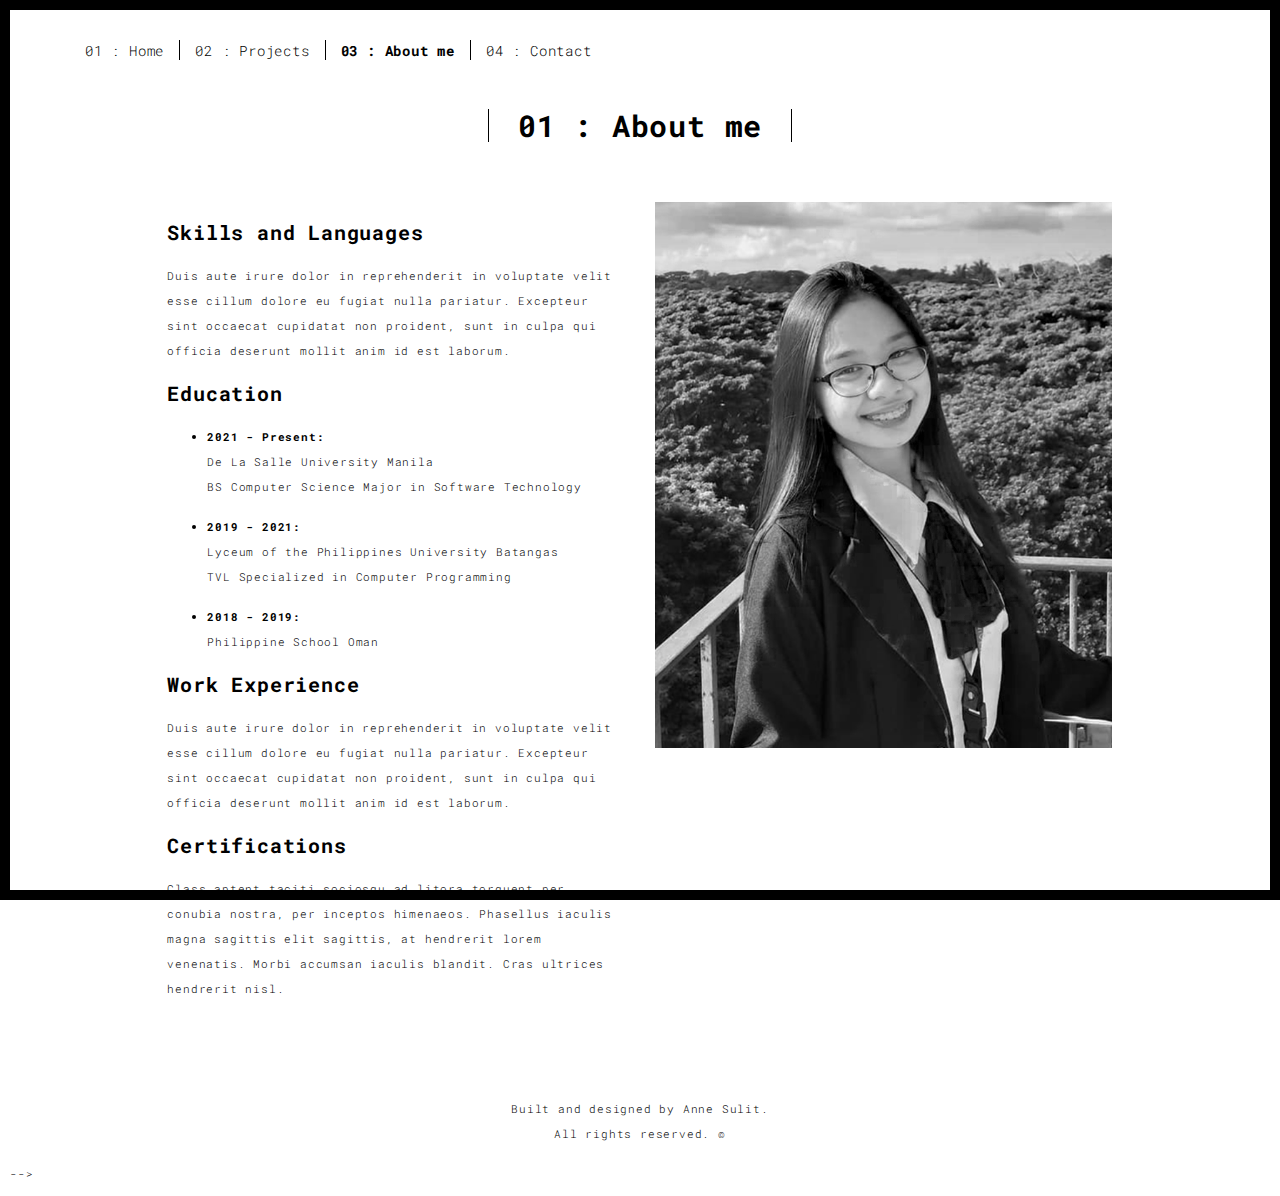
==== commit 03284244: "changes" ====
--- a/about.html
+++ b/about.html
@@ -15,7 +15,7 @@
     <link rel="apple-touch-icon" sizes="180x180" href="./assets/apple-icon-180x180.png">
     <link href="./assets/favicon.ico" rel="icon">
 
-    <title>Title page</title>
+    <title>About Me</title>
 
     <link href="./main.3f6952e4.css" rel="stylesheet">
 </head>
@@ -78,10 +78,10 @@
                                             <p><b>2018 - 2019: </b><br>Philippine School Oman <br></p>
                                         </li>
                                     </ul>
-<h3>Skills and Languages</h3>
-                  <p>Duis aute irure dolor in reprehenderit in voluptate velit esse
-                  cillum dolore eu fugiat nulla pariatur. Excepteur sint occaecat cupidatat non
-                  proident, sunt in culpa qui officia deserunt mollit anim id est laborum. 
+                                    <h3>Work Experience</h3>
+                                    <p>Duis aute irure dolor in reprehenderit in voluptate velit esse
+                                        cillum dolore eu fugiat nulla pariatur. Excepteur sint occaecat cupidatat non
+                                        proident, sunt in culpa qui officia deserunt mollit anim id est laborum.
                                     <h3>Certifications</h3>
                                     <p>
                                         Class aptent taciti sociosqu ad litora torquent per conubia nostra, per inceptos himenaeos. Phasellus iaculis magna sagittis elit sagittis, at hendrerit lorem venenatis. Morbi accumsan iaculis blandit. Cras ultrices hendrerit nisl.</p>
@@ -118,6 +118,4 @@
     </script>
 
     --> <script type="text/javascript" src="./main.70a66962.js"></script>
-</body>
-
-</html>+</body></html>